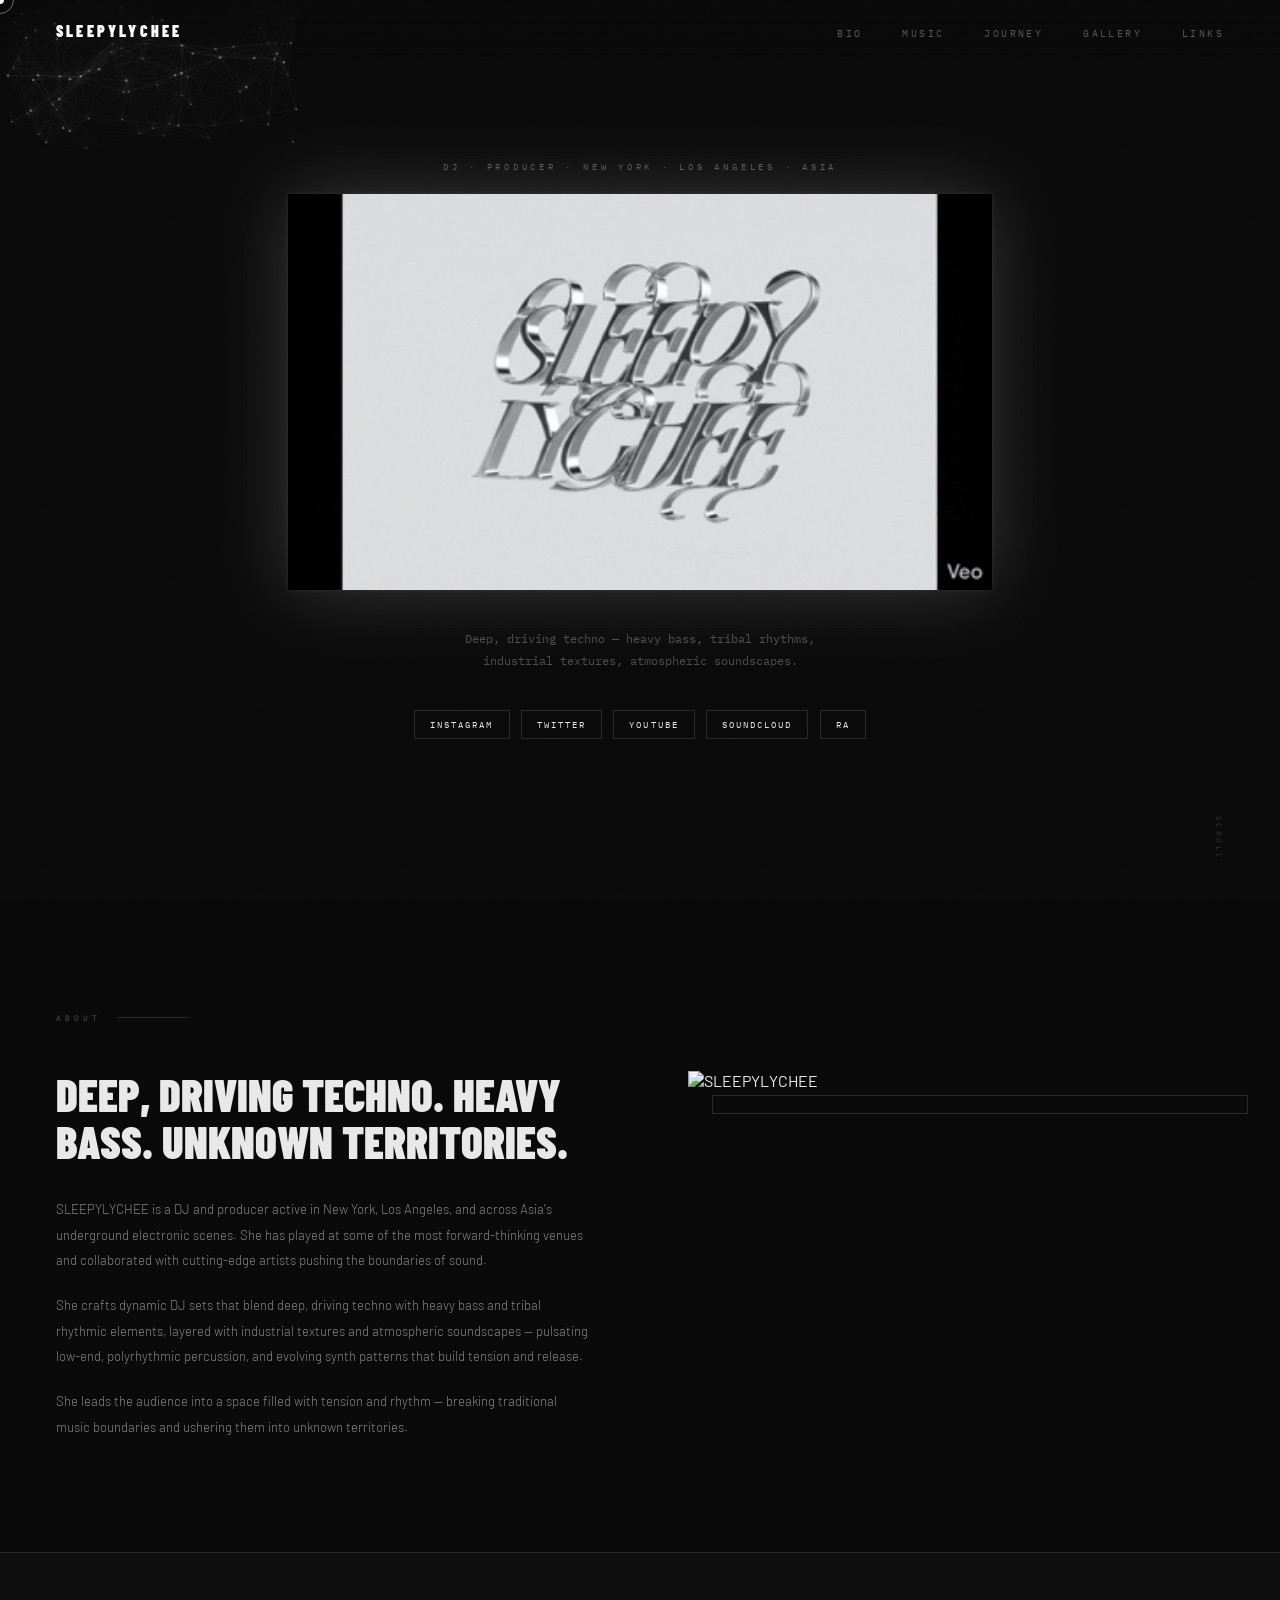
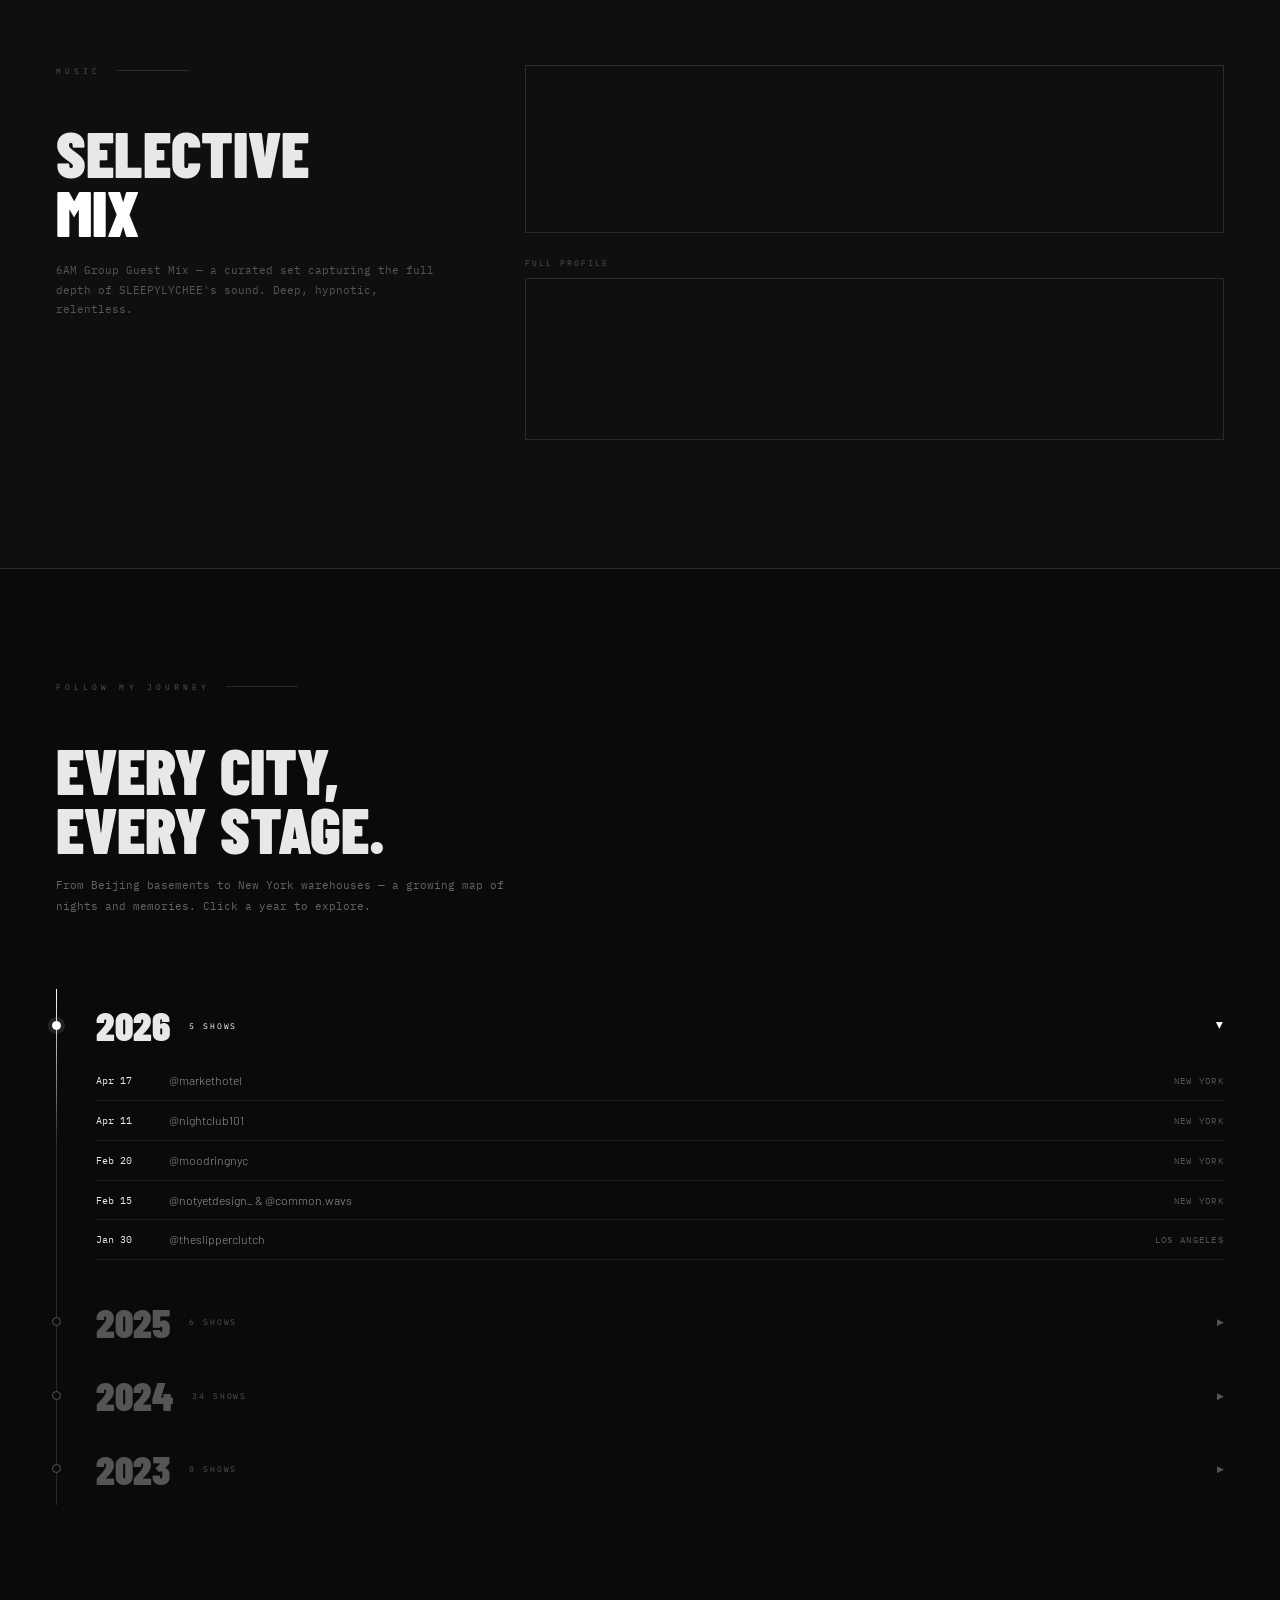
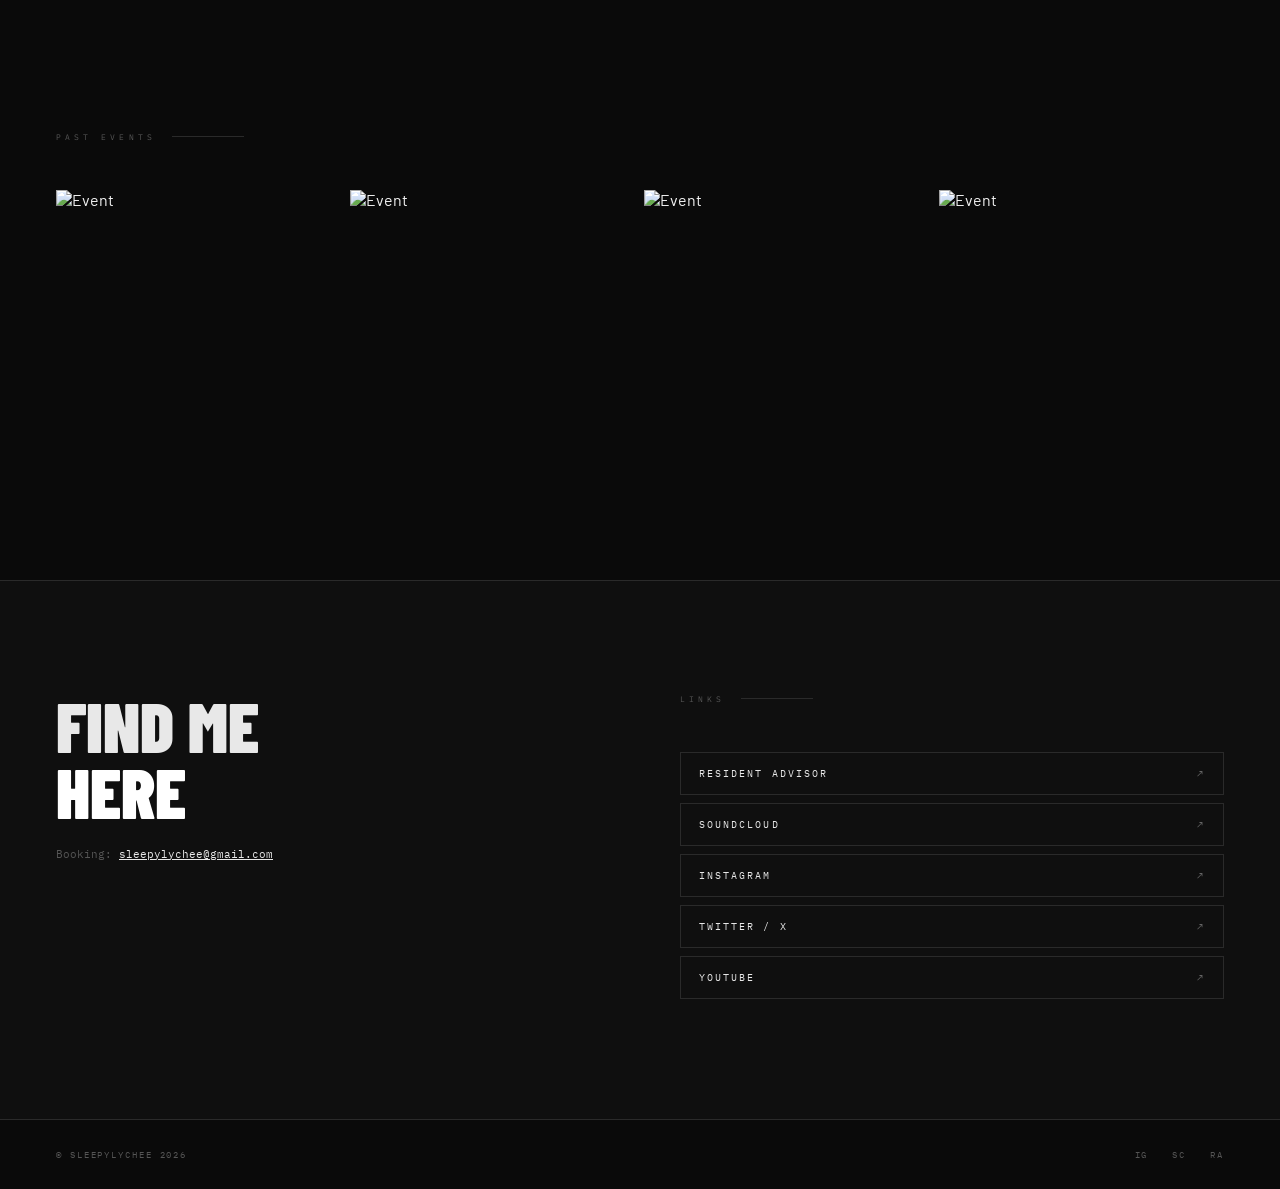
==== sleepylychee-site/index.html @ 38a215ca "daily sync: 2026-04-08" ====
<!DOCTYPE html>
<html lang="en">
<head>
<meta charset="UTF-8">
<meta name="viewport" content="width=device-width, initial-scale=1.0">
<title>SLEEPYLYCHEE</title>
<meta name="description" content="SLEEPYLYCHEE — DJ & Producer. Deep, driving techno. New York · Los Angeles · Asia.">
<link rel="preconnect" href="https://fonts.googleapis.com">
<link href="https://fonts.googleapis.com/css2?family=Barlow+Condensed:wght@700;800;900&family=Barlow:wght@300;400&family=IBM+Plex+Mono:wght@400;700&display=swap" rel="stylesheet">
<style>
:root {
  --bg: #0a0a0a;
  --fg: #e8e8e8;
  --muted: #2a2a2a;
  --muted2: #555;
  --dim: #0f0f0f;
}
*, *::before, *::after { box-sizing: border-box; margin: 0; padding: 0; }
html { scroll-behavior: smooth; }
body { background: var(--bg); color: var(--fg); font-family: 'Barlow', sans-serif; overflow-x: hidden; cursor: none; }

/* GRAIN */
body::after {
  content: ''; position: fixed; inset: 0; z-index: 9990; pointer-events: none;
  opacity: .04; mix-blend-mode: overlay;
  background-image: url("data:image/svg+xml,%3Csvg viewBox='0 0 256 256' xmlns='http://www.w3.org/2000/svg'%3E%3Cfilter id='n'%3E%3CfeTurbulence type='fractalNoise' baseFrequency='0.88' numOctaves='4' stitchTiles='stitch'/%3E%3C/filter%3E%3Crect width='100%25' height='100%25' filter='url(%23n)'/%3E%3C/svg%3E");
  background-size: 180px; animation: grain 0.5s steps(1) infinite;
}
@keyframes grain {
  0%{background-position:0 0} 16%{background-position:-6% -12%} 33%{background-position:-18% 6%}
  49%{background-position:8% -28%} 66%{background-position:-6% 28%} 83%{background-position:18% 0} 100%{background-position:0 0}
}

/* CURSOR */
#cur { width:8px; height:8px; background:#fff; border-radius:50%; position:fixed; pointer-events:none; z-index:9999; transform:translate(-50%,-50%); transition:width .12s,height .12s; }
#cur-ring { width:28px; height:28px; border:1px solid rgba(255,255,255,.4); border-radius:50%; position:fixed; pointer-events:none; z-index:9998; transform:translate(-50%,-50%); transition:width .18s,height .18s,border-color .2s; }
.hovering #cur { width:14px; height:14px; }
.hovering #cur-ring { width:54px; height:54px; border-color:rgba(255,255,255,.9); }

/* NAV */
nav { position:fixed; top:0; left:0; right:0; z-index:200; display:flex; justify-content:space-between; align-items:center; padding:1.3rem 3.5rem; background:linear-gradient(to bottom,rgba(10,10,10,.98),transparent); transition:padding .3s,background .3s; }
nav.scrolled { padding:.8rem 3.5rem; background:rgba(10,10,10,.97); border-bottom:1px solid var(--muted); }
.nav-logo { font-family:'Barlow Condensed',sans-serif; font-weight:900; font-size:1rem; letter-spacing:.2em; color:#fff; text-decoration:none; text-transform:uppercase; }
.nav-links { display:flex; gap:2.5rem; list-style:none; }
.nav-links a { color:var(--fg); text-decoration:none; font-size:.6rem; letter-spacing:.25em; text-transform:uppercase; font-family:'IBM Plex Mono',monospace; opacity:.35; transition:opacity .2s; }
.nav-links a:hover { opacity:1; }

/* HERO */
.hero { min-height:100vh; display:flex; flex-direction:column; justify-content:center; align-items:center; padding:0 3.5rem; position:relative; overflow:hidden; text-align:center; }
#hero-canvas { position:absolute; inset:0; z-index:0; pointer-events:none; }


/* LOGO */
.hero-logo-wrap { position:relative; z-index:1; animation:fadeUp .9s .2s both; margin-bottom:2.2rem; }
.logo-frame { position:relative; display:inline-block; }
.hero-logo { width:clamp(300px,55vw,720px); height:auto; display:block; margin:0 auto; position:relative; z-index:2; filter:drop-shadow(0 0 40px rgba(255,255,255,.18)) drop-shadow(0 0 2px rgba(255,255,255,.08)); animation:glitch 9s infinite; transition:filter .5s; mix-blend-mode:lighten; }
.hero-logo:hover { filter:drop-shadow(0 0 80px rgba(255,255,255,.55)) drop-shadow(0 0 160px rgba(255,255,255,.15)); }

/* pseudo chromatic copies */
.logo-frame::before,
.logo-frame::after {
  content:''; position:absolute; inset:0;
  background:url('logo.gif') center/contain no-repeat;
  pointer-events:none; opacity:0; z-index:3;
  mix-blend-mode:lighten;
}
.logo-frame::before { animation:chr-r 9s infinite; }
.logo-frame::after  { animation:chr-b 9s infinite; }

/* danger stripes */
.danger-stripes {
  position:absolute; inset:0; z-index:4; pointer-events:none;
  background:repeating-linear-gradient(-45deg,transparent 0,transparent 9px,rgba(255,255,255,.07) 9px,rgba(255,255,255,.07) 13px);
  background-size:19px 19px; opacity:0; mix-blend-mode:overlay;
  transition:opacity .25s; animation:d-scroll .65s linear infinite paused;
}
.logo-frame:hover .danger-stripes { opacity:1; animation-play-state:running; }
.logo-scanlines { position:absolute; inset:0; z-index:5; pointer-events:none; background:repeating-linear-gradient(0deg,transparent,transparent 2px,rgba(0,0,0,.13) 2px,rgba(0,0,0,.13) 4px); opacity:0; transition:opacity .3s; }
.logo-frame:hover .logo-scanlines { opacity:1; }

@keyframes d-scroll { from{background-position:0 0} to{background-position:27px 27px} }
@keyframes glitch {
  0%,84%,100%{clip-path:none;transform:none}
  85%{clip-path:polygon(0 8%,100% 8%,100% 26%,0 26%);transform:translate(-7px,0) skewX(-1.5deg)}
  85.5%{clip-path:polygon(0 60%,100% 60%,100% 80%,0 80%);transform:translate(7px,0)}
  86%{clip-path:polygon(0 40%,100% 40%,100% 57%,0 57%);transform:translate(-3px,2px)}
  86.5%{clip-path:none;transform:translate(2px,-1px)}
  87%{clip-path:polygon(0 22%,100% 22%,100% 38%,0 38%);transform:translate(5px,0)}
  87.5%{clip-path:none;transform:none}
  93.3%{clip-path:polygon(0 0,100% 0,100% 14%,0 14%);transform:translate(-2px,0)}
  93.6%{clip-path:none;transform:none}
}
@keyframes chr-r {
  0%,84%,100%{opacity:0;transform:none}
  85%{opacity:.5;transform:translate(-6px,0);filter:hue-rotate(0deg) saturate(200) brightness(.4)}
  85.5%{opacity:0}
  86%{opacity:.3;transform:translate(-3px,2px);filter:hue-rotate(0deg) saturate(100) brightness(.35)}
  86.5%{opacity:0}
  93.3%{opacity:.2;transform:translate(-4px,0);filter:hue-rotate(0deg) saturate(60) brightness(.4)}
  93.6%{opacity:0}
}
@keyframes chr-b {
  0%,84%,100%{opacity:0;transform:none}
  85%{opacity:.5;transform:translate(6px,0);filter:hue-rotate(180deg) saturate(200) brightness(.4)}
  85.5%{opacity:0}
  86%{opacity:.3;transform:translate(3px,-2px);filter:hue-rotate(180deg) saturate(100) brightness(.35)}
  86.5%{opacity:0}
  93.3%{opacity:.2;transform:translate(4px,0);filter:hue-rotate(180deg) saturate(60) brightness(.4)}
  93.6%{opacity:0}
}

.hero-eyebrow { font-size:.56rem; letter-spacing:.42em; text-transform:uppercase; color:var(--muted2); margin-bottom:1.4rem; font-family:'IBM Plex Mono',monospace; animation:fadeUp .9s .42s both; position:relative; z-index:1; }
.hero-desc { max-width:400px; font-size:.73rem; line-height:1.85; color:rgba(232,232,232,.3); font-family:'IBM Plex Mono',monospace; animation:fadeUp .9s .56s both; position:relative; z-index:1; margin-bottom:2.4rem; }
.hero-socials { display:flex; gap:.7rem; flex-wrap:wrap; justify-content:center; animation:fadeUp .9s .7s both; position:relative; z-index:2; }
.hero-socials a { color:var(--fg); text-decoration:none; font-size:.57rem; letter-spacing:.22em; text-transform:uppercase; border:1px solid var(--muted); padding:.48rem .95rem; transition:all .2s; font-family:'IBM Plex Mono',monospace; display:inline-block; }
.hero-socials a:hover { border-color:#fff; color:#fff; background:rgba(255,255,255,.04); }
.hero-scroll { position:absolute; bottom:2.5rem; right:3.5rem; font-size:.5rem; letter-spacing:.3em; text-transform:uppercase; opacity:.18; writing-mode:vertical-rl; font-family:'IBM Plex Mono',monospace; animation:pulse 2.5s infinite; pointer-events:none; }

/* REVEAL */
.reveal { opacity:0; transform:translateY(30px); transition:opacity .7s ease,transform .7s ease; }
.reveal.up { opacity:1; transform:none; }
.reveal[data-delay="1"] { transition-delay:.14s; }
.reveal[data-delay="2"] { transition-delay:.28s; }

/* SECTION SHARED */
section { padding:7rem 3.5rem; }
.section-label { font-size:.53rem; letter-spacing:.48em; text-transform:uppercase; color:var(--muted2); margin-bottom:3rem; display:flex; align-items:center; gap:1rem; font-family:'IBM Plex Mono',monospace; }
.section-label::after { content:''; flex:1; height:1px; background:var(--muted); max-width:72px; }

/* BIO */
.bio-grid { display:grid; grid-template-columns:1fr 1fr; gap:6rem; align-items:start; }
.bio-heading { font-family:'Barlow Condensed',sans-serif; font-weight:900; font-size:clamp(1.8rem,3.5vw,3.4rem); line-height:1.05; margin-bottom:2rem; text-transform:uppercase; }
.bio-body { font-size:.82rem; line-height:1.95; color:rgba(237,234,224,.55); font-weight:300; }
.bio-body + .bio-body { margin-top:1.2rem; }
.bio-img-wrap { position:relative; }
.bio-img { width:100%; max-width:380px; display:block; filter:grayscale(20%) contrast(1.05); transition:filter .5s; }
.bio-img:hover { filter:grayscale(0%) contrast(1.08); }
.bio-img-border { position:absolute; top:1.5rem; left:1.5rem; right:-1.5rem; bottom:-1.5rem; border:1px solid var(--muted); pointer-events:none; transition:transform .35s; }
.bio-img-wrap:hover .bio-img-border { transform:translate(6px,6px); }

/* PLAYER */
.player-section { background:var(--dim); border-top:1px solid var(--muted); border-bottom:1px solid var(--muted); }
.player-grid { display:grid; grid-template-columns:1fr 1.8fr; gap:5rem; align-items:start; }
.player-word { font-family:'Barlow Condensed',sans-serif; font-weight:900; font-size:clamp(2.5rem,5vw,5rem); line-height:.92; text-transform:uppercase; margin-bottom:1.2rem; }
.player-word span { color:#fff; display:block; }
.player-sub { font-size:.7rem; color:rgba(232,232,232,.32); line-height:1.75; font-family:'IBM Plex Mono',monospace; }
.sc-wrap { border:1px solid var(--muted); overflow:hidden; transition:border-color .3s; margin-bottom:1rem; }
.sc-wrap:hover { border-color:rgba(255,255,255,.22); }
.sc-wrap iframe { display:block; }
.sc-label { font-size:.52rem; letter-spacing:.25em; text-transform:uppercase; color:var(--muted2); font-family:'IBM Plex Mono',monospace; margin:1.5rem 0 .6rem; }

/* TIMELINE */
.journey-intro { max-width:480px; margin-bottom:4.5rem; }
.journey-intro h2 { font-family:'Barlow Condensed',sans-serif; font-weight:900; font-size:clamp(2.5rem,5vw,5rem); line-height:.93; margin-bottom:1rem; text-transform:uppercase; }
.journey-intro p { font-size:.7rem; line-height:1.9; color:rgba(237,234,224,.4); font-family:'IBM Plex Mono',monospace; }
.timeline { position:relative; padding-left:2.5rem; }
.timeline::before { content:''; position:absolute; left:0; top:0; bottom:0; width:1px; background:linear-gradient(to bottom,#fff 0%,var(--muted) 30%); }
.tl-year-group { margin-bottom:.1rem; }
.tl-year-btn { display:flex; align-items:center; gap:1.2rem; cursor:none; padding:1rem 0; position:relative; border:none; background:none; color:inherit; width:100%; text-align:left; transition:padding-left .2s; }
.tl-year-btn:hover { padding-left:.3rem; }
.tl-year-btn::before { content:''; position:absolute; left:-2.5rem; width:9px; height:9px; border-radius:50%; background:var(--bg); border:1.5px solid var(--muted2); transition:all .3s; transform:translateX(-4px); }
.tl-year-btn.open::before { background:#fff; border-color:#fff; box-shadow:0 0 0 4px rgba(255,255,255,.1); }
.tl-year-label { font-family:'Barlow Condensed',sans-serif; font-size:2.5rem; font-weight:900; text-transform:uppercase; color:var(--muted2); transition:color .3s; line-height:1; }
.tl-year-btn.open .tl-year-label { color:var(--fg); }
.tl-year-count { font-size:.53rem; letter-spacing:.22em; text-transform:uppercase; color:var(--muted2); font-family:'IBM Plex Mono',monospace; transition:color .3s; }
.tl-year-btn.open .tl-year-count { color:#fff; }
.tl-chevron { margin-left:auto; font-size:.55rem; color:var(--muted2); transition:transform .3s,color .3s; font-family:'IBM Plex Mono',monospace; }
.tl-year-btn.open .tl-chevron { transform:rotate(90deg); color:#fff; }
.tl-events { overflow:hidden; max-height:0; transition:max-height .6s cubic-bezier(.4,0,.2,1); }
.tl-events.open { max-height:9999px; }
.tl-event-list { padding:0 0 1.5rem; list-style:none; }
.tl-event { display:grid; grid-template-columns:54px 1fr auto; gap:1.2rem; align-items:center; padding:.68rem 0; border-bottom:1px solid rgba(48,48,48,.5); transition:background .15s,padding .15s,margin .15s; }
.tl-event:hover { background:rgba(255,255,255,.02); padding-left:.7rem; padding-right:.7rem; margin:0 -.7rem; }
.tl-event-date { font-size:.61rem; color:var(--fg); font-family:'IBM Plex Mono',monospace; white-space:nowrap; }
.tl-event-desc { font-size:.76rem; color:rgba(232,232,232,.62); font-weight:300; line-height:1.4; }
.tl-event-desc a { color:#999; text-decoration:none; }
.tl-event-desc a:hover { text-decoration:underline; color:#fff; }
.tl-event-city { font-size:.54rem; letter-spacing:.15em; text-transform:uppercase; color:var(--muted2); white-space:nowrap; font-family:'IBM Plex Mono',monospace; }

/* GALLERY */
.gallery-grid { display:grid; grid-template-columns:repeat(4,1fr); gap:.55rem; }
.gallery-item { overflow:hidden; position:relative; cursor:none; }
.gallery-item img { width:100%; height:270px; object-fit:cover; display:block; filter:grayscale(30%) contrast(1.1); transition:filter .4s,transform .5s; }
.gallery-item:hover img { filter:grayscale(0%) contrast(1.05); transform:scale(1.07); }
.gallery-item.tall { grid-row:span 2; }
.gallery-item.tall img { height:100%; }

/* LIGHTBOX */
#lbox { position:fixed; inset:0; z-index:10000; background:rgba(0,0,0,.95); display:flex; align-items:center; justify-content:center; opacity:0; pointer-events:none; transition:opacity .3s; cursor:none; }
#lbox.open { opacity:1; pointer-events:all; }
#lbox img { max-width:90vw; max-height:88vh; object-fit:contain; animation:fadeUp .3s both; }
#lbox-close { position:absolute; top:2rem; right:2.5rem; color:#fff; background:none; border:none; font-family:'IBM Plex Mono',monospace; font-size:.58rem; letter-spacing:.2em; text-transform:uppercase; opacity:.4; transition:opacity .2s; cursor:none; }
#lbox-close:hover { opacity:1; }

/* LINKS */
.links-section { background:var(--dim); border-top:1px solid var(--muted); }
.links-grid { display:grid; grid-template-columns:1fr 1fr; gap:5rem; align-items:start; }
.links-heading { font-family:'Barlow Condensed',sans-serif; font-size:clamp(2.5rem,5.5vw,5.5rem); line-height:.93; font-weight:900; text-transform:uppercase; }
.links-heading span { color:#fff; }
.links-contact { font-size:.66rem; margin-top:1.4rem; color:rgba(232,232,232,.32); font-family:'IBM Plex Mono',monospace; }
.links-contact a { color:var(--fg); transition:color .2s; }
.links-contact a:hover { color:#fff; }
.link-list { list-style:none; margin-top:1.5rem; }
.link-list li { margin-bottom:.55rem; }
.link-list a { display:flex; align-items:center; justify-content:space-between; color:var(--fg); text-decoration:none; font-size:.6rem; letter-spacing:.22em; text-transform:uppercase; padding:.85rem 1.1rem; border:1px solid var(--muted); transition:all .2s; font-family:'IBM Plex Mono',monospace; }
.link-list a:hover { border-color:#fff; color:#fff; background:rgba(255,255,255,.025); }
.link-list a::after { content:'↗'; opacity:.4; }

/* FOOTER */
footer { padding:1.8rem 3.5rem; display:flex; justify-content:space-between; align-items:center; border-top:1px solid var(--muted); font-size:.54rem; color:var(--muted2); letter-spacing:.22em; text-transform:uppercase; font-family:'IBM Plex Mono',monospace; }
footer a { color:var(--muted2); text-decoration:none; transition:color .2s; }
footer a:hover { color:#fff; }

@keyframes fadeUp { from{opacity:0;transform:translateY(26px)} to{opacity:1;transform:none} }
@keyframes pulse { 0%,100%{opacity:.18} 50%{opacity:.5} }

@media(max-width:768px){
  body { cursor:auto; }
  #cur,#cur-ring { display:none; }
  nav { padding:1rem 1.5rem; }
  section { padding:5rem 1.5rem; }
  .hero { padding:0 1.5rem 4rem; }
  .bio-grid,.links-grid,.player-grid { grid-template-columns:1fr; gap:3rem; }
  .gallery-grid { grid-template-columns:repeat(2,1fr); }
  .tl-event { grid-template-columns:48px 1fr; }
  .tl-event-city { display:none; }
  body::after { display:none; }
  .tl-year-btn { cursor:auto; }
  .gallery-item { cursor:auto; }
  #lbox { cursor:auto; }
  #lbox-close { cursor:auto; }
}
</style>
</head>
<body>

<div id="cur"></div>
<div id="cur-ring"></div>

<div id="lbox">
  <button id="lbox-close" onclick="lboxClose()">✕ close</button>
  <img id="lbox-img" src="" alt="">
</div>

<nav id="nav">
  <a href="#home" class="nav-logo">SLEEPYLYCHEE</a>
  <ul class="nav-links">
    <li><a href="#bio">Bio</a></li>
    <li><a href="#player">Music</a></li>
    <li><a href="#journey">Journey</a></li>
    <li><a href="#gallery">Gallery</a></li>
    <li><a href="#links">Links</a></li>
  </ul>
</nav>

<!-- HERO -->
<section class="hero" id="home">
  <canvas id="hero-canvas"></canvas>
  <p class="hero-eyebrow">DJ · Producer · New York · Los Angeles · Asia</p>
  <div class="hero-logo-wrap">
    <div class="logo-frame" id="logo-frame">
      <img class="hero-logo" src="logo.gif" alt="SLEEPYLYCHEE" />
      <div class="danger-stripes"></div>
      <div class="logo-scanlines"></div>
    </div>
  </div>
  <p class="hero-desc">Deep, driving techno — heavy bass, tribal rhythms, industrial textures, atmospheric soundscapes.</p>
  <div class="hero-socials">
    <a href="https://www.instagram.com/sleepylychee01/" target="_blank">Instagram</a>
    <a href="https://twitter.com/lil3vvvv" target="_blank">Twitter</a>
    <a href="https://www.youtube.com/channel/UC1mEi11i5VSS3thMKxRLJ0A" target="_blank">YouTube</a>
    <a href="https://soundcloud.com/sleepylychee01" target="_blank">SoundCloud</a>
    <a href="https://ra.co/dj/sleepylychee" target="_blank">RA</a>
  </div>
  <div class="hero-scroll">Scroll</div>
</section>

<!-- BIO -->
<section id="bio">
  <div class="section-label reveal">About</div>
  <div class="bio-grid">
    <div class="reveal">
      <h2 class="bio-heading">DEEP, DRIVING TECHNO. HEAVY BASS. UNKNOWN TERRITORIES.</h2>
      <p class="bio-body">SLEEPYLYCHEE is a DJ and producer active in New York, Los Angeles, and across Asia's underground electronic scenes. She has played at some of the most forward-thinking venues and collaborated with cutting-edge artists pushing the boundaries of sound.</p>
      <p class="bio-body">She crafts dynamic DJ sets that blend deep, driving techno with heavy bass and tribal rhythmic elements, layered with industrial textures and atmospheric soundscapes — pulsating low-end, polyrhythmic percussion, and evolving synth patterns that build tension and release.</p>
      <p class="bio-body">She leads the audience into a space filled with tension and rhythm — breaking traditional music boundaries and ushering them into unknown territories.</p>
    </div>
    <div class="bio-img-wrap reveal" data-delay="1">
      <img class="bio-img" src="https://static.wixstatic.com/media/af8f99_a3aec71d3c5c43c7b25f201a9f6560bd~mv2.jpg" alt="SLEEPYLYCHEE" />
      <div class="bio-img-border"></div>
    </div>
  </div>
</section>

<!-- PLAYER -->
<section id="player" class="player-section">
  <div class="player-grid">
    <div class="reveal">
      <div class="section-label">Music</div>
      <div class="player-word">SELECTIVE<span>MIX</span></div>
      <p class="player-sub">6AM Group Guest Mix — a curated set capturing the full depth of SLEEPYLYCHEE's sound. Deep, hypnotic, relentless.</p>
    </div>
    <div class="reveal" data-delay="1">
      <div class="sc-wrap">
        <iframe width="100%" height="166" scrolling="no" frameborder="no" allow="autoplay"
          src="https://w.soundcloud.com/player/?url=https%3A//soundcloud.com/6amgroup/guest-mix-sleepylychee&color=%23ffffff&auto_play=false&hide_related=true&show_comments=false&show_user=true&show_reposts=false&show_teaser=false&visual=false">
        </iframe>
      </div>
      <p class="sc-label">Full Profile</p>
      <div class="sc-wrap">
        <iframe width="100%" height="160" scrolling="no" frameborder="no" allow="autoplay"
          src="https://w.soundcloud.com/player/?url=https%3A//soundcloud.com/sleepylychee01&color=%23ffffff&auto_play=false&hide_related=true&show_comments=false&show_user=true&show_reposts=false&show_teaser=false">
        </iframe>
      </div>
    </div>
  </div>
</section>

<!-- TIMELINE -->
<section id="journey">
  <div class="section-label reveal">Follow My Journey</div>
  <div class="journey-intro reveal">
    <h2>EVERY CITY,<br/>EVERY STAGE.</h2>
    <p>From Beijing basements to New York warehouses — a growing map of nights and memories. Click a year to explore.</p>
  </div>
  <div class="timeline reveal" data-delay="1">

    <div class="tl-year-group">
      <button class="tl-year-btn open" onclick="toggleYear(this)">
        <span class="tl-year-label">2026</span>
        <span class="tl-year-count">5 shows</span>
        <span class="tl-chevron">▶</span>
      </button>
      <div class="tl-events open">
        <ul class="tl-event-list">
          <li class="tl-event"><span class="tl-event-date">Apr 17</span><span class="tl-event-desc">@markethotel</span><span class="tl-event-city">New York</span></li>
          <li class="tl-event"><span class="tl-event-date">Apr 11</span><span class="tl-event-desc">@nightclub101</span><span class="tl-event-city">New York</span></li>
          <li class="tl-event"><span class="tl-event-date">Feb 20</span><span class="tl-event-desc">@moodringnyc</span><span class="tl-event-city">New York</span></li>
          <li class="tl-event"><span class="tl-event-date">Feb 15</span><span class="tl-event-desc"><a href="https://www.instagram.com/notyetdesign_/" target="_blank">@notyetdesign_</a> &amp; <a href="https://www.instagram.com/common.wavs/" target="_blank">@common.wavs</a></span><span class="tl-event-city">New York</span></li>
          <li class="tl-event"><span class="tl-event-date">Jan 30</span><span class="tl-event-desc">@theslipperclutch</span><span class="tl-event-city">Los Angeles</span></li>
        </ul>
      </div>
    </div>

    <div class="tl-year-group">
      <button class="tl-year-btn" onclick="toggleYear(this)">
        <span class="tl-year-label">2025</span>
        <span class="tl-year-count">6 shows</span>
        <span class="tl-chevron">▶</span>
      </button>
      <div class="tl-events">
        <ul class="tl-event-list">
          <li class="tl-event"><span class="tl-event-date">Jul 12</span><span class="tl-event-desc">@Technosnobs</span><span class="tl-event-city">Tampa</span></li>
          <li class="tl-event"><span class="tl-event-date">May 10</span><span class="tl-event-desc">@H0l0 with @agape_music</span><span class="tl-event-city">New York</span></li>
          <li class="tl-event"><span class="tl-event-date">Apr 06</span><span class="tl-event-desc">@Manray with @adapt</span><span class="tl-event-city">Boston</span></li>
          <li class="tl-event"><span class="tl-event-date">Jan 29</span><span class="tl-event-desc">@happyfunhideaway</span><span class="tl-event-city">New York</span></li>
          <li class="tl-event"><span class="tl-event-date">Jan 25</span><span class="tl-event-desc">@elsewhere with @bias.nyc</span><span class="tl-event-city">New York</span></li>
          <li class="tl-event"><span class="tl-event-date">Jan 11</span><span class="tl-event-desc">@fuzhousisters</span><span class="tl-event-city">New York</span></li>
        </ul>
      </div>
    </div>

    <div class="tl-year-group">
      <button class="tl-year-btn" onclick="toggleYear(this)">
        <span class="tl-year-label">2024</span>
        <span class="tl-year-count">34 shows</span>
        <span class="tl-chevron">▶</span>
      </button>
      <div class="tl-events">
        <ul class="tl-event-list">
          <li class="tl-event"><span class="tl-event-date">Dec 09</span><span class="tl-event-desc">@markethotel with @WATF!</span><span class="tl-event-city">New York</span></li>
          <li class="tl-event"><span class="tl-event-date">Nov 09</span><span class="tl-event-desc">@Standard Nerds Club</span><span class="tl-event-city">New York</span></li>
          <li class="tl-event"><span class="tl-event-date">Oct 04</span><span class="tl-event-desc">@rash_nyc</span><span class="tl-event-city">New York</span></li>
          <li class="tl-event"><span class="tl-event-date">Sep 11</span><span class="tl-event-desc">@BYEBYETECHNO with @Parsons School of Design</span><span class="tl-event-city">New York</span></li>
          <li class="tl-event"><span class="tl-event-date">Jul 26</span><span class="tl-event-desc">@hypebeast with @antigeneral</span><span class="tl-event-city">Shenzhen</span></li>
          <li class="tl-event"><span class="tl-event-date">Jul 21</span><span class="tl-event-desc">@oilclub with @dawless_teahouse</span><span class="tl-event-city">Shenzhen</span></li>
          <li class="tl-event"><span class="tl-event-date">Jul 20</span><span class="tl-event-desc">@Animatoaudio with @dawless_teahouse</span><span class="tl-event-city">Hong Kong</span></li>
          <li class="tl-event"><span class="tl-event-date">Jul 14</span><span class="tl-event-desc">@byybradio</span><span class="tl-event-city">Shanghai</span></li>
          <li class="tl-event"><span class="tl-event-date">Jul 13</span><span class="tl-event-desc">@SofuArea</span><span class="tl-event-city">Shanghai</span></li>
          <li class="tl-event"><span class="tl-event-date">Jun 29</span><span class="tl-event-desc">@whyclub with @durante_max</span><span class="tl-event-city">Shenzhen</span></li>
          <li class="tl-event"><span class="tl-event-date">Jun 28</span><span class="tl-event-desc">@mininini with @durante_max</span><span class="tl-event-city">Wuhan</span></li>
          <li class="tl-event"><span class="tl-event-date">Jun 26</span><span class="tl-event-desc">@all_club_</span><span class="tl-event-city">Shanghai</span></li>
          <li class="tl-event"><span class="tl-event-date">Jun 22</span><span class="tl-event-desc">with @whitesabbathh</span><span class="tl-event-city">Shanghai</span></li>
          <li class="tl-event"><span class="tl-event-date">Jun 21</span><span class="tl-event-desc">@cedarshanghai with @chromivsn + 5 VJs</span><span class="tl-event-city">Shanghai</span></li>
          <li class="tl-event"><span class="tl-event-date">Jun 19</span><span class="tl-event-desc">with @moodswing.exp</span><span class="tl-event-city">Shanghai</span></li>
          <li class="tl-event"><span class="tl-event-date">Jun 16</span><span class="tl-event-desc">@dirtyhousesh</span><span class="tl-event-city">Shanghai</span></li>
          <li class="tl-event"><span class="tl-event-date">Jun 01</span><span class="tl-event-desc">@cedarshanghai with @liu3hhh</span><span class="tl-event-city">Shanghai</span></li>
          <li class="tl-event"><span class="tl-event-date">May 03</span><span class="tl-event-desc">@purgtory.bk with <a href="https://www.instagram.com/connexions.nyc/" target="_blank">@connexions.nyc</a></span><span class="tl-event-city">New York</span></li>
          <li class="tl-event"><span class="tl-event-date">Apr 25</span><span class="tl-event-desc">@bosanovacivicclub</span><span class="tl-event-city">New York</span></li>
          <li class="tl-event"><span class="tl-event-date">Apr 20</span><span class="tl-event-desc">@Afoxcollective with @Girl_irl, @whitesabbath</span><span class="tl-event-city">New York</span></li>
          <li class="tl-event"><span class="tl-event-date">Apr 11</span><span class="tl-event-desc">@iidrr distortion party</span><span class="tl-event-city">New York</span></li>
          <li class="tl-event"><span class="tl-event-date">Mar 27</span><span class="tl-event-desc">@xpizza closing program with <a href="https://www.instagram.com/senaidaxoxo/" target="_blank">@senaidaxoxo</a></span><span class="tl-event-city">New York</span></li>
          <li class="tl-event"><span class="tl-event-date">Mar 13</span><span class="tl-event-desc">@moodringnyc with @dugout.radio</span><span class="tl-event-city">New York</span></li>
          <li class="tl-event"><span class="tl-event-date">Mar 09</span><span class="tl-event-desc">@sojourner_gallery with @byebyetechno</span><span class="tl-event-city">New York</span></li>
          <li class="tl-event"><span class="tl-event-date">Feb 29</span><span class="tl-event-desc">@bar.jade.bk with @tysmrecords</span><span class="tl-event-city">New York</span></li>
          <li class="tl-event"><span class="tl-event-date">Feb 23</span><span class="tl-event-desc">@byebyetechno LAUNCH PARTY</span><span class="tl-event-city">New York</span></li>
          <li class="tl-event"><span class="tl-event-date">Feb 15</span><span class="tl-event-desc">@noflex.nyc with @SUPESBASE, @SpotteToad</span><span class="tl-event-city">New York</span></li>
          <li class="tl-event"><span class="tl-event-date">Feb 10</span><span class="tl-event-desc">@wearethefutureparty with <a href="https://www.instagram.com/vidalibremusic/" target="_blank">@vidalibremusic</a></span><span class="tl-event-city">New York</span></li>
          <li class="tl-event"><span class="tl-event-date">Feb 08</span><span class="tl-event-desc">@Vonbarnyc with @under_bleecker_street</span><span class="tl-event-city">New York</span></li>
          <li class="tl-event"><span class="tl-event-date">Feb 06</span><span class="tl-event-desc">@xpizza with @KIDC, @Waterscape</span><span class="tl-event-city">New York</span></li>
          <li class="tl-event"><span class="tl-event-date">Jan 20</span><span class="tl-event-desc">@cccradio with @annielee, @samisos_a</span><span class="tl-event-city">New York</span></li>
          <li class="tl-event"><span class="tl-event-date">Jan 13</span><span class="tl-event-desc">@BBBbar with @JacksonLee, @MA JIA</span><span class="tl-event-city">Beijing</span></li>
          <li class="tl-event"><span class="tl-event-date">Jan 12</span><span class="tl-event-desc">@Gasclub with @mr.d.mouse, @cisco</span><span class="tl-event-city">Tianjin</span></li>
        </ul>
      </div>
    </div>

    <div class="tl-year-group">
      <button class="tl-year-btn" onclick="toggleYear(this)">
        <span class="tl-year-label">2023</span>
        <span class="tl-year-count">8 shows</span>
        <span class="tl-chevron">▶</span>
      </button>
      <div class="tl-events">
        <ul class="tl-event-list">
          <li class="tl-event"><span class="tl-event-date">Dec 31</span><span class="tl-event-desc">@Minininiklub with @mr.d.mouse</span><span class="tl-event-city">Wuhan</span></li>
          <li class="tl-event"><span class="tl-event-date">Nov 01</span><span class="tl-event-desc">@ccc.radio with @michelle_kay, <a href="https://www.instagram.com/ramsey.neville/" target="_blank">@ramsey.neville</a></span><span class="tl-event-city">New York</span></li>
          <li class="tl-event"><span class="tl-event-date">Aug 13</span><span class="tl-event-desc">@404 club with @allenvee</span><span class="tl-event-city">Wuhan</span></li>
          <li class="tl-event"><span class="tl-event-date">Aug 05</span><span class="tl-event-desc">@Minininiklub with @Syndicate, @Vonatawk</span><span class="tl-event-city">Wuhan</span></li>
          <li class="tl-event"><span class="tl-event-date">Jul 22</span><span class="tl-event-desc">@Floso with @After_Co, @DOKEDO</span><span class="tl-event-city">Beijing</span></li>
          <li class="tl-event"><span class="tl-event-date">Jul 08</span><span class="tl-event-desc">@dadabarbeijing with @ANOHITO, @Yilun</span><span class="tl-event-city">Beijing</span></li>
          <li class="tl-event"><span class="tl-event-date">Jul 02</span><span class="tl-event-desc">@WINETAIL with @FemaleP</span><span class="tl-event-city">Beijing</span></li>
          <li class="tl-event"><span class="tl-event-date">May 13</span><span class="tl-event-desc">@bananaradio with @swimsoul</span><span class="tl-event-city">Los Angeles</span></li>
        </ul>
      </div>
    </div>

  </div>
</section>

<!-- GALLERY -->
<section id="gallery">
  <div class="section-label reveal">Past Events</div>
  <div class="gallery-grid reveal" data-delay="1">
    <div class="gallery-item tall" onclick="lboxOpen(this)">
      <img src="https://static.wixstatic.com/media/af8f99_50c268571fc348b9a642b37bb8c55474~mv2.jpg" alt="Event" />
    </div>
    <div class="gallery-item" onclick="lboxOpen(this)">
      <img src="https://static.wixstatic.com/media/af8f99_ad47fefb8ed345978c055d27219f202c~mv2.jpg" alt="Event" />
    </div>
    <div class="gallery-item" onclick="lboxOpen(this)">
      <img src="https://static.wixstatic.com/media/af8f99_c84ab3c970874865bb8c95ba618ba13a~mv2.jpg" alt="Event" />
    </div>
    <div class="gallery-item" onclick="lboxOpen(this)">
      <img src="https://static.wixstatic.com/media/af8f99_4f81ce7f424743b99dda7c002f855d34~mv2.jpg" alt="Event" />
    </div>
  </div>
</section>

<!-- LINKS -->
<section id="links" class="links-section">
  <div class="links-grid">
    <div class="reveal">
      <h2 class="links-heading">FIND ME<br/><span>HERE</span></h2>
      <p class="links-contact">Booking: <a href="mailto:sleepylychee@gmail.com">sleepylychee@gmail.com</a></p>
    </div>
    <div class="reveal" data-delay="1">
      <div class="section-label">Links</div>
      <ul class="link-list">
        <li><a href="https://ra.co/dj/sleepylychee" target="_blank">Resident Advisor</a></li>
        <li><a href="https://soundcloud.com/sleepylychee01" target="_blank">SoundCloud</a></li>
        <li><a href="https://www.instagram.com/sleepylychee01/" target="_blank">Instagram</a></li>
        <li><a href="https://twitter.com/lil3vvvv" target="_blank">Twitter / X</a></li>
        <li><a href="https://www.youtube.com/channel/UC1mEi11i5VSS3thMKxRLJ0A" target="_blank">YouTube</a></li>
      </ul>
    </div>
  </div>
</section>

<footer>
  <span>© SLEEPYLYCHEE 2026</span>
  <div style="display:flex;gap:1.5rem">
    <a href="https://www.instagram.com/sleepylychee01/" target="_blank">IG</a>
    <a href="https://soundcloud.com/sleepylychee01" target="_blank">SC</a>
    <a href="https://ra.co/dj/sleepylychee" target="_blank">RA</a>
  </div>
</footer>

<script>
/* ====== CURSOR ====== */
const cur = document.getElementById('cur');
const ring = document.getElementById('cur-ring');
let mx=0,my=0,rx=0,ry=0;
document.addEventListener('mousemove', e => { mx=e.clientX; my=e.clientY; cur.style.left=mx+'px'; cur.style.top=my+'px'; });
(function animRing(){
  rx += (mx-rx)*.12; ry += (my-ry)*.12;
  ring.style.left=rx+'px'; ring.style.top=ry+'px';
  requestAnimationFrame(animRing);
})();
document.querySelectorAll('a,button,.gallery-item,.tl-year-btn').forEach(el=>{
  el.addEventListener('mouseenter',()=>document.body.classList.add('hovering'));
  el.addEventListener('mouseleave',()=>document.body.classList.remove('hovering'));
});

/* ====== NAV SCROLL ====== */
window.addEventListener('scroll',()=>{
  document.getElementById('nav').classList.toggle('scrolled', window.scrollY > 60);
});

/* ====== REVEAL ON SCROLL ====== */
const observer = new IntersectionObserver(entries=>{
  entries.forEach(e=>{ if(e.isIntersecting) e.target.classList.add('up'); });
},{threshold:.12});
document.querySelectorAll('.reveal').forEach(el=>observer.observe(el));

/* ====== HERO CANVAS — particle field ====== */
(function(){
  const c = document.getElementById('hero-canvas');
  const ctx = c.getContext('2d');
  let W,H,pts=[];
  function resize(){ W=c.width=c.offsetWidth; H=c.height=c.offsetHeight; }
  resize(); window.addEventListener('resize',resize);
  for(let i=0;i<90;i++) pts.push({
    x:Math.random()*W, y:Math.random()*H,
    vx:(Math.random()-.5)*.25, vy:(Math.random()-.5)*.25,
    r:Math.random()*1.2+.3
  });
  let mouse={x:-999,y:-999};
  document.getElementById('home').addEventListener('mousemove',e=>{
    const r=c.getBoundingClientRect(); mouse.x=e.clientX-r.left; mouse.y=e.clientY-r.top;
  });
  function draw(){
    ctx.clearRect(0,0,W,H);
    pts.forEach(p=>{
      p.x+=p.vx; p.y+=p.vy;
      if(p.x<0)p.x=W; if(p.x>W)p.x=0;
      if(p.y<0)p.y=H; if(p.y>H)p.y=0;
      // mouse repel
      const dx=p.x-mouse.x, dy=p.y-mouse.y, d=Math.sqrt(dx*dx+dy*dy);
      if(d<120){const f=(120-d)/120*.6; p.x+=dx/d*f; p.y+=dy/d*f;}
      ctx.beginPath(); ctx.arc(p.x,p.y,p.r,0,Math.PI*2);
      ctx.fillStyle='rgba(255,255,255,.28)'; ctx.fill();
    });
    // connections
    for(let i=0;i<pts.length;i++) for(let j=i+1;j<pts.length;j++){
      const dx=pts[i].x-pts[j].x, dy=pts[i].y-pts[j].y, d=Math.sqrt(dx*dx+dy*dy);
      if(d<120){
        ctx.beginPath(); ctx.moveTo(pts[i].x,pts[i].y); ctx.lineTo(pts[j].x,pts[j].y);
        ctx.strokeStyle=`rgba(255,255,255,${(1-d/120)*.06})`; ctx.lineWidth=.5; ctx.stroke();
      }
    }
    requestAnimationFrame(draw);
  }
  draw();
})();

/* ====== TIMELINE ====== */
function toggleYear(btn){
  const ev = btn.nextElementSibling;
  const open = btn.classList.contains('open');
  btn.classList.toggle('open',!open);
  ev.classList.toggle('open',!open);
}

/* ====== LIGHTBOX ====== */
function lboxOpen(item){
  const src = item.querySelector('img').src;
  document.getElementById('lbox-img').src = src;
  document.getElementById('lbox').classList.add('open');
  document.body.style.overflow='hidden';
}
function lboxClose(){
  document.getElementById('lbox').classList.remove('open');
  document.body.style.overflow='';
}
document.getElementById('lbox').addEventListener('click',function(e){
  if(e.target===this) lboxClose();
});
document.addEventListener('keydown',e=>{ if(e.key==='Escape') lboxClose(); });
</script>
</body>
</html>
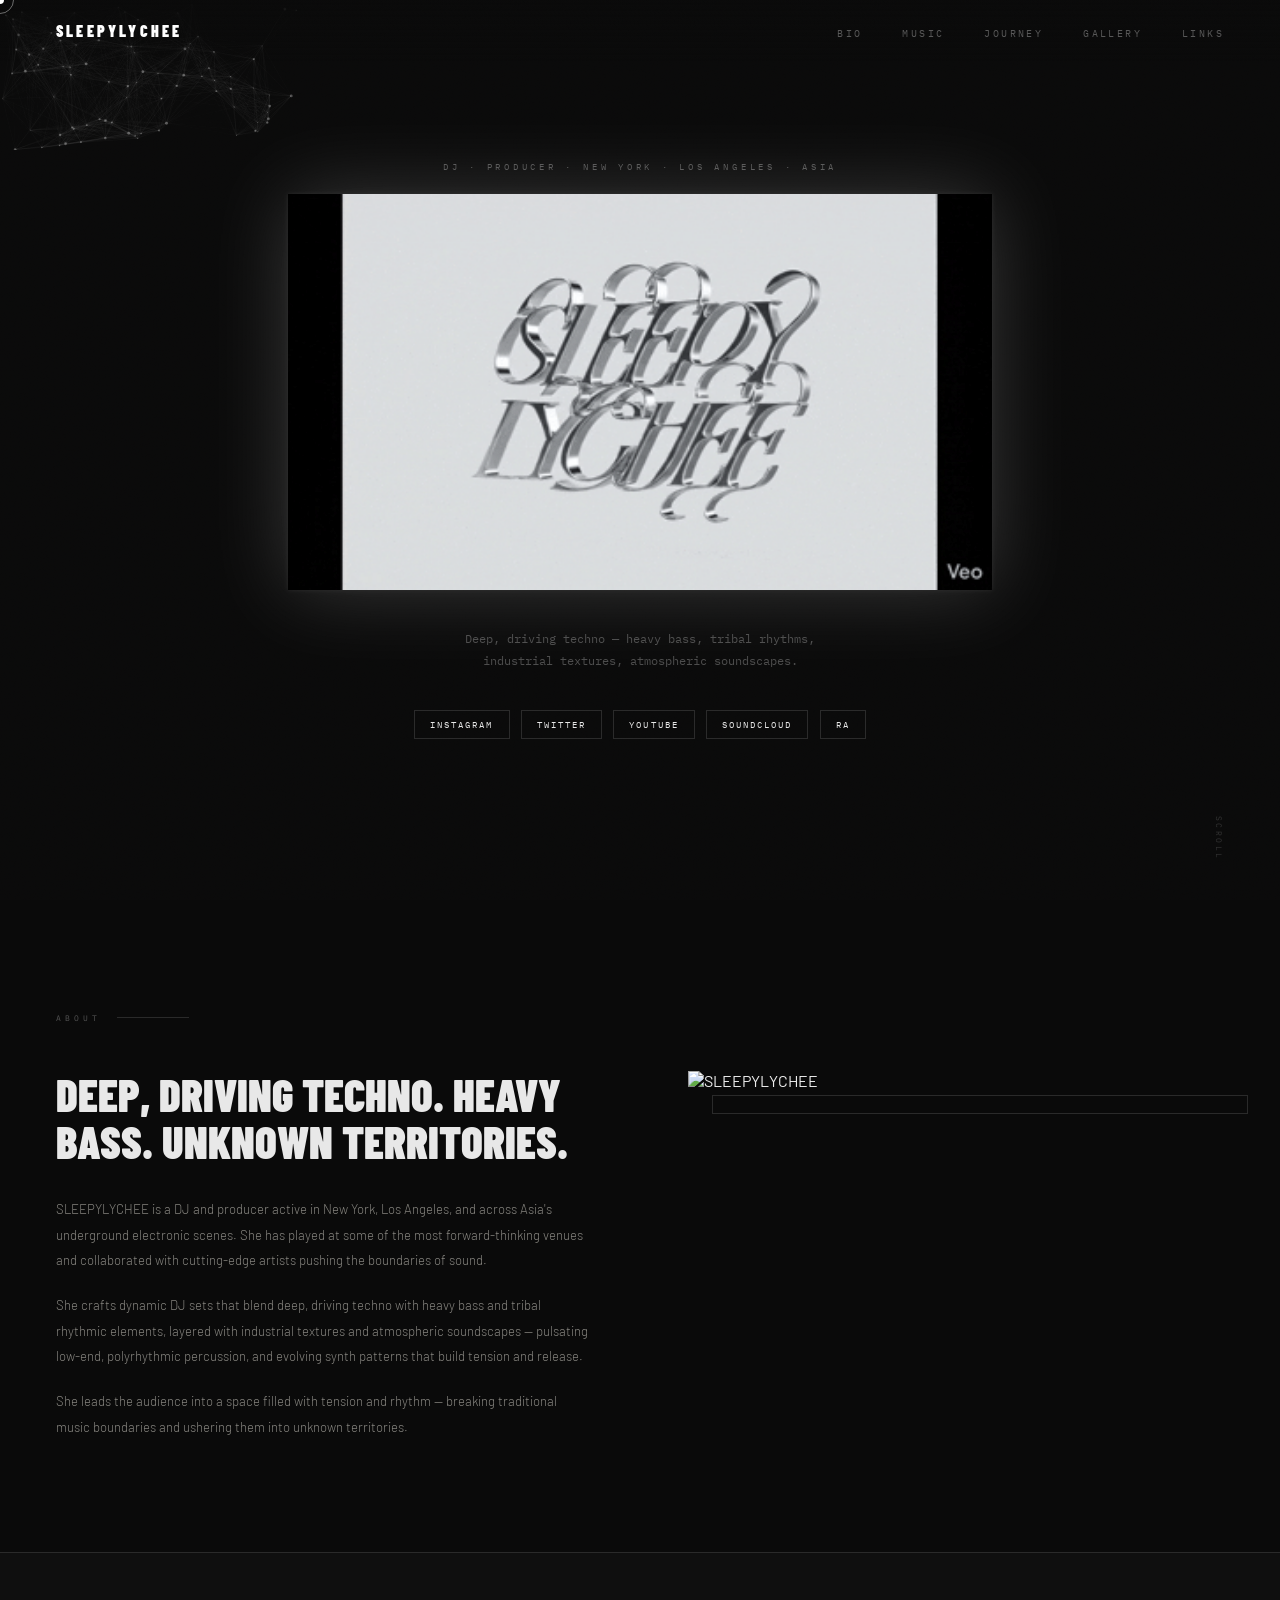
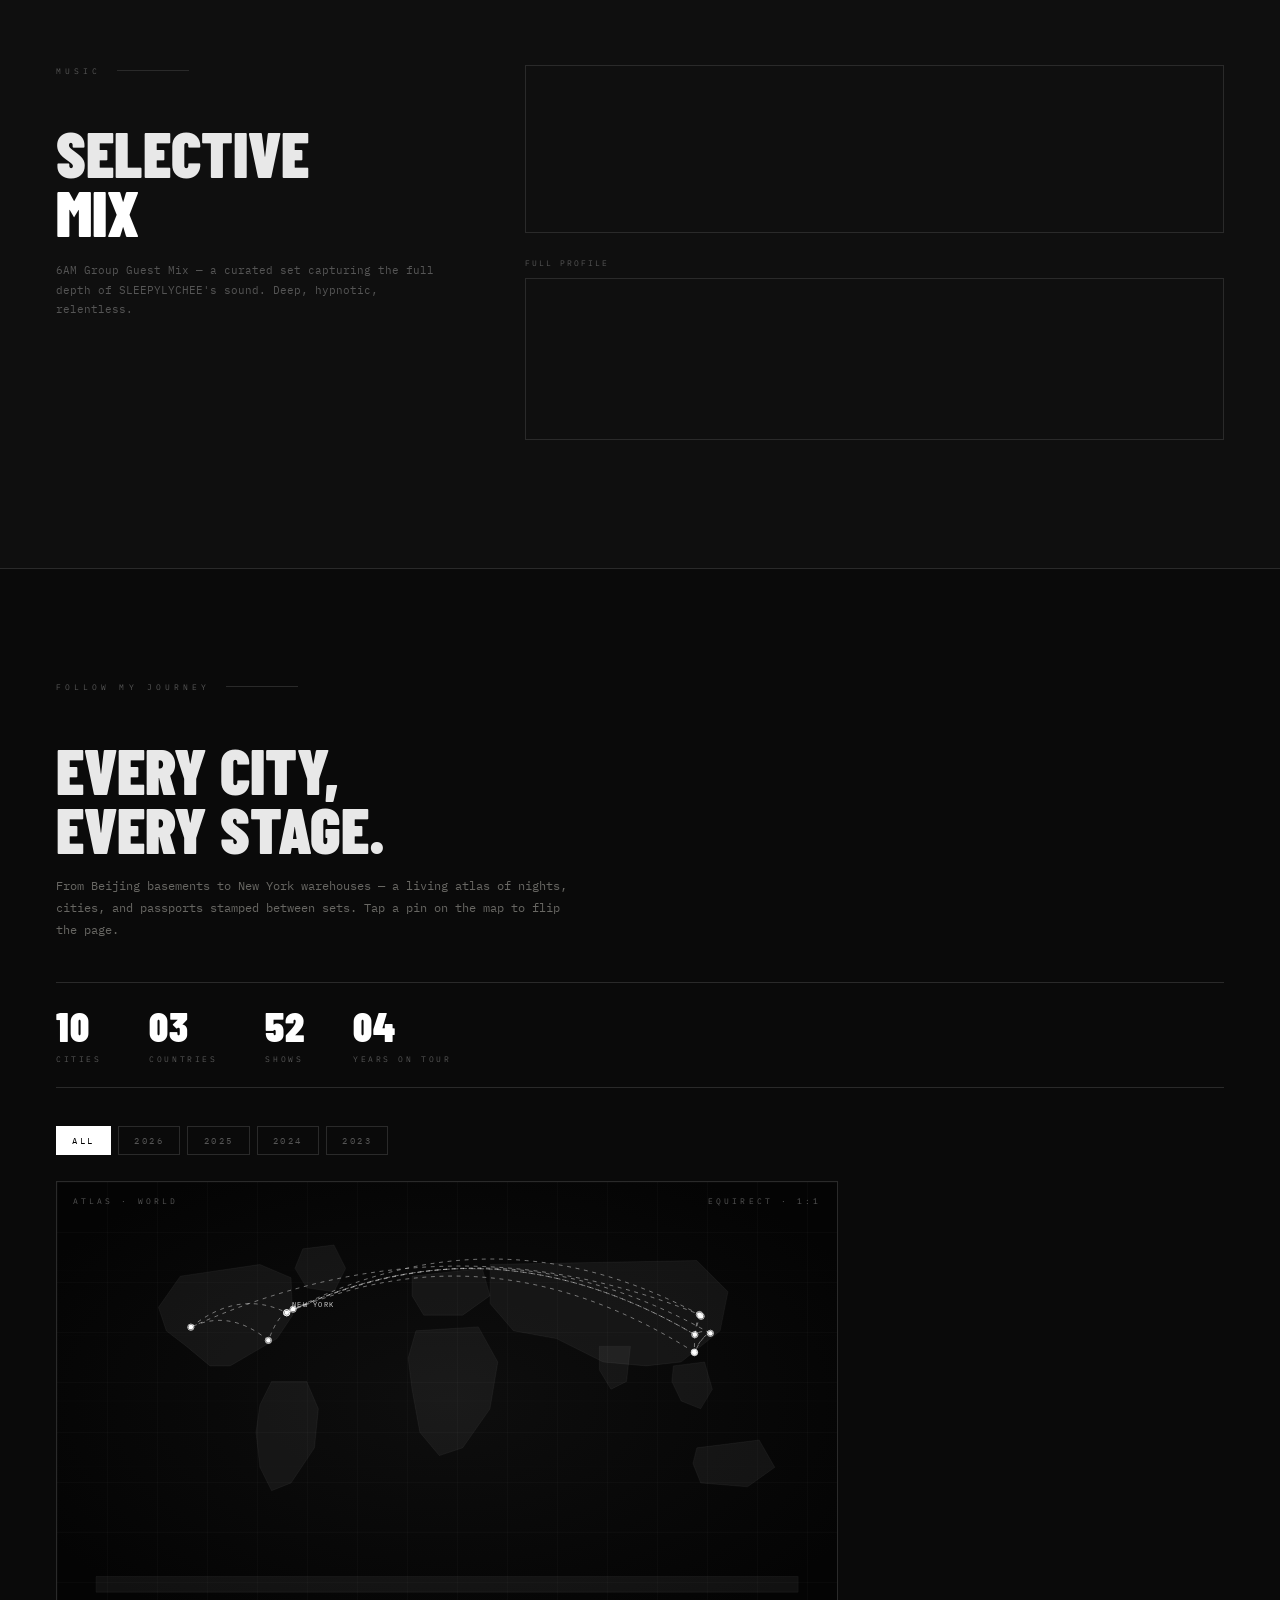
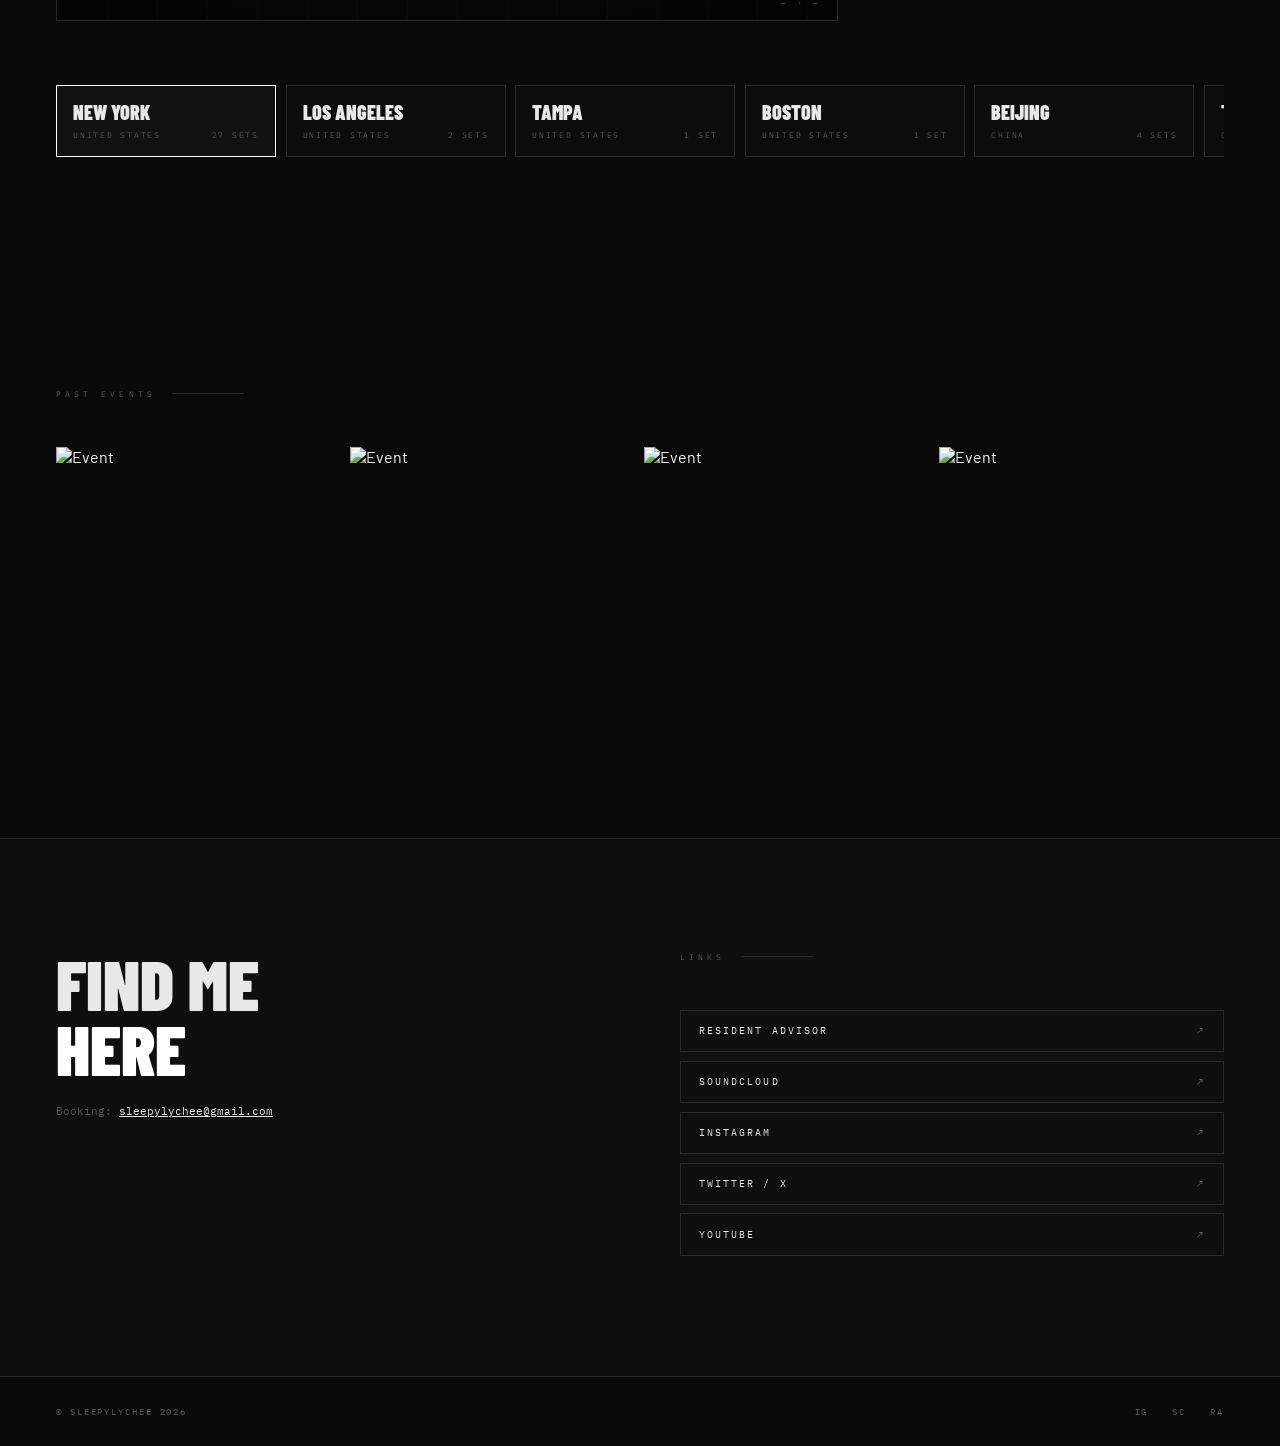
==== commit 4eba221d: "journey: turn timeline into interactive worldmap with passport flip cards Replaces the year-accordio" ====
--- a/sleepylychee-site/index.html
+++ b/sleepylychee-site/index.html
@@ -149,33 +149,81 @@
 .sc-wrap iframe { display:block; }
 .sc-label { font-size:.52rem; letter-spacing:.25em; text-transform:uppercase; color:var(--muted2); font-family:'IBM Plex Mono',monospace; margin:1.5rem 0 .6rem; }
 
-/* TIMELINE */
-.journey-intro { max-width:480px; margin-bottom:4.5rem; }
+/* WORLDMAP JOURNEY */
+.journey-intro { max-width:520px; margin-bottom:2.6rem; }
 .journey-intro h2 { font-family:'Barlow Condensed',sans-serif; font-weight:900; font-size:clamp(2.5rem,5vw,5rem); line-height:.93; margin-bottom:1rem; text-transform:uppercase; }
-.journey-intro p { font-size:.7rem; line-height:1.9; color:rgba(237,234,224,.4); font-family:'IBM Plex Mono',monospace; }
-.timeline { position:relative; padding-left:2.5rem; }
-.timeline::before { content:''; position:absolute; left:0; top:0; bottom:0; width:1px; background:linear-gradient(to bottom,#fff 0%,var(--muted) 30%); }
-.tl-year-group { margin-bottom:.1rem; }
-.tl-year-btn { display:flex; align-items:center; gap:1.2rem; cursor:none; padding:1rem 0; position:relative; border:none; background:none; color:inherit; width:100%; text-align:left; transition:padding-left .2s; }
-.tl-year-btn:hover { padding-left:.3rem; }
-.tl-year-btn::before { content:''; position:absolute; left:-2.5rem; width:9px; height:9px; border-radius:50%; background:var(--bg); border:1.5px solid var(--muted2); transition:all .3s; transform:translateX(-4px); }
-.tl-year-btn.open::before { background:#fff; border-color:#fff; box-shadow:0 0 0 4px rgba(255,255,255,.1); }
-.tl-year-label { font-family:'Barlow Condensed',sans-serif; font-size:2.5rem; font-weight:900; text-transform:uppercase; color:var(--muted2); transition:color .3s; line-height:1; }
-.tl-year-btn.open .tl-year-label { color:var(--fg); }
-.tl-year-count { font-size:.53rem; letter-spacing:.22em; text-transform:uppercase; color:var(--muted2); font-family:'IBM Plex Mono',monospace; transition:color .3s; }
-.tl-year-btn.open .tl-year-count { color:#fff; }
-.tl-chevron { margin-left:auto; font-size:.55rem; color:var(--muted2); transition:transform .3s,color .3s; font-family:'IBM Plex Mono',monospace; }
-.tl-year-btn.open .tl-chevron { transform:rotate(90deg); color:#fff; }
-.tl-events { overflow:hidden; max-height:0; transition:max-height .6s cubic-bezier(.4,0,.2,1); }
-.tl-events.open { max-height:9999px; }
-.tl-event-list { padding:0 0 1.5rem; list-style:none; }
-.tl-event { display:grid; grid-template-columns:54px 1fr auto; gap:1.2rem; align-items:center; padding:.68rem 0; border-bottom:1px solid rgba(48,48,48,.5); transition:background .15s,padding .15s,margin .15s; }
-.tl-event:hover { background:rgba(255,255,255,.02); padding-left:.7rem; padding-right:.7rem; margin:0 -.7rem; }
-.tl-event-date { font-size:.61rem; color:var(--fg); font-family:'IBM Plex Mono',monospace; white-space:nowrap; }
-.tl-event-desc { font-size:.76rem; color:rgba(232,232,232,.62); font-weight:300; line-height:1.4; }
-.tl-event-desc a { color:#999; text-decoration:none; }
-.tl-event-desc a:hover { text-decoration:underline; color:#fff; }
-.tl-event-city { font-size:.54rem; letter-spacing:.15em; text-transform:uppercase; color:var(--muted2); white-space:nowrap; font-family:'IBM Plex Mono',monospace; }
+.journey-intro p { font-size:.72rem; line-height:1.9; color:rgba(237,234,224,.42); font-family:'IBM Plex Mono',monospace; }
+
+.journey-stats { display:flex; gap:3rem; flex-wrap:wrap; margin:0 0 2.4rem; padding:1.4rem 0; border-top:1px solid var(--muted); border-bottom:1px solid var(--muted); }
+.j-stat-num { font-family:'Barlow Condensed',sans-serif; font-weight:900; font-size:2.6rem; line-height:1; color:#fff; letter-spacing:.02em; }
+.j-stat-label { font-size:.5rem; letter-spacing:.32em; text-transform:uppercase; color:var(--muted2); font-family:'IBM Plex Mono',monospace; margin-top:.45rem; }
+
+.journey-filter { display:flex; gap:.45rem; flex-wrap:wrap; margin-bottom:1.6rem; }
+.j-filter-btn { background:none; border:1px solid var(--muted); color:var(--muted2); padding:.5rem .95rem; font-size:.55rem; letter-spacing:.28em; text-transform:uppercase; font-family:'IBM Plex Mono',monospace; cursor:none; transition:all .2s; }
+.j-filter-btn:hover { border-color:#888; color:#fff; }
+.j-filter-btn.active { background:#fff; color:#000; border-color:#fff; }
+
+.journey-stage { display:grid; grid-template-columns:1.55fr 1fr; gap:1.6rem; align-items:stretch; }
+
+.map-wrap { position:relative; border:1px solid var(--muted); background:radial-gradient(ellipse at center,#0e0e0e 0%,#040404 85%); overflow:hidden; aspect-ratio:16/9; }
+.map-wrap::before { content:''; position:absolute; inset:0; background-image:linear-gradient(rgba(255,255,255,.018) 1px,transparent 1px),linear-gradient(90deg,rgba(255,255,255,.018) 1px,transparent 1px); background-size:50px 50px; pointer-events:none; }
+.map-corner { position:absolute; font-size:.48rem; letter-spacing:.4em; color:var(--muted2); font-family:'IBM Plex Mono',monospace; pointer-events:none; }
+.map-corner.tl { top:.9rem; left:1rem; }
+.map-corner.tr { top:.9rem; right:1rem; }
+.map-corner.br { bottom:.7rem; right:1rem; }
+.map-svg { position:absolute; inset:0; width:100%; height:100%; display:block; }
+
+.land { fill:rgba(255,255,255,.05); stroke:rgba(255,255,255,.14); stroke-width:.4; }
+.grat { stroke:rgba(255,255,255,.045); stroke-width:.3; fill:none; }
+.arc { fill:none; stroke:rgba(255,255,255,.55); stroke-width:1; stroke-dasharray:5 6; animation:dash-flow 8s linear infinite; }
+@keyframes dash-flow { to { stroke-dashoffset:-220; } }
+
+.pin { cursor:none; }
+.pin-dot { fill:#fff; }
+.pin-halo { fill:none; stroke:rgba(255,255,255,.55); stroke-width:1; transform-origin:center; transform-box:fill-box; animation:pulse-halo 2.6s ease-out infinite; }
+.pin.active .pin-halo { stroke:#fff; }
+.pin-label { fill:rgba(255,255,255,.85); font-size:9px; font-family:'IBM Plex Mono',monospace; letter-spacing:.18em; text-transform:uppercase; pointer-events:none; opacity:0; transition:opacity .2s; }
+.pin:hover .pin-label,.pin.active .pin-label { opacity:1; }
+@keyframes pulse-halo { 0%{transform:scale(.4);opacity:.9} 100%{transform:scale(2.8);opacity:0} }
+
+/* PASSPORT FLIP CARD */
+.passport { position:relative; perspective:1800px; min-height:440px; }
+.pass-inner { position:relative; width:100%; height:100%; min-height:440px; transition:transform .85s cubic-bezier(.6,.05,.3,1); transform-style:preserve-3d; }
+.pass-inner.flip { transform:rotateY(180deg); }
+.pass-face { position:absolute; inset:0; backface-visibility:hidden; -webkit-backface-visibility:hidden; border:1px solid var(--muted); background:linear-gradient(150deg,#0e0e0e 0%,#080808 100%); padding:1.6rem 1.6rem 1.3rem; display:flex; flex-direction:column; overflow:hidden; }
+.pass-face::before { content:''; position:absolute; inset:0; background:repeating-linear-gradient(45deg,transparent 0,transparent 18px,rgba(255,255,255,.012) 18px,rgba(255,255,255,.012) 19px); pointer-events:none; }
+.pass-face.back { transform:rotateY(180deg); }
+
+.pass-stamp-row { display:flex; justify-content:space-between; align-items:flex-start; padding-bottom:.85rem; border-bottom:1px dashed rgba(255,255,255,.18); position:relative; }
+.pass-stamp { display:inline-block; padding:.4rem .7rem; border:1.5px solid rgba(255,255,255,.55); color:rgba(255,255,255,.72); font-family:'IBM Plex Mono',monospace; font-size:.46rem; letter-spacing:.32em; text-transform:uppercase; transform:rotate(-4deg); }
+.pass-flag { font-size:1.5rem; line-height:1; }
+.pass-city { font-family:'Barlow Condensed',sans-serif; font-weight:900; font-size:clamp(2rem,3.7vw,3.2rem); line-height:1; text-transform:uppercase; margin-top:1.05rem; }
+.pass-country { font-size:.55rem; letter-spacing:.4em; color:var(--muted2); text-transform:uppercase; font-family:'IBM Plex Mono',monospace; margin-top:.55rem; }
+.pass-coords { font-size:.5rem; letter-spacing:.22em; color:var(--muted2); font-family:'IBM Plex Mono',monospace; margin-top:.3rem; }
+.pass-meta { display:grid; grid-template-columns:1fr 1fr; gap:.8rem; margin:1.1rem 0 .8rem; padding:.85rem 0; border-top:1px solid rgba(255,255,255,.08); border-bottom:1px solid rgba(255,255,255,.08); }
+.pass-meta-num { font-family:'Barlow Condensed',sans-serif; font-weight:900; font-size:1.55rem; line-height:1; }
+.pass-meta-lab { font-size:.45rem; letter-spacing:.3em; text-transform:uppercase; color:var(--muted2); font-family:'IBM Plex Mono',monospace; margin-top:.3rem; }
+.pass-events { flex:1; overflow-y:auto; max-height:175px; padding-right:.4rem; position:relative; }
+.pass-events::-webkit-scrollbar { width:3px; }
+.pass-events::-webkit-scrollbar-thumb { background:rgba(255,255,255,.18); }
+.pass-event { display:grid; grid-template-columns:64px 1fr; gap:.8rem; padding:.5rem 0; border-bottom:1px solid rgba(48,48,48,.5); }
+.pass-event-d { color:var(--fg); font-family:'IBM Plex Mono',monospace; font-size:.55rem; letter-spacing:.05em; }
+.pass-event-x { color:rgba(232,232,232,.62); font-weight:300; line-height:1.4; font-size:.66rem; }
+.pass-event-x a { color:#aaa; text-decoration:none; }
+.pass-event-x a:hover { color:#fff; text-decoration:underline; }
+.pass-nav { display:flex; justify-content:space-between; align-items:center; margin-top:1rem; padding-top:.95rem; border-top:1px dashed rgba(255,255,255,.18); }
+.pass-nav-btn { background:none; border:1px solid var(--muted); color:var(--fg); padding:.5rem .85rem; font-size:.5rem; letter-spacing:.28em; text-transform:uppercase; font-family:'IBM Plex Mono',monospace; cursor:none; transition:all .2s; }
+.pass-nav-btn:hover { border-color:#fff; background:rgba(255,255,255,.05); }
+.pass-page { font-size:.5rem; letter-spacing:.28em; color:var(--muted2); font-family:'IBM Plex Mono',monospace; }
+
+/* STAMPS STRIP */
+.stamps-strip { display:flex; gap:.6rem; overflow-x:auto; padding:1.6rem 0 .4rem; margin-top:2.4rem; scrollbar-width:none; }
+.stamps-strip::-webkit-scrollbar { display:none; }
+.stamp-card { flex:0 0 220px; border:1px solid var(--muted); padding:1rem; background:#0c0c0c; cursor:none; transition:all .25s; }
+.stamp-card:hover { border-color:#fff; transform:translateY(-3px); }
+.stamp-card.active { border-color:#fff; background:rgba(255,255,255,.03); }
+.stamp-city { font-family:'Barlow Condensed',sans-serif; font-weight:900; font-size:1.25rem; text-transform:uppercase; line-height:1; }
+.stamp-meta { display:flex; justify-content:space-between; margin-top:.55rem; font-size:.5rem; letter-spacing:.22em; color:var(--muted2); font-family:'IBM Plex Mono',monospace; text-transform:uppercase; }
 
 /* GALLERY */
 .gallery-grid { display:grid; grid-template-columns:repeat(4,1fr); gap:.55rem; }
@@ -222,13 +270,15 @@
   .hero { padding:0 1.5rem 4rem; }
   .bio-grid,.links-grid,.player-grid { grid-template-columns:1fr; gap:3rem; }
   .gallery-grid { grid-template-columns:repeat(2,1fr); }
-  .tl-event { grid-template-columns:48px 1fr; }
-  .tl-event-city { display:none; }
+  .journey-stage { grid-template-columns:1fr; }
+  .map-wrap { aspect-ratio:4/3; }
+  .passport,.pass-inner { min-height:400px; }
+  .journey-stats { gap:1.6rem; }
+  .j-stat-num { font-size:1.9rem; }
+  .stamp-card { flex-basis:180px; }
   body::after { display:none; }
-  .tl-year-btn { cursor:auto; }
-  .gallery-item { cursor:auto; }
-  #lbox { cursor:auto; }
-  #lbox-close { cursor:auto; }
+  .gallery-item,.pin,.stamp-card,.j-filter-btn,.pass-nav-btn { cursor:auto; }
+  #lbox,#lbox-close { cursor:auto; }
 }
 </style>
 </head>
@@ -316,116 +366,46 @@
   </div>
 </section>
 
-<!-- TIMELINE -->
+<!-- WORLDMAP JOURNEY -->
 <section id="journey">
   <div class="section-label reveal">Follow My Journey</div>
   <div class="journey-intro reveal">
     <h2>EVERY CITY,<br/>EVERY STAGE.</h2>
-    <p>From Beijing basements to New York warehouses — a growing map of nights and memories. Click a year to explore.</p>
-  </div>
-  <div class="timeline reveal" data-delay="1">
-
-    <div class="tl-year-group">
-      <button class="tl-year-btn open" onclick="toggleYear(this)">
-        <span class="tl-year-label">2026</span>
-        <span class="tl-year-count">5 shows</span>
-        <span class="tl-chevron">▶</span>
-      </button>
-      <div class="tl-events open">
-        <ul class="tl-event-list">
-          <li class="tl-event"><span class="tl-event-date">Apr 17</span><span class="tl-event-desc">@markethotel</span><span class="tl-event-city">New York</span></li>
-          <li class="tl-event"><span class="tl-event-date">Apr 11</span><span class="tl-event-desc">@nightclub101</span><span class="tl-event-city">New York</span></li>
-          <li class="tl-event"><span class="tl-event-date">Feb 20</span><span class="tl-event-desc">@moodringnyc</span><span class="tl-event-city">New York</span></li>
-          <li class="tl-event"><span class="tl-event-date">Feb 15</span><span class="tl-event-desc"><a href="https://www.instagram.com/notyetdesign_/" target="_blank">@notyetdesign_</a> &amp; <a href="https://www.instagram.com/common.wavs/" target="_blank">@common.wavs</a></span><span class="tl-event-city">New York</span></li>
-          <li class="tl-event"><span class="tl-event-date">Jan 30</span><span class="tl-event-desc">@theslipperclutch</span><span class="tl-event-city">Los Angeles</span></li>
-        </ul>
+    <p>From Beijing basements to New York warehouses — a living atlas of nights, cities, and passports stamped between sets. Tap a pin on the map to flip the page.</p>
+  </div>
+
+  <div class="journey-stats reveal">
+    <div><div class="j-stat-num" id="stat-cities">00</div><div class="j-stat-label">Cities</div></div>
+    <div><div class="j-stat-num" id="stat-countries">00</div><div class="j-stat-label">Countries</div></div>
+    <div><div class="j-stat-num" id="stat-shows">00</div><div class="j-stat-label">Shows</div></div>
+    <div><div class="j-stat-num" id="stat-years">00</div><div class="j-stat-label">Years on tour</div></div>
+  </div>
+
+  <div class="journey-filter reveal" id="journey-filter">
+    <button class="j-filter-btn active" data-year="all">All</button>
+    <button class="j-filter-btn" data-year="2026">2026</button>
+    <button class="j-filter-btn" data-year="2025">2025</button>
+    <button class="j-filter-btn" data-year="2024">2024</button>
+    <button class="j-filter-btn" data-year="2023">2023</button>
+  </div>
+
+  <div class="journey-stage reveal" data-delay="1">
+    <div class="map-wrap">
+      <svg id="map-svg" class="map-svg" viewBox="0 0 1000 500" preserveAspectRatio="xMidYMid meet"></svg>
+      <div class="map-corner tl">ATLAS · WORLD</div>
+      <div class="map-corner tr">EQUIRECT · 1:1</div>
+      <div class="map-corner br" id="map-coords">— · —</div>
+    </div>
+
+    <div class="passport">
+      <div class="pass-inner" id="pass-inner">
+        <div class="pass-face front" id="pass-front"></div>
+        <div class="pass-face back" id="pass-back"></div>
       </div>
     </div>
-
-    <div class="tl-year-group">
-      <button class="tl-year-btn" onclick="toggleYear(this)">
-        <span class="tl-year-label">2025</span>
-        <span class="tl-year-count">6 shows</span>
-        <span class="tl-chevron">▶</span>
-      </button>
-      <div class="tl-events">
-        <ul class="tl-event-list">
-          <li class="tl-event"><span class="tl-event-date">Jul 12</span><span class="tl-event-desc">@Technosnobs</span><span class="tl-event-city">Tampa</span></li>
-          <li class="tl-event"><span class="tl-event-date">May 10</span><span class="tl-event-desc">@H0l0 with @agape_music</span><span class="tl-event-city">New York</span></li>
-          <li class="tl-event"><span class="tl-event-date">Apr 06</span><span class="tl-event-desc">@Manray with @adapt</span><span class="tl-event-city">Boston</span></li>
-          <li class="tl-event"><span class="tl-event-date">Jan 29</span><span class="tl-event-desc">@happyfunhideaway</span><span class="tl-event-city">New York</span></li>
-          <li class="tl-event"><span class="tl-event-date">Jan 25</span><span class="tl-event-desc">@elsewhere with @bias.nyc</span><span class="tl-event-city">New York</span></li>
-          <li class="tl-event"><span class="tl-event-date">Jan 11</span><span class="tl-event-desc">@fuzhousisters</span><span class="tl-event-city">New York</span></li>
-        </ul>
-      </div>
-    </div>
-
-    <div class="tl-year-group">
-      <button class="tl-year-btn" onclick="toggleYear(this)">
-        <span class="tl-year-label">2024</span>
-        <span class="tl-year-count">34 shows</span>
-        <span class="tl-chevron">▶</span>
-      </button>
-      <div class="tl-events">
-        <ul class="tl-event-list">
-          <li class="tl-event"><span class="tl-event-date">Dec 09</span><span class="tl-event-desc">@markethotel with @WATF!</span><span class="tl-event-city">New York</span></li>
-          <li class="tl-event"><span class="tl-event-date">Nov 09</span><span class="tl-event-desc">@Standard Nerds Club</span><span class="tl-event-city">New York</span></li>
-          <li class="tl-event"><span class="tl-event-date">Oct 04</span><span class="tl-event-desc">@rash_nyc</span><span class="tl-event-city">New York</span></li>
-          <li class="tl-event"><span class="tl-event-date">Sep 11</span><span class="tl-event-desc">@BYEBYETECHNO with @Parsons School of Design</span><span class="tl-event-city">New York</span></li>
-          <li class="tl-event"><span class="tl-event-date">Jul 26</span><span class="tl-event-desc">@hypebeast with @antigeneral</span><span class="tl-event-city">Shenzhen</span></li>
-          <li class="tl-event"><span class="tl-event-date">Jul 21</span><span class="tl-event-desc">@oilclub with @dawless_teahouse</span><span class="tl-event-city">Shenzhen</span></li>
-          <li class="tl-event"><span class="tl-event-date">Jul 20</span><span class="tl-event-desc">@Animatoaudio with @dawless_teahouse</span><span class="tl-event-city">Hong Kong</span></li>
-          <li class="tl-event"><span class="tl-event-date">Jul 14</span><span class="tl-event-desc">@byybradio</span><span class="tl-event-city">Shanghai</span></li>
-          <li class="tl-event"><span class="tl-event-date">Jul 13</span><span class="tl-event-desc">@SofuArea</span><span class="tl-event-city">Shanghai</span></li>
-          <li class="tl-event"><span class="tl-event-date">Jun 29</span><span class="tl-event-desc">@whyclub with @durante_max</span><span class="tl-event-city">Shenzhen</span></li>
-          <li class="tl-event"><span class="tl-event-date">Jun 28</span><span class="tl-event-desc">@mininini with @durante_max</span><span class="tl-event-city">Wuhan</span></li>
-          <li class="tl-event"><span class="tl-event-date">Jun 26</span><span class="tl-event-desc">@all_club_</span><span class="tl-event-city">Shanghai</span></li>
-          <li class="tl-event"><span class="tl-event-date">Jun 22</span><span class="tl-event-desc">with @whitesabbathh</span><span class="tl-event-city">Shanghai</span></li>
-          <li class="tl-event"><span class="tl-event-date">Jun 21</span><span class="tl-event-desc">@cedarshanghai with @chromivsn + 5 VJs</span><span class="tl-event-city">Shanghai</span></li>
-          <li class="tl-event"><span class="tl-event-date">Jun 19</span><span class="tl-event-desc">with @moodswing.exp</span><span class="tl-event-city">Shanghai</span></li>
-          <li class="tl-event"><span class="tl-event-date">Jun 16</span><span class="tl-event-desc">@dirtyhousesh</span><span class="tl-event-city">Shanghai</span></li>
-          <li class="tl-event"><span class="tl-event-date">Jun 01</span><span class="tl-event-desc">@cedarshanghai with @liu3hhh</span><span class="tl-event-city">Shanghai</span></li>
-          <li class="tl-event"><span class="tl-event-date">May 03</span><span class="tl-event-desc">@purgtory.bk with <a href="https://www.instagram.com/connexions.nyc/" target="_blank">@connexions.nyc</a></span><span class="tl-event-city">New York</span></li>
-          <li class="tl-event"><span class="tl-event-date">Apr 25</span><span class="tl-event-desc">@bosanovacivicclub</span><span class="tl-event-city">New York</span></li>
-          <li class="tl-event"><span class="tl-event-date">Apr 20</span><span class="tl-event-desc">@Afoxcollective with @Girl_irl, @whitesabbath</span><span class="tl-event-city">New York</span></li>
-          <li class="tl-event"><span class="tl-event-date">Apr 11</span><span class="tl-event-desc">@iidrr distortion party</span><span class="tl-event-city">New York</span></li>
-          <li class="tl-event"><span class="tl-event-date">Mar 27</span><span class="tl-event-desc">@xpizza closing program with <a href="https://www.instagram.com/senaidaxoxo/" target="_blank">@senaidaxoxo</a></span><span class="tl-event-city">New York</span></li>
-          <li class="tl-event"><span class="tl-event-date">Mar 13</span><span class="tl-event-desc">@moodringnyc with @dugout.radio</span><span class="tl-event-city">New York</span></li>
-          <li class="tl-event"><span class="tl-event-date">Mar 09</span><span class="tl-event-desc">@sojourner_gallery with @byebyetechno</span><span class="tl-event-city">New York</span></li>
-          <li class="tl-event"><span class="tl-event-date">Feb 29</span><span class="tl-event-desc">@bar.jade.bk with @tysmrecords</span><span class="tl-event-city">New York</span></li>
-          <li class="tl-event"><span class="tl-event-date">Feb 23</span><span class="tl-event-desc">@byebyetechno LAUNCH PARTY</span><span class="tl-event-city">New York</span></li>
-          <li class="tl-event"><span class="tl-event-date">Feb 15</span><span class="tl-event-desc">@noflex.nyc with @SUPESBASE, @SpotteToad</span><span class="tl-event-city">New York</span></li>
-          <li class="tl-event"><span class="tl-event-date">Feb 10</span><span class="tl-event-desc">@wearethefutureparty with <a href="https://www.instagram.com/vidalibremusic/" target="_blank">@vidalibremusic</a></span><span class="tl-event-city">New York</span></li>
-          <li class="tl-event"><span class="tl-event-date">Feb 08</span><span class="tl-event-desc">@Vonbarnyc with @under_bleecker_street</span><span class="tl-event-city">New York</span></li>
-          <li class="tl-event"><span class="tl-event-date">Feb 06</span><span class="tl-event-desc">@xpizza with @KIDC, @Waterscape</span><span class="tl-event-city">New York</span></li>
-          <li class="tl-event"><span class="tl-event-date">Jan 20</span><span class="tl-event-desc">@cccradio with @annielee, @samisos_a</span><span class="tl-event-city">New York</span></li>
-          <li class="tl-event"><span class="tl-event-date">Jan 13</span><span class="tl-event-desc">@BBBbar with @JacksonLee, @MA JIA</span><span class="tl-event-city">Beijing</span></li>
-          <li class="tl-event"><span class="tl-event-date">Jan 12</span><span class="tl-event-desc">@Gasclub with @mr.d.mouse, @cisco</span><span class="tl-event-city">Tianjin</span></li>
-        </ul>
-      </div>
-    </div>
-
-    <div class="tl-year-group">
-      <button class="tl-year-btn" onclick="toggleYear(this)">
-        <span class="tl-year-label">2023</span>
-        <span class="tl-year-count">8 shows</span>
-        <span class="tl-chevron">▶</span>
-      </button>
-      <div class="tl-events">
-        <ul class="tl-event-list">
-          <li class="tl-event"><span class="tl-event-date">Dec 31</span><span class="tl-event-desc">@Minininiklub with @mr.d.mouse</span><span class="tl-event-city">Wuhan</span></li>
-          <li class="tl-event"><span class="tl-event-date">Nov 01</span><span class="tl-event-desc">@ccc.radio with @michelle_kay, <a href="https://www.instagram.com/ramsey.neville/" target="_blank">@ramsey.neville</a></span><span class="tl-event-city">New York</span></li>
-          <li class="tl-event"><span class="tl-event-date">Aug 13</span><span class="tl-event-desc">@404 club with @allenvee</span><span class="tl-event-city">Wuhan</span></li>
-          <li class="tl-event"><span class="tl-event-date">Aug 05</span><span class="tl-event-desc">@Minininiklub with @Syndicate, @Vonatawk</span><span class="tl-event-city">Wuhan</span></li>
-          <li class="tl-event"><span class="tl-event-date">Jul 22</span><span class="tl-event-desc">@Floso with @After_Co, @DOKEDO</span><span class="tl-event-city">Beijing</span></li>
-          <li class="tl-event"><span class="tl-event-date">Jul 08</span><span class="tl-event-desc">@dadabarbeijing with @ANOHITO, @Yilun</span><span class="tl-event-city">Beijing</span></li>
-          <li class="tl-event"><span class="tl-event-date">Jul 02</span><span class="tl-event-desc">@WINETAIL with @FemaleP</span><span class="tl-event-city">Beijing</span></li>
-          <li class="tl-event"><span class="tl-event-date">May 13</span><span class="tl-event-desc">@bananaradio with @swimsoul</span><span class="tl-event-city">Los Angeles</span></li>
-        </ul>
-      </div>
-    </div>
-
-  </div>
+  </div>
+
+  <div class="stamps-strip reveal" id="stamps-strip"></div>
 </section>
 
 <!-- GALLERY -->
@@ -487,10 +467,14 @@
   ring.style.left=rx+'px'; ring.style.top=ry+'px';
   requestAnimationFrame(animRing);
 })();
-document.querySelectorAll('a,button,.gallery-item,.tl-year-btn').forEach(el=>{
-  el.addEventListener('mouseenter',()=>document.body.classList.add('hovering'));
-  el.addEventListener('mouseleave',()=>document.body.classList.remove('hovering'));
-});
+function bindHover(root){
+  (root||document).querySelectorAll('a,button,.gallery-item,.pin,.stamp-card,.j-filter-btn,.pass-nav-btn').forEach(el=>{
+    if(el.__hb) return; el.__hb = 1;
+    el.addEventListener('mouseenter',()=>document.body.classList.add('hovering'));
+    el.addEventListener('mouseleave',()=>document.body.classList.remove('hovering'));
+  });
+}
+bindHover();
 
 /* ====== NAV SCROLL ====== */
 window.addEventListener('scroll',()=>{
@@ -544,13 +528,301 @@
   draw();
 })();
 
-/* ====== TIMELINE ====== */
-function toggleYear(btn){
-  const ev = btn.nextElementSibling;
-  const open = btn.classList.contains('open');
-  btn.classList.toggle('open',!open);
-  ev.classList.toggle('open',!open);
-}
+/* ====== WORLDMAP JOURNEY ====== */
+(function(){
+  const CITIES = {
+    'New York':    { lat: 40.7128,  lon: -74.0060,  country:'United States', flag:'🇺🇸' },
+    'Los Angeles': { lat: 34.0522,  lon: -118.2437, country:'United States', flag:'🇺🇸' },
+    'Tampa':       { lat: 27.9506,  lon: -82.4572,  country:'United States', flag:'🇺🇸' },
+    'Boston':      { lat: 42.3601,  lon: -71.0589,  country:'United States', flag:'🇺🇸' },
+    'Beijing':     { lat: 39.9042,  lon: 116.4074,  country:'China',         flag:'🇨🇳' },
+    'Tianjin':     { lat: 39.0842,  lon: 117.2009,  country:'China',         flag:'🇨🇳' },
+    'Shanghai':    { lat: 31.2304,  lon: 121.4737,  country:'China',         flag:'🇨🇳' },
+    'Shenzhen':    { lat: 22.5431,  lon: 114.0579,  country:'China',         flag:'🇨🇳' },
+    'Wuhan':       { lat: 30.5928,  lon: 114.3055,  country:'China',         flag:'🇨🇳' },
+    'Hong Kong':   { lat: 22.3193,  lon: 114.1694,  country:'Hong Kong',     flag:'🇭🇰' }
+  };
+
+  const EVENTS = [
+    { d:'2026-04-17', city:'New York',   t:'@markethotel' },
+    { d:'2026-04-11', city:'New York',   t:'@nightclub101' },
+    { d:'2026-02-20', city:'New York',   t:'@moodringnyc' },
+    { d:'2026-02-15', city:'New York',   t:'<a href="https://www.instagram.com/notyetdesign_/" target="_blank">@notyetdesign_</a> &amp; <a href="https://www.instagram.com/common.wavs/" target="_blank">@common.wavs</a>' },
+    { d:'2026-01-30', city:'Los Angeles',t:'@theslipperclutch' },
+    { d:'2025-07-12', city:'Tampa',      t:'@Technosnobs' },
+    { d:'2025-05-10', city:'New York',   t:'@H0l0 with @agape_music' },
+    { d:'2025-04-06', city:'Boston',     t:'@Manray with @adapt' },
+    { d:'2025-01-29', city:'New York',   t:'@happyfunhideaway' },
+    { d:'2025-01-25', city:'New York',   t:'@elsewhere with @bias.nyc' },
+    { d:'2025-01-11', city:'New York',   t:'@fuzhousisters' },
+    { d:'2024-12-09', city:'New York',   t:'@markethotel with @WATF!' },
+    { d:'2024-11-09', city:'New York',   t:'@Standard Nerds Club' },
+    { d:'2024-10-04', city:'New York',   t:'@rash_nyc' },
+    { d:'2024-09-11', city:'New York',   t:'@BYEBYETECHNO with @Parsons School of Design' },
+    { d:'2024-07-26', city:'Shenzhen',   t:'@hypebeast with @antigeneral' },
+    { d:'2024-07-21', city:'Shenzhen',   t:'@oilclub with @dawless_teahouse' },
+    { d:'2024-07-20', city:'Hong Kong',  t:'@Animatoaudio with @dawless_teahouse' },
+    { d:'2024-07-14', city:'Shanghai',   t:'@byybradio' },
+    { d:'2024-07-13', city:'Shanghai',   t:'@SofuArea' },
+    { d:'2024-06-29', city:'Shenzhen',   t:'@whyclub with @durante_max' },
+    { d:'2024-06-28', city:'Wuhan',      t:'@mininini with @durante_max' },
+    { d:'2024-06-26', city:'Shanghai',   t:'@all_club_' },
+    { d:'2024-06-22', city:'Shanghai',   t:'with @whitesabbathh' },
+    { d:'2024-06-21', city:'Shanghai',   t:'@cedarshanghai with @chromivsn + 5 VJs' },
+    { d:'2024-06-19', city:'Shanghai',   t:'with @moodswing.exp' },
+    { d:'2024-06-16', city:'Shanghai',   t:'@dirtyhousesh' },
+    { d:'2024-06-01', city:'Shanghai',   t:'@cedarshanghai with @liu3hhh' },
+    { d:'2024-05-03', city:'New York',   t:'@purgtory.bk with <a href="https://www.instagram.com/connexions.nyc/" target="_blank">@connexions.nyc</a>' },
+    { d:'2024-04-25', city:'New York',   t:'@bosanovacivicclub' },
+    { d:'2024-04-20', city:'New York',   t:'@Afoxcollective with @Girl_irl, @whitesabbath' },
+    { d:'2024-04-11', city:'New York',   t:'@iidrr distortion party' },
+    { d:'2024-03-27', city:'New York',   t:'@xpizza closing program with <a href="https://www.instagram.com/senaidaxoxo/" target="_blank">@senaidaxoxo</a>' },
+    { d:'2024-03-13', city:'New York',   t:'@moodringnyc with @dugout.radio' },
+    { d:'2024-03-09', city:'New York',   t:'@sojourner_gallery with @byebyetechno' },
+    { d:'2024-02-29', city:'New York',   t:'@bar.jade.bk with @tysmrecords' },
+    { d:'2024-02-23', city:'New York',   t:'@byebyetechno LAUNCH PARTY' },
+    { d:'2024-02-15', city:'New York',   t:'@noflex.nyc with @SUPESBASE, @SpotteToad' },
+    { d:'2024-02-10', city:'New York',   t:'@wearethefutureparty with <a href="https://www.instagram.com/vidalibremusic/" target="_blank">@vidalibremusic</a>' },
+    { d:'2024-02-08', city:'New York',   t:'@Vonbarnyc with @under_bleecker_street' },
+    { d:'2024-02-06', city:'New York',   t:'@xpizza with @KIDC, @Waterscape' },
+    { d:'2024-01-20', city:'New York',   t:'@cccradio with @annielee, @samisos_a' },
+    { d:'2024-01-13', city:'Beijing',    t:'@BBBbar with @JacksonLee, @MA JIA' },
+    { d:'2024-01-12', city:'Tianjin',    t:'@Gasclub with @mr.d.mouse, @cisco' },
+    { d:'2023-12-31', city:'Wuhan',      t:'@Minininiklub with @mr.d.mouse' },
+    { d:'2023-11-01', city:'New York',   t:'@ccc.radio with @michelle_kay, <a href="https://www.instagram.com/ramsey.neville/" target="_blank">@ramsey.neville</a>' },
+    { d:'2023-08-13', city:'Wuhan',      t:'@404 club with @allenvee' },
+    { d:'2023-08-05', city:'Wuhan',      t:'@Minininiklub with @Syndicate, @Vonatawk' },
+    { d:'2023-07-22', city:'Beijing',    t:'@Floso with @After_Co, @DOKEDO' },
+    { d:'2023-07-08', city:'Beijing',    t:'@dadabarbeijing with @ANOHITO, @Yilun' },
+    { d:'2023-07-02', city:'Beijing',    t:'@WINETAIL with @FemaleP' },
+    { d:'2023-05-13', city:'Los Angeles',t:'@bananaradio with @swimsoul' }
+  ];
+
+  // Heavily simplified continent silhouettes (equirectangular, viewBox 1000x500)
+  const LAND_PATHS = [
+    'M158,90 L260,75 L300,92 L302,140 L282,170 L222,205 L196,205 L166,180 L140,160 L130,130 Z',
+    'M315,55 L355,50 L370,80 L355,110 L320,105 L305,80 Z',
+    'M275,225 L320,225 L335,260 L330,310 L300,355 L275,365 L260,335 L255,290 L260,255 Z',
+    'M455,90 L545,80 L555,115 L520,140 L470,140 L455,115 Z',
+    'M460,160 L540,155 L565,200 L555,260 L520,310 L490,320 L465,290 L455,235 L450,195 Z',
+    'M555,75 L820,70 L860,110 L850,160 L800,200 L755,205 L700,200 L640,170 L585,160 L555,125 Z',
+    'M695,180 L735,180 L730,225 L710,235 L695,210 Z',
+    'M790,205 L830,200 L840,235 L825,260 L800,250 L788,225 Z',
+    'M820,310 L900,300 L920,335 L885,360 L825,355 L815,330 Z',
+    'M50,475 L950,475 L950,495 L50,495 Z'
+  ];
+
+  const proj = (lat, lon) => ({
+    x: (lon + 180) / 360 * 1000,
+    y: (90 - lat) / 180 * 500
+  });
+
+  const svgEl = (n, attrs) => {
+    const e = document.createElementNS('http://www.w3.org/2000/svg', n);
+    for (const k in (attrs||{})) e.setAttribute(k, attrs[k]);
+    return e;
+  };
+
+  const svg = document.getElementById('map-svg');
+  const passInner = document.getElementById('pass-inner');
+  const passFront = document.getElementById('pass-front');
+  const passBack  = document.getElementById('pass-back');
+  const stampsStrip = document.getElementById('stamps-strip');
+  const filterBar = document.getElementById('journey-filter');
+  const coordsEl  = document.getElementById('map-coords');
+
+  let currentYear = 'all';
+  let currentCity = 'New York';
+  let flipState = false;
+
+  function buildMap() {
+    svg.innerHTML = '';
+    const gG = svgEl('g');
+    for (let lat = -60; lat <= 60; lat += 30) {
+      const y = (90 - lat) / 180 * 500;
+      gG.appendChild(svgEl('line', { class:'grat', x1:0, x2:1000, y1:y, y2:y }));
+    }
+    for (let lon = -150; lon <= 150; lon += 30) {
+      const x = (lon + 180) / 360 * 1000;
+      gG.appendChild(svgEl('line', { class:'grat', x1:x, x2:x, y1:0, y2:500 }));
+    }
+    svg.appendChild(gG);
+
+    const lG = svgEl('g');
+    LAND_PATHS.forEach(d => lG.appendChild(svgEl('path', { class:'land', d })));
+    svg.appendChild(lG);
+
+    svg.appendChild(svgEl('g', { id:'arc-group' }));
+
+    const pinG = svgEl('g', { id:'pin-group' });
+    Object.keys(CITIES).forEach(name => {
+      const c = CITIES[name];
+      const p = proj(c.lat, c.lon);
+      const g = svgEl('g', { class:'pin', 'data-city':name, transform:`translate(${p.x},${p.y})` });
+      g.appendChild(svgEl('circle', { class:'pin-halo', cx:0, cy:0, r:4 }));
+      const halo2 = svgEl('circle', { class:'pin-halo', cx:0, cy:0, r:4 });
+      halo2.style.animationDelay = '1.3s';
+      g.appendChild(halo2);
+      g.appendChild(svgEl('circle', { class:'pin-dot', cx:0, cy:0, r:3 }));
+      const lbl = svgEl('text', { class:'pin-label', x:7, y:-7 });
+      lbl.textContent = name.toUpperCase();
+      g.appendChild(lbl);
+      g.addEventListener('click', () => selectCity(name));
+      g.addEventListener('mouseenter', () => {
+        coordsEl.textContent = `${Math.abs(c.lat).toFixed(2)}° ${c.lat>=0?'N':'S'}  ·  ${Math.abs(c.lon).toFixed(2)}° ${c.lon>=0?'E':'W'}`;
+      });
+      pinG.appendChild(g);
+    });
+    svg.appendChild(pinG);
+    bindHover(svg);
+  }
+
+  function filtered() {
+    if (currentYear === 'all') return EVENTS;
+    return EVENTS.filter(e => e.d.startsWith(currentYear));
+  }
+
+  function drawArcs() {
+    const arcG = document.getElementById('arc-group');
+    arcG.innerHTML = '';
+    const list = filtered().slice().sort((a,b) => a.d.localeCompare(b.d));
+    const pts = list.map(e => proj(CITIES[e.city].lat, CITIES[e.city].lon));
+    for (let i = 0; i < pts.length - 1; i++) {
+      const a = pts[i], b = pts[i+1];
+      const dist = Math.hypot(b.x-a.x, b.y-a.y);
+      if (dist < 4) continue;
+      const mx = (a.x + b.x) / 2;
+      const my = (a.y + b.y) / 2 - Math.min(140, dist * 0.32);
+      arcG.appendChild(svgEl('path', { class:'arc', d:`M${a.x},${a.y} Q${mx},${my} ${b.x},${b.y}` }));
+    }
+  }
+
+  function updateActivePin() {
+    document.querySelectorAll('.pin').forEach(p => {
+      p.classList.toggle('active', p.dataset.city === currentCity);
+    });
+  }
+
+  function fmtDate(d) {
+    const m = ['JAN','FEB','MAR','APR','MAY','JUN','JUL','AUG','SEP','OCT','NOV','DEC'];
+    const [y,mo,da] = d.split('-');
+    return `${m[+mo-1]} ${da} '${y.slice(2)}`;
+  }
+
+  function cityCard(name) {
+    const c = CITIES[name];
+    if (!c) return '';
+    const events = filtered().filter(e => e.city === name).sort((a,b) => b.d.localeCompare(a.d));
+    const allEvents = EVENTS.filter(e => e.city === name);
+    const lat = `${Math.abs(c.lat).toFixed(4)}° ${c.lat >= 0 ? 'N' : 'S'}`;
+    const lon = `${Math.abs(c.lon).toFixed(4)}° ${c.lon >= 0 ? 'E' : 'W'}`;
+    const eventsHtml = events.length
+      ? events.map(e => `<div class="pass-event"><span class="pass-event-d">${fmtDate(e.d)}</span><span class="pass-event-x">${e.t}</span></div>`).join('')
+      : `<div class="pass-event"><span class="pass-event-d">—</span><span class="pass-event-x">No shows in this filter.</span></div>`;
+    const idx = Object.keys(CITIES).indexOf(name) + 1;
+    const total = Object.keys(CITIES).length;
+    return `
+      <div class="pass-stamp-row">
+        <div class="pass-stamp">Visa · Sound</div>
+        <div class="pass-flag">${c.flag}</div>
+      </div>
+      <div class="pass-city">${name}</div>
+      <div class="pass-country">${c.country}</div>
+      <div class="pass-coords">${lat} · ${lon}</div>
+      <div class="pass-meta">
+        <div><div class="pass-meta-num">${allEvents.length}</div><div class="pass-meta-lab">Total sets</div></div>
+        <div><div class="pass-meta-num">${events.length}</div><div class="pass-meta-lab">${currentYear==='all'?'All-time':currentYear}</div></div>
+      </div>
+      <div class="pass-events">${eventsHtml}</div>
+      <div class="pass-nav">
+        <button class="pass-nav-btn" data-nav="prev">◂ Prev</button>
+        <span class="pass-page">${String(idx).padStart(2,'0')} / ${String(total).padStart(2,'0')}</span>
+        <button class="pass-nav-btn" data-nav="next">Next ▸</button>
+      </div>
+    `;
+  }
+
+  function selectCity(name) {
+    if (name === currentCity) return;
+    currentCity = name;
+    flipState = !flipState;
+    const targetFace = flipState ? passBack : passFront;
+    targetFace.innerHTML = cityCard(name);
+    passInner.classList.toggle('flip', flipState);
+    bindCardActions();
+    bindHover(targetFace);
+    updateActivePin();
+    updateStamps();
+  }
+
+  function bindCardActions() {
+    document.querySelectorAll('.pass-nav-btn').forEach(b => {
+      b.onclick = () => {
+        const keys = Object.keys(CITIES);
+        let i = keys.indexOf(currentCity);
+        i += b.dataset.nav === 'next' ? 1 : -1;
+        if (i < 0) i = keys.length - 1;
+        if (i >= keys.length) i = 0;
+        selectCity(keys[i]);
+      };
+    });
+  }
+
+  function updateStats() {
+    const list = filtered();
+    const cities = new Set(list.map(e => e.city));
+    const countries = new Set(list.map(e => CITIES[e.city] && CITIES[e.city].country));
+    const allYears = new Set(EVENTS.map(e => e.d.slice(0,4)));
+    document.getElementById('stat-cities').textContent = String(cities.size).padStart(2,'0');
+    document.getElementById('stat-countries').textContent = String(countries.size).padStart(2,'0');
+    document.getElementById('stat-shows').textContent = String(list.length).padStart(2,'0');
+    document.getElementById('stat-years').textContent = String(allYears.size).padStart(2,'0');
+  }
+
+  function updateStamps() {
+    stampsStrip.innerHTML = '';
+    const list = filtered();
+    const counts = {};
+    list.forEach(e => counts[e.city] = (counts[e.city] || 0) + 1);
+    Object.keys(CITIES).forEach(name => {
+      const n = counts[name] || 0;
+      if (n === 0 && currentYear !== 'all') return;
+      const card = document.createElement('div');
+      card.className = 'stamp-card' + (name === currentCity ? ' active' : '');
+      card.innerHTML = `
+        <div class="stamp-city">${name}</div>
+        <div class="stamp-meta"><span>${CITIES[name].country}</span><span>${n} ${n===1?'set':'sets'}</span></div>
+      `;
+      card.onclick = () => selectCity(name);
+      stampsStrip.appendChild(card);
+    });
+    bindHover(stampsStrip);
+  }
+
+  filterBar.addEventListener('click', e => {
+    const b = e.target.closest('.j-filter-btn');
+    if (!b) return;
+    filterBar.querySelectorAll('.j-filter-btn').forEach(x => x.classList.remove('active'));
+    b.classList.add('active');
+    currentYear = b.dataset.year;
+    drawArcs();
+    updateStats();
+    updateStamps();
+    const face = flipState ? passBack : passFront;
+    face.innerHTML = cityCard(currentCity);
+    bindCardActions();
+    bindHover(face);
+  });
+
+  buildMap();
+  drawArcs();
+  updateStats();
+  passFront.innerHTML = cityCard(currentCity);
+  bindCardActions();
+  bindHover(passFront);
+  updateActivePin();
+  updateStamps();
+})();
 
 /* ====== LIGHTBOX ====== */
 function lboxOpen(item){
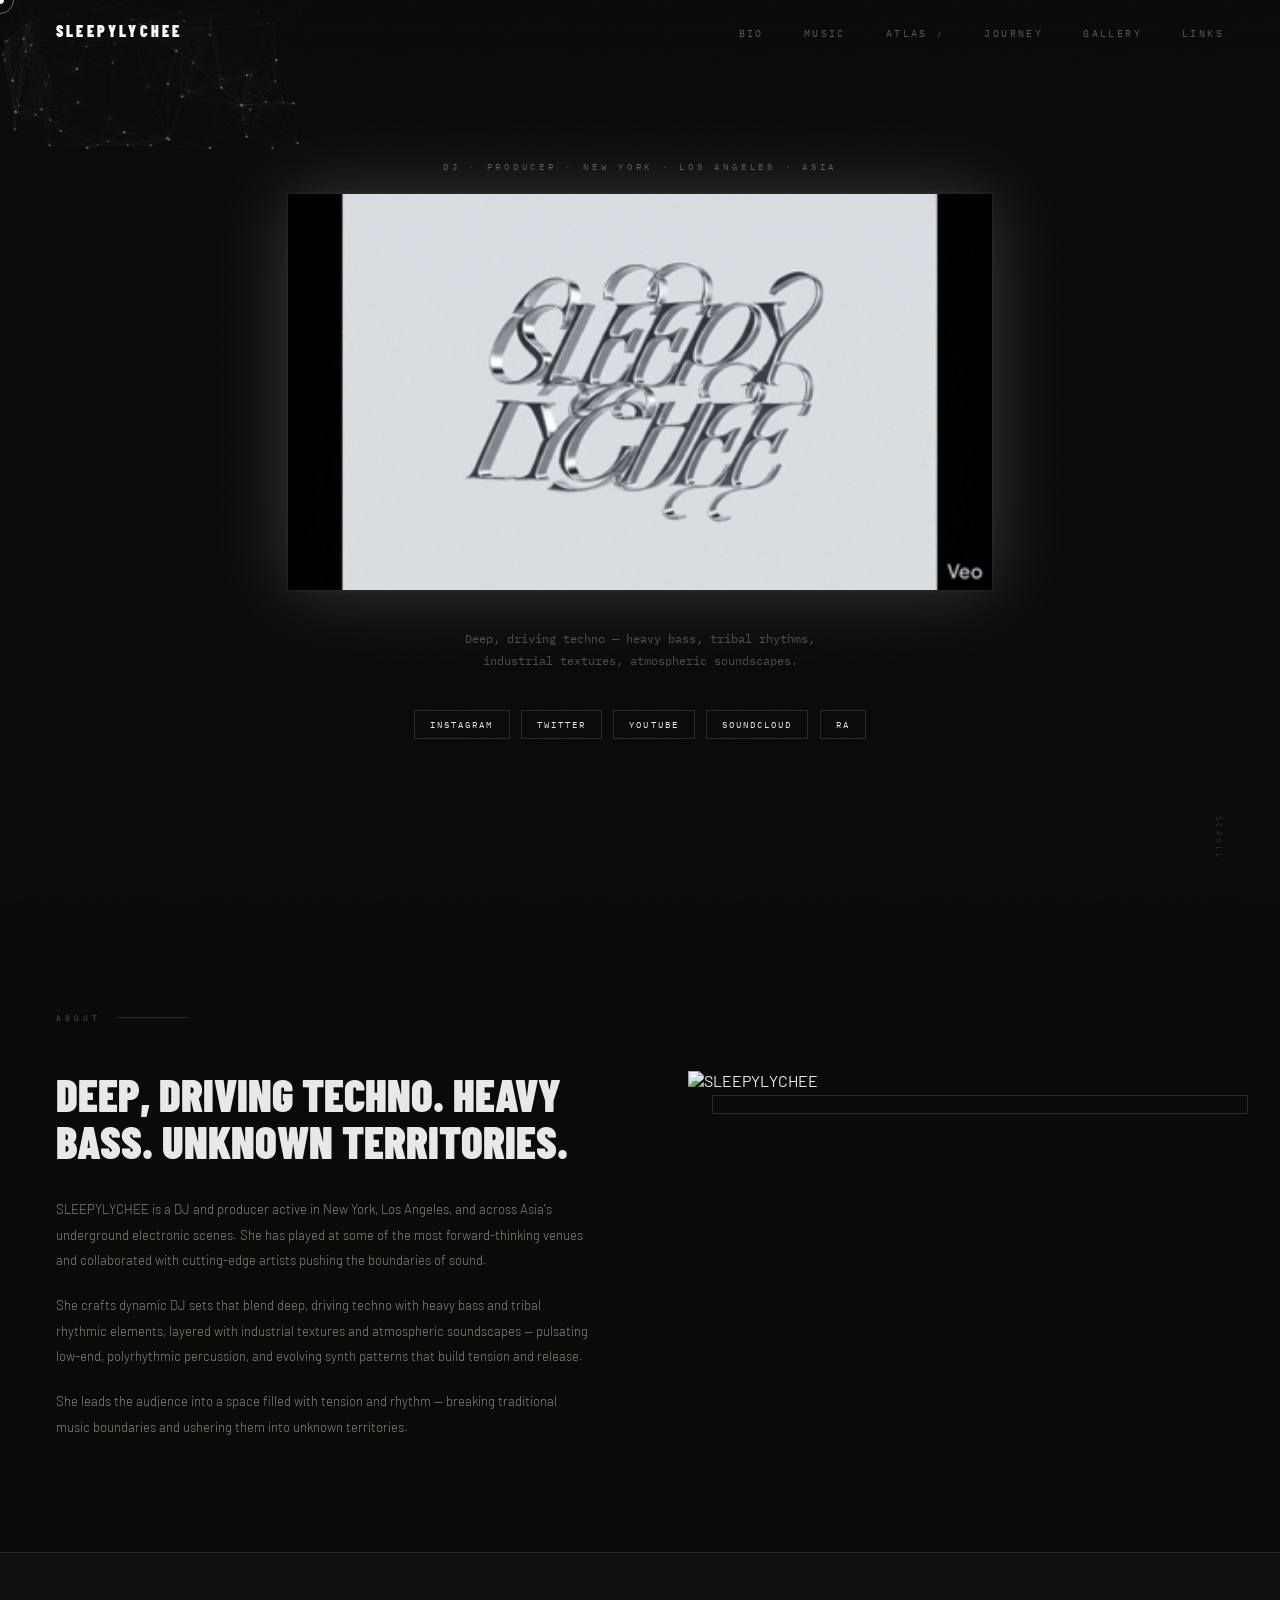
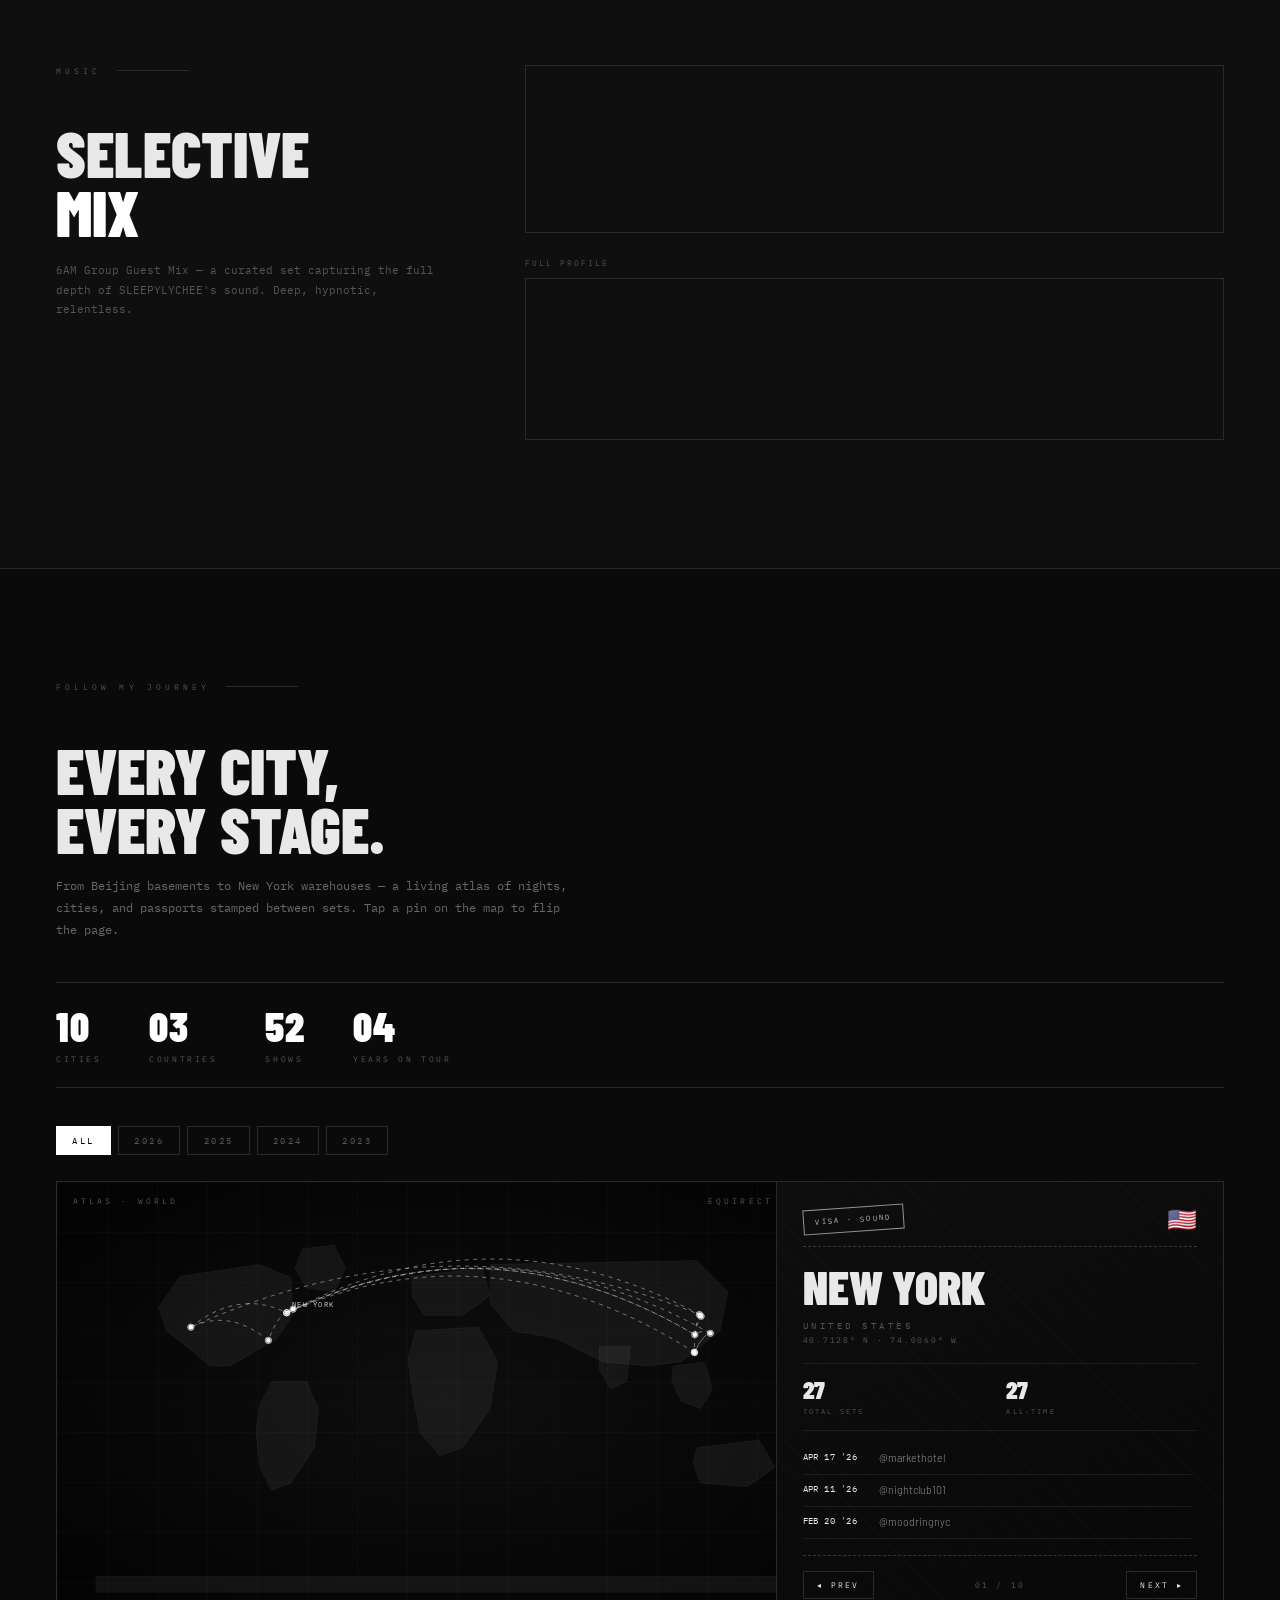
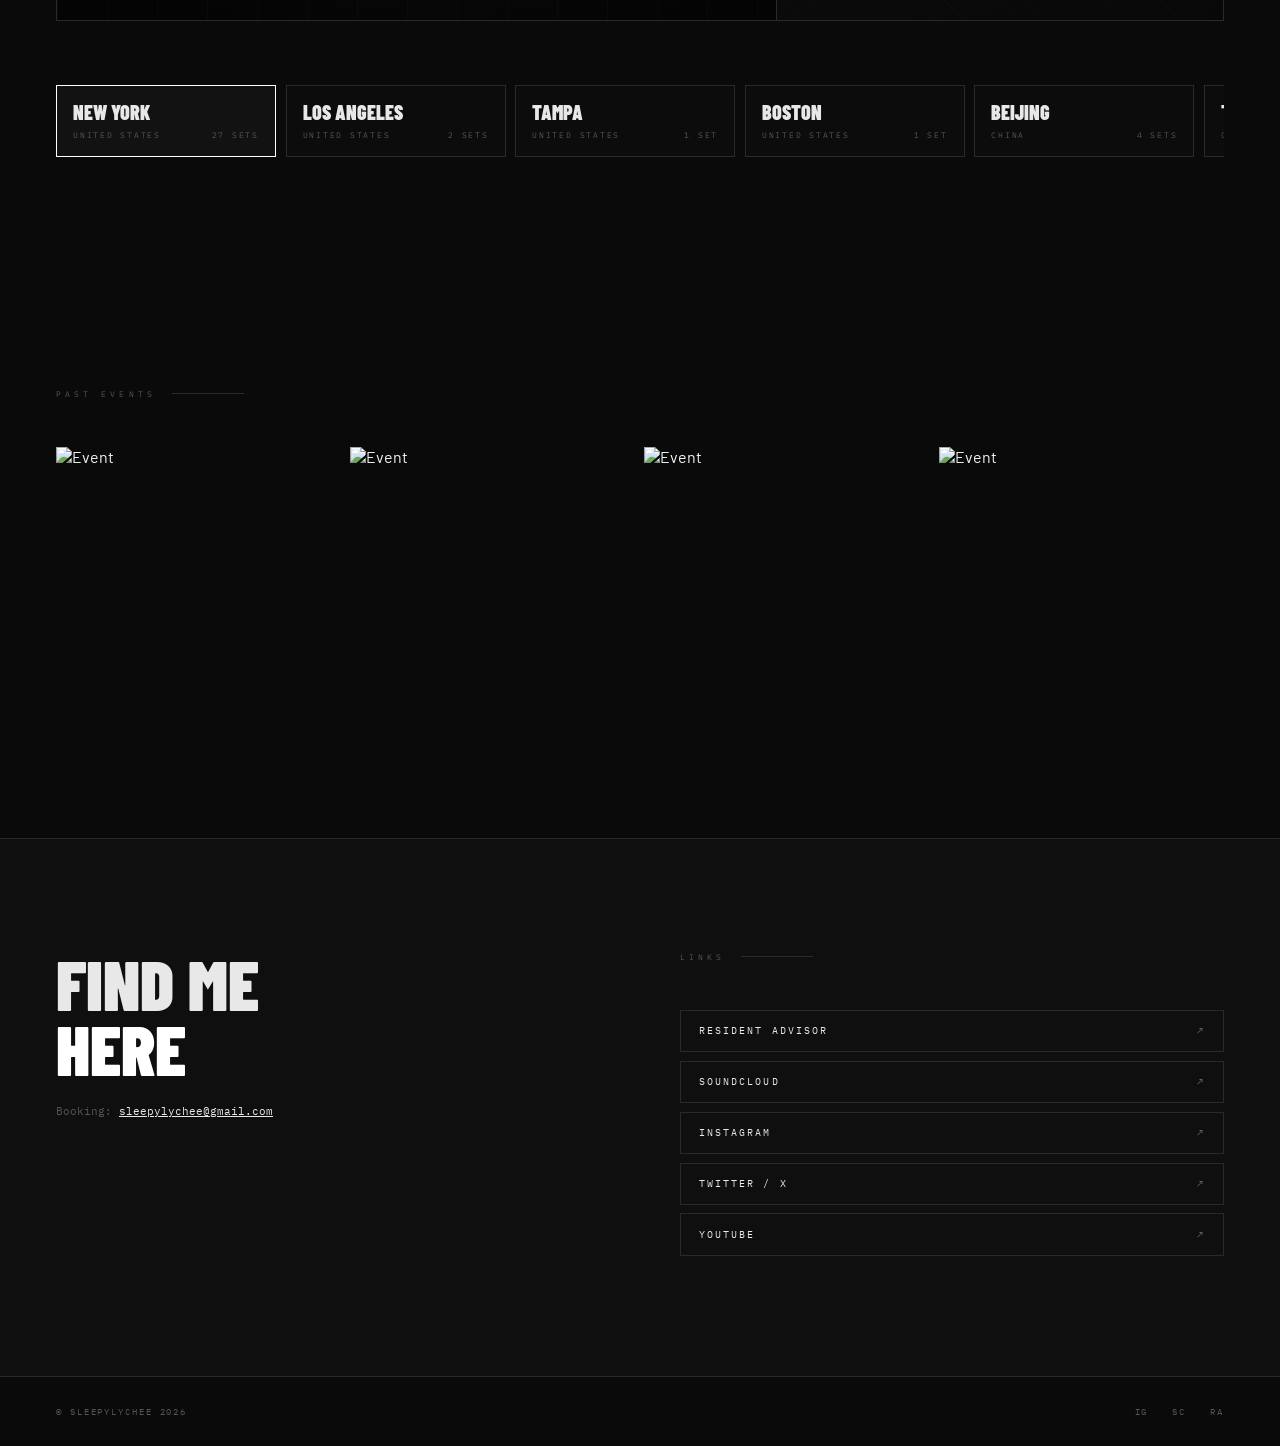
==== commit 23271ad4: "atlas: add full-screen flip-book of every set with embedded SoundCloud New /atlas.html is a dedicate" ====
--- a/sleepylychee-site/index.html
+++ b/sleepylychee-site/index.html
@@ -297,6 +297,7 @@
   <ul class="nav-links">
     <li><a href="#bio">Bio</a></li>
     <li><a href="#player">Music</a></li>
+    <li><a href="atlas.html">Atlas ♪</a></li>
     <li><a href="#journey">Journey</a></li>
     <li><a href="#gallery">Gallery</a></li>
     <li><a href="#links">Links</a></li>
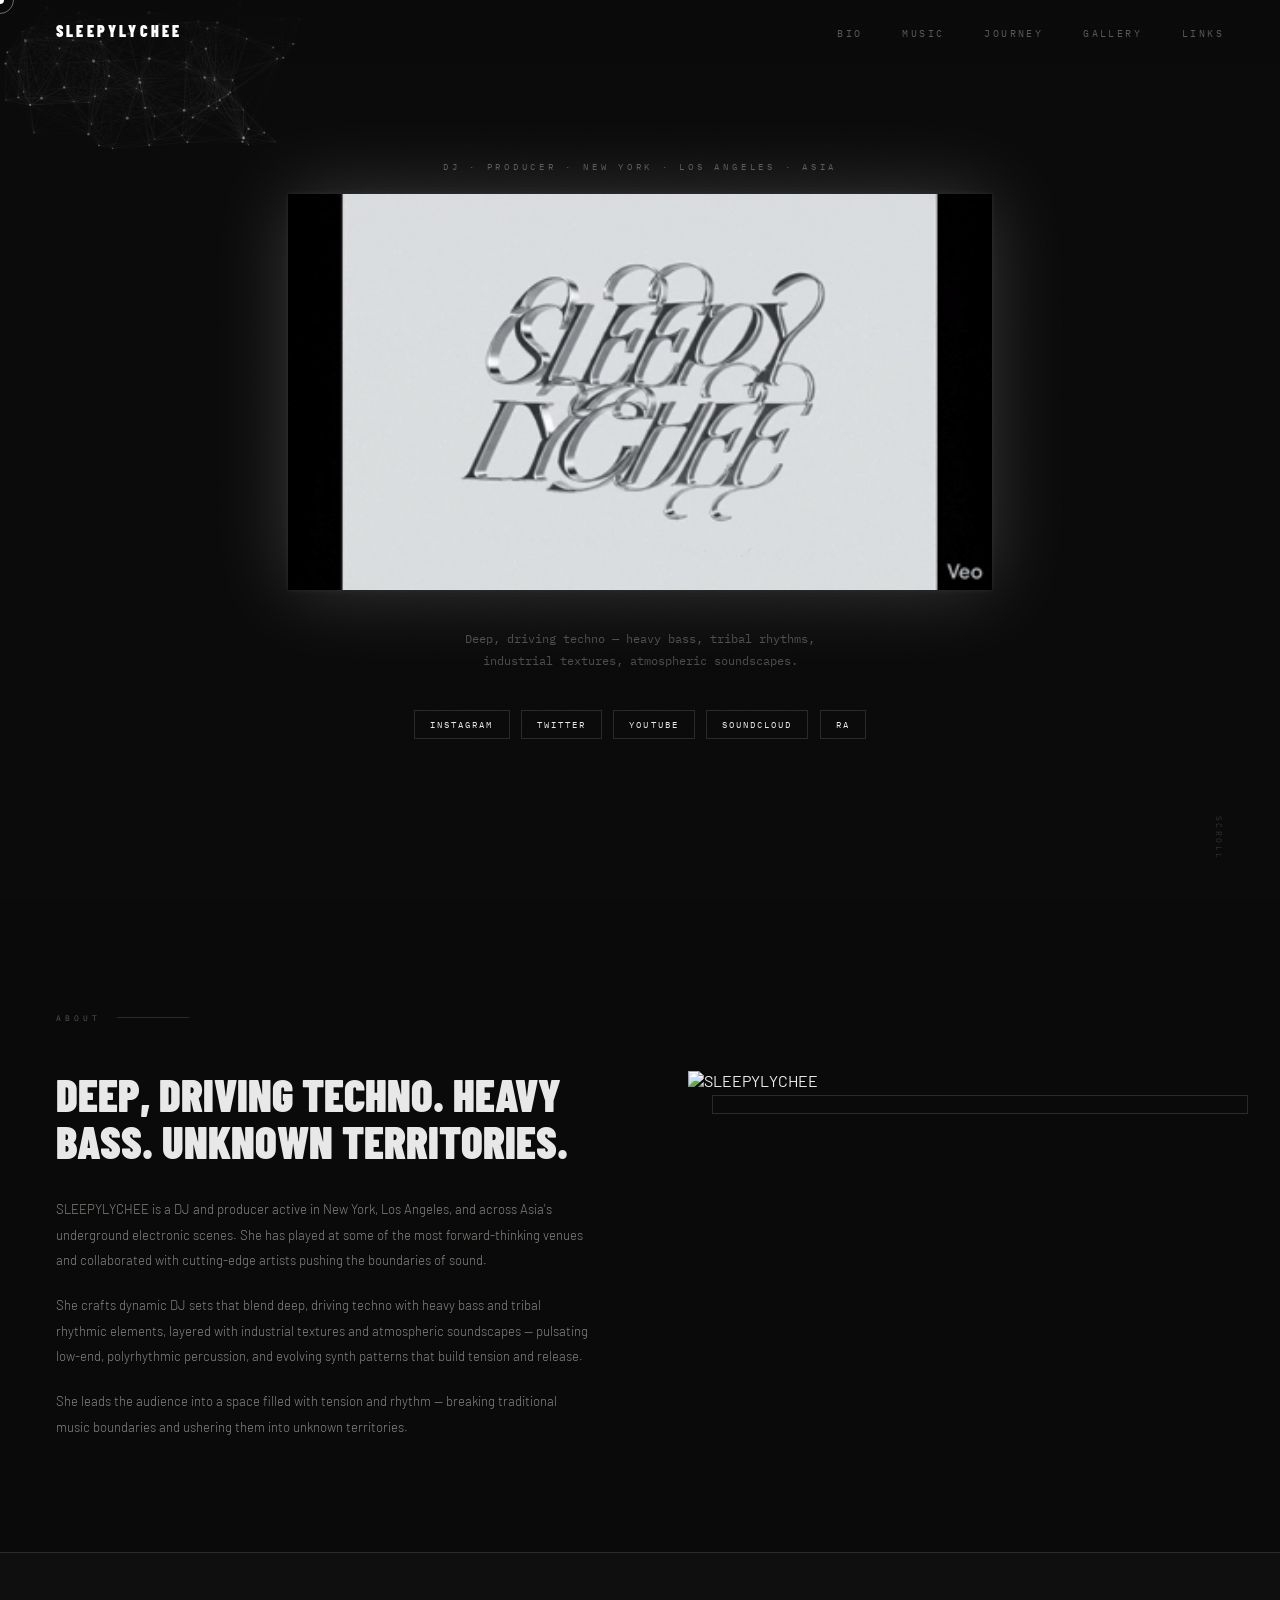
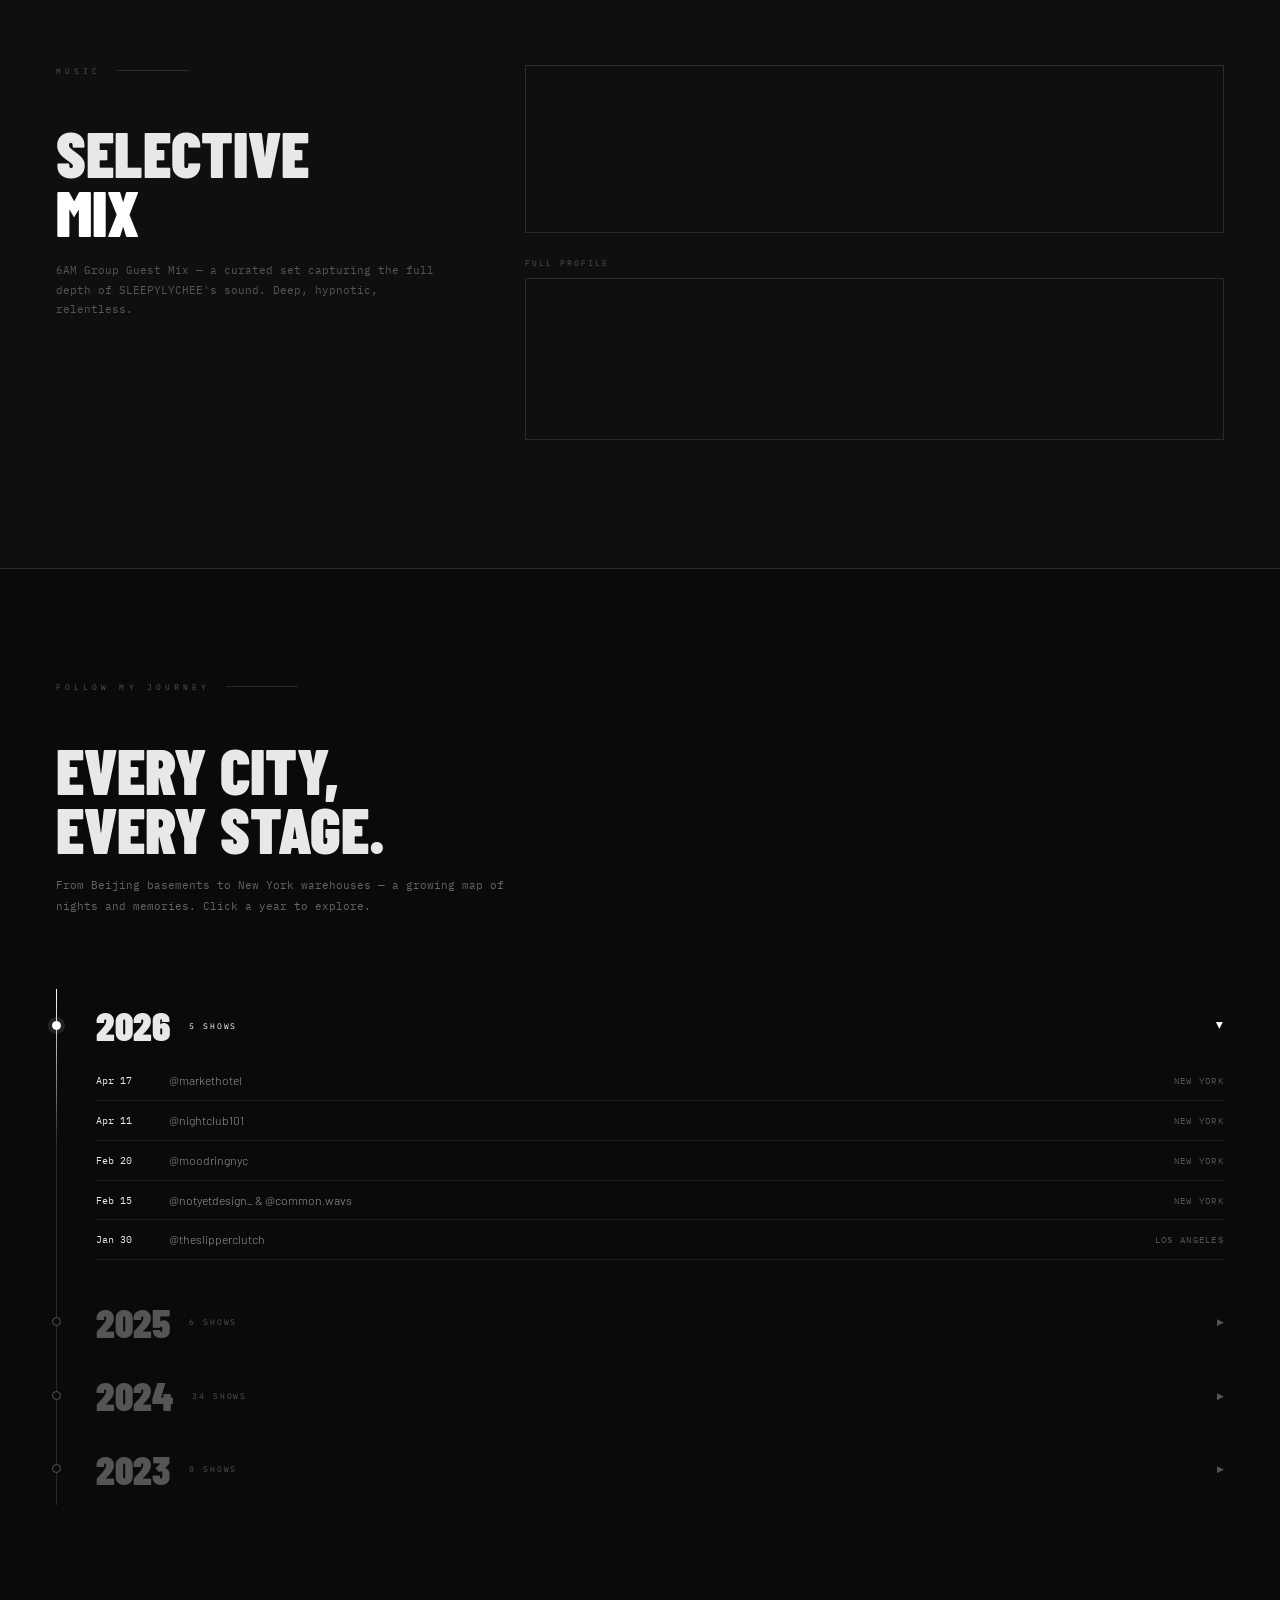
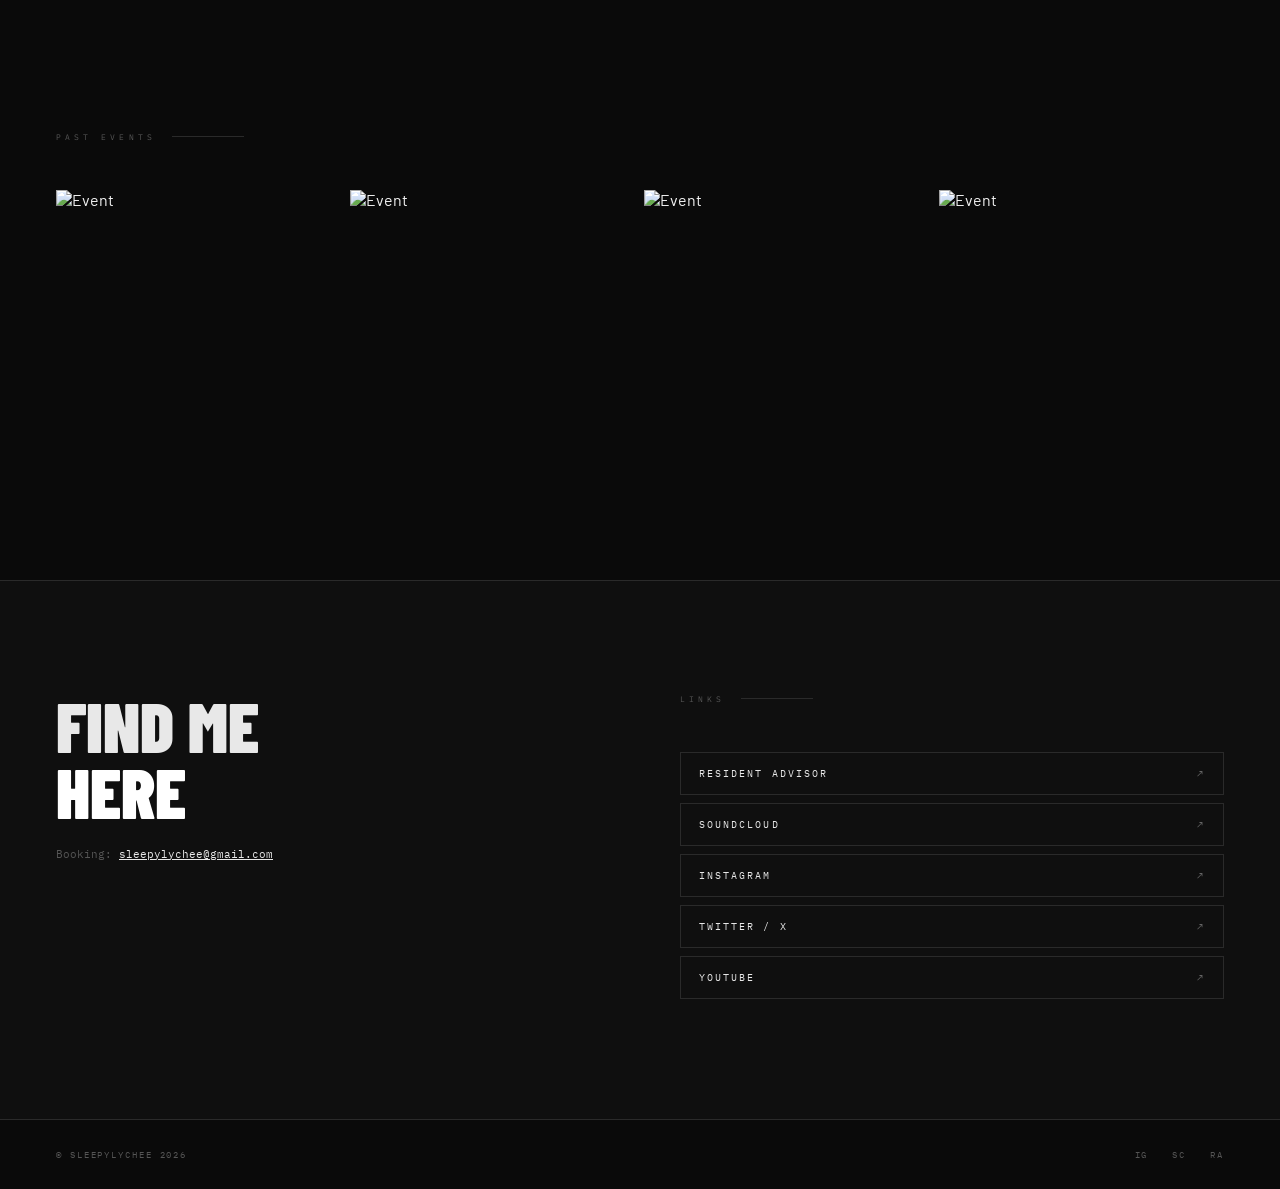
==== commit 1c11369f: "Add GhostCursor mouse-follower to sleepylychee-site Adapts the React+Three.js GhostCursor component " ====
--- a/sleepylychee-site/index.html
+++ b/sleepylychee-site/index.html
@@ -31,6 +31,11 @@
   49%{background-position:8% -28%} 66%{background-position:-6% 28%} 83%{background-position:18% 0} 100%{background-position:0 0}
 }
 
+/* GHOST CURSOR */
+#ghost-cursor { position:fixed; inset:0; pointer-events:none; z-index:9985; }
+#ghost-cursor > canvas { display:block; width:100%; height:100%; background:transparent; }
+@media(max-width:768px){ #ghost-cursor { display:none; } }
+
 /* CURSOR */
 #cur { width:8px; height:8px; background:#fff; border-radius:50%; position:fixed; pointer-events:none; z-index:9999; transform:translate(-50%,-50%); transition:width .12s,height .12s; }
 #cur-ring { width:28px; height:28px; border:1px solid rgba(255,255,255,.4); border-radius:50%; position:fixed; pointer-events:none; z-index:9998; transform:translate(-50%,-50%); transition:width .18s,height .18s,border-color .2s; }
@@ -149,81 +154,33 @@
 .sc-wrap iframe { display:block; }
 .sc-label { font-size:.52rem; letter-spacing:.25em; text-transform:uppercase; color:var(--muted2); font-family:'IBM Plex Mono',monospace; margin:1.5rem 0 .6rem; }
 
-/* WORLDMAP JOURNEY */
-.journey-intro { max-width:520px; margin-bottom:2.6rem; }
+/* TIMELINE */
+.journey-intro { max-width:480px; margin-bottom:4.5rem; }
 .journey-intro h2 { font-family:'Barlow Condensed',sans-serif; font-weight:900; font-size:clamp(2.5rem,5vw,5rem); line-height:.93; margin-bottom:1rem; text-transform:uppercase; }
-.journey-intro p { font-size:.72rem; line-height:1.9; color:rgba(237,234,224,.42); font-family:'IBM Plex Mono',monospace; }
-
-.journey-stats { display:flex; gap:3rem; flex-wrap:wrap; margin:0 0 2.4rem; padding:1.4rem 0; border-top:1px solid var(--muted); border-bottom:1px solid var(--muted); }
-.j-stat-num { font-family:'Barlow Condensed',sans-serif; font-weight:900; font-size:2.6rem; line-height:1; color:#fff; letter-spacing:.02em; }
-.j-stat-label { font-size:.5rem; letter-spacing:.32em; text-transform:uppercase; color:var(--muted2); font-family:'IBM Plex Mono',monospace; margin-top:.45rem; }
-
-.journey-filter { display:flex; gap:.45rem; flex-wrap:wrap; margin-bottom:1.6rem; }
-.j-filter-btn { background:none; border:1px solid var(--muted); color:var(--muted2); padding:.5rem .95rem; font-size:.55rem; letter-spacing:.28em; text-transform:uppercase; font-family:'IBM Plex Mono',monospace; cursor:none; transition:all .2s; }
-.j-filter-btn:hover { border-color:#888; color:#fff; }
-.j-filter-btn.active { background:#fff; color:#000; border-color:#fff; }
-
-.journey-stage { display:grid; grid-template-columns:1.55fr 1fr; gap:1.6rem; align-items:stretch; }
-
-.map-wrap { position:relative; border:1px solid var(--muted); background:radial-gradient(ellipse at center,#0e0e0e 0%,#040404 85%); overflow:hidden; aspect-ratio:16/9; }
-.map-wrap::before { content:''; position:absolute; inset:0; background-image:linear-gradient(rgba(255,255,255,.018) 1px,transparent 1px),linear-gradient(90deg,rgba(255,255,255,.018) 1px,transparent 1px); background-size:50px 50px; pointer-events:none; }
-.map-corner { position:absolute; font-size:.48rem; letter-spacing:.4em; color:var(--muted2); font-family:'IBM Plex Mono',monospace; pointer-events:none; }
-.map-corner.tl { top:.9rem; left:1rem; }
-.map-corner.tr { top:.9rem; right:1rem; }
-.map-corner.br { bottom:.7rem; right:1rem; }
-.map-svg { position:absolute; inset:0; width:100%; height:100%; display:block; }
-
-.land { fill:rgba(255,255,255,.05); stroke:rgba(255,255,255,.14); stroke-width:.4; }
-.grat { stroke:rgba(255,255,255,.045); stroke-width:.3; fill:none; }
-.arc { fill:none; stroke:rgba(255,255,255,.55); stroke-width:1; stroke-dasharray:5 6; animation:dash-flow 8s linear infinite; }
-@keyframes dash-flow { to { stroke-dashoffset:-220; } }
-
-.pin { cursor:none; }
-.pin-dot { fill:#fff; }
-.pin-halo { fill:none; stroke:rgba(255,255,255,.55); stroke-width:1; transform-origin:center; transform-box:fill-box; animation:pulse-halo 2.6s ease-out infinite; }
-.pin.active .pin-halo { stroke:#fff; }
-.pin-label { fill:rgba(255,255,255,.85); font-size:9px; font-family:'IBM Plex Mono',monospace; letter-spacing:.18em; text-transform:uppercase; pointer-events:none; opacity:0; transition:opacity .2s; }
-.pin:hover .pin-label,.pin.active .pin-label { opacity:1; }
-@keyframes pulse-halo { 0%{transform:scale(.4);opacity:.9} 100%{transform:scale(2.8);opacity:0} }
-
-/* PASSPORT FLIP CARD */
-.passport { position:relative; perspective:1800px; min-height:440px; }
-.pass-inner { position:relative; width:100%; height:100%; min-height:440px; transition:transform .85s cubic-bezier(.6,.05,.3,1); transform-style:preserve-3d; }
-.pass-inner.flip { transform:rotateY(180deg); }
-.pass-face { position:absolute; inset:0; backface-visibility:hidden; -webkit-backface-visibility:hidden; border:1px solid var(--muted); background:linear-gradient(150deg,#0e0e0e 0%,#080808 100%); padding:1.6rem 1.6rem 1.3rem; display:flex; flex-direction:column; overflow:hidden; }
-.pass-face::before { content:''; position:absolute; inset:0; background:repeating-linear-gradient(45deg,transparent 0,transparent 18px,rgba(255,255,255,.012) 18px,rgba(255,255,255,.012) 19px); pointer-events:none; }
-.pass-face.back { transform:rotateY(180deg); }
-
-.pass-stamp-row { display:flex; justify-content:space-between; align-items:flex-start; padding-bottom:.85rem; border-bottom:1px dashed rgba(255,255,255,.18); position:relative; }
-.pass-stamp { display:inline-block; padding:.4rem .7rem; border:1.5px solid rgba(255,255,255,.55); color:rgba(255,255,255,.72); font-family:'IBM Plex Mono',monospace; font-size:.46rem; letter-spacing:.32em; text-transform:uppercase; transform:rotate(-4deg); }
-.pass-flag { font-size:1.5rem; line-height:1; }
-.pass-city { font-family:'Barlow Condensed',sans-serif; font-weight:900; font-size:clamp(2rem,3.7vw,3.2rem); line-height:1; text-transform:uppercase; margin-top:1.05rem; }
-.pass-country { font-size:.55rem; letter-spacing:.4em; color:var(--muted2); text-transform:uppercase; font-family:'IBM Plex Mono',monospace; margin-top:.55rem; }
-.pass-coords { font-size:.5rem; letter-spacing:.22em; color:var(--muted2); font-family:'IBM Plex Mono',monospace; margin-top:.3rem; }
-.pass-meta { display:grid; grid-template-columns:1fr 1fr; gap:.8rem; margin:1.1rem 0 .8rem; padding:.85rem 0; border-top:1px solid rgba(255,255,255,.08); border-bottom:1px solid rgba(255,255,255,.08); }
-.pass-meta-num { font-family:'Barlow Condensed',sans-serif; font-weight:900; font-size:1.55rem; line-height:1; }
-.pass-meta-lab { font-size:.45rem; letter-spacing:.3em; text-transform:uppercase; color:var(--muted2); font-family:'IBM Plex Mono',monospace; margin-top:.3rem; }
-.pass-events { flex:1; overflow-y:auto; max-height:175px; padding-right:.4rem; position:relative; }
-.pass-events::-webkit-scrollbar { width:3px; }
-.pass-events::-webkit-scrollbar-thumb { background:rgba(255,255,255,.18); }
-.pass-event { display:grid; grid-template-columns:64px 1fr; gap:.8rem; padding:.5rem 0; border-bottom:1px solid rgba(48,48,48,.5); }
-.pass-event-d { color:var(--fg); font-family:'IBM Plex Mono',monospace; font-size:.55rem; letter-spacing:.05em; }
-.pass-event-x { color:rgba(232,232,232,.62); font-weight:300; line-height:1.4; font-size:.66rem; }
-.pass-event-x a { color:#aaa; text-decoration:none; }
-.pass-event-x a:hover { color:#fff; text-decoration:underline; }
-.pass-nav { display:flex; justify-content:space-between; align-items:center; margin-top:1rem; padding-top:.95rem; border-top:1px dashed rgba(255,255,255,.18); }
-.pass-nav-btn { background:none; border:1px solid var(--muted); color:var(--fg); padding:.5rem .85rem; font-size:.5rem; letter-spacing:.28em; text-transform:uppercase; font-family:'IBM Plex Mono',monospace; cursor:none; transition:all .2s; }
-.pass-nav-btn:hover { border-color:#fff; background:rgba(255,255,255,.05); }
-.pass-page { font-size:.5rem; letter-spacing:.28em; color:var(--muted2); font-family:'IBM Plex Mono',monospace; }
-
-/* STAMPS STRIP */
-.stamps-strip { display:flex; gap:.6rem; overflow-x:auto; padding:1.6rem 0 .4rem; margin-top:2.4rem; scrollbar-width:none; }
-.stamps-strip::-webkit-scrollbar { display:none; }
-.stamp-card { flex:0 0 220px; border:1px solid var(--muted); padding:1rem; background:#0c0c0c; cursor:none; transition:all .25s; }
-.stamp-card:hover { border-color:#fff; transform:translateY(-3px); }
-.stamp-card.active { border-color:#fff; background:rgba(255,255,255,.03); }
-.stamp-city { font-family:'Barlow Condensed',sans-serif; font-weight:900; font-size:1.25rem; text-transform:uppercase; line-height:1; }
-.stamp-meta { display:flex; justify-content:space-between; margin-top:.55rem; font-size:.5rem; letter-spacing:.22em; color:var(--muted2); font-family:'IBM Plex Mono',monospace; text-transform:uppercase; }
+.journey-intro p { font-size:.7rem; line-height:1.9; color:rgba(237,234,224,.4); font-family:'IBM Plex Mono',monospace; }
+.timeline { position:relative; padding-left:2.5rem; }
+.timeline::before { content:''; position:absolute; left:0; top:0; bottom:0; width:1px; background:linear-gradient(to bottom,#fff 0%,var(--muted) 30%); }
+.tl-year-group { margin-bottom:.1rem; }
+.tl-year-btn { display:flex; align-items:center; gap:1.2rem; cursor:none; padding:1rem 0; position:relative; border:none; background:none; color:inherit; width:100%; text-align:left; transition:padding-left .2s; }
+.tl-year-btn:hover { padding-left:.3rem; }
+.tl-year-btn::before { content:''; position:absolute; left:-2.5rem; width:9px; height:9px; border-radius:50%; background:var(--bg); border:1.5px solid var(--muted2); transition:all .3s; transform:translateX(-4px); }
+.tl-year-btn.open::before { background:#fff; border-color:#fff; box-shadow:0 0 0 4px rgba(255,255,255,.1); }
+.tl-year-label { font-family:'Barlow Condensed',sans-serif; font-size:2.5rem; font-weight:900; text-transform:uppercase; color:var(--muted2); transition:color .3s; line-height:1; }
+.tl-year-btn.open .tl-year-label { color:var(--fg); }
+.tl-year-count { font-size:.53rem; letter-spacing:.22em; text-transform:uppercase; color:var(--muted2); font-family:'IBM Plex Mono',monospace; transition:color .3s; }
+.tl-year-btn.open .tl-year-count { color:#fff; }
+.tl-chevron { margin-left:auto; font-size:.55rem; color:var(--muted2); transition:transform .3s,color .3s; font-family:'IBM Plex Mono',monospace; }
+.tl-year-btn.open .tl-chevron { transform:rotate(90deg); color:#fff; }
+.tl-events { overflow:hidden; max-height:0; transition:max-height .6s cubic-bezier(.4,0,.2,1); }
+.tl-events.open { max-height:9999px; }
+.tl-event-list { padding:0 0 1.5rem; list-style:none; }
+.tl-event { display:grid; grid-template-columns:54px 1fr auto; gap:1.2rem; align-items:center; padding:.68rem 0; border-bottom:1px solid rgba(48,48,48,.5); transition:background .15s,padding .15s,margin .15s; }
+.tl-event:hover { background:rgba(255,255,255,.02); padding-left:.7rem; padding-right:.7rem; margin:0 -.7rem; }
+.tl-event-date { font-size:.61rem; color:var(--fg); font-family:'IBM Plex Mono',monospace; white-space:nowrap; }
+.tl-event-desc { font-size:.76rem; color:rgba(232,232,232,.62); font-weight:300; line-height:1.4; }
+.tl-event-desc a { color:#999; text-decoration:none; }
+.tl-event-desc a:hover { text-decoration:underline; color:#fff; }
+.tl-event-city { font-size:.54rem; letter-spacing:.15em; text-transform:uppercase; color:var(--muted2); white-space:nowrap; font-family:'IBM Plex Mono',monospace; }
 
 /* GALLERY */
 .gallery-grid { display:grid; grid-template-columns:repeat(4,1fr); gap:.55rem; }
@@ -270,20 +227,19 @@
   .hero { padding:0 1.5rem 4rem; }
   .bio-grid,.links-grid,.player-grid { grid-template-columns:1fr; gap:3rem; }
   .gallery-grid { grid-template-columns:repeat(2,1fr); }
-  .journey-stage { grid-template-columns:1fr; }
-  .map-wrap { aspect-ratio:4/3; }
-  .passport,.pass-inner { min-height:400px; }
-  .journey-stats { gap:1.6rem; }
-  .j-stat-num { font-size:1.9rem; }
-  .stamp-card { flex-basis:180px; }
+  .tl-event { grid-template-columns:48px 1fr; }
+  .tl-event-city { display:none; }
   body::after { display:none; }
-  .gallery-item,.pin,.stamp-card,.j-filter-btn,.pass-nav-btn { cursor:auto; }
-  #lbox,#lbox-close { cursor:auto; }
+  .tl-year-btn { cursor:auto; }
+  .gallery-item { cursor:auto; }
+  #lbox { cursor:auto; }
+  #lbox-close { cursor:auto; }
 }
 </style>
 </head>
 <body>
 
+<div id="ghost-cursor"></div>
 <div id="cur"></div>
 <div id="cur-ring"></div>
 
@@ -297,7 +253,6 @@
   <ul class="nav-links">
     <li><a href="#bio">Bio</a></li>
     <li><a href="#player">Music</a></li>
-    <li><a href="atlas.html">Atlas ♪</a></li>
     <li><a href="#journey">Journey</a></li>
     <li><a href="#gallery">Gallery</a></li>
     <li><a href="#links">Links</a></li>
@@ -367,46 +322,116 @@
   </div>
 </section>
 
-<!-- WORLDMAP JOURNEY -->
+<!-- TIMELINE -->
 <section id="journey">
   <div class="section-label reveal">Follow My Journey</div>
   <div class="journey-intro reveal">
     <h2>EVERY CITY,<br/>EVERY STAGE.</h2>
-    <p>From Beijing basements to New York warehouses — a living atlas of nights, cities, and passports stamped between sets. Tap a pin on the map to flip the page.</p>
-  </div>
-
-  <div class="journey-stats reveal">
-    <div><div class="j-stat-num" id="stat-cities">00</div><div class="j-stat-label">Cities</div></div>
-    <div><div class="j-stat-num" id="stat-countries">00</div><div class="j-stat-label">Countries</div></div>
-    <div><div class="j-stat-num" id="stat-shows">00</div><div class="j-stat-label">Shows</div></div>
-    <div><div class="j-stat-num" id="stat-years">00</div><div class="j-stat-label">Years on tour</div></div>
-  </div>
-
-  <div class="journey-filter reveal" id="journey-filter">
-    <button class="j-filter-btn active" data-year="all">All</button>
-    <button class="j-filter-btn" data-year="2026">2026</button>
-    <button class="j-filter-btn" data-year="2025">2025</button>
-    <button class="j-filter-btn" data-year="2024">2024</button>
-    <button class="j-filter-btn" data-year="2023">2023</button>
-  </div>
-
-  <div class="journey-stage reveal" data-delay="1">
-    <div class="map-wrap">
-      <svg id="map-svg" class="map-svg" viewBox="0 0 1000 500" preserveAspectRatio="xMidYMid meet"></svg>
-      <div class="map-corner tl">ATLAS · WORLD</div>
-      <div class="map-corner tr">EQUIRECT · 1:1</div>
-      <div class="map-corner br" id="map-coords">— · —</div>
-    </div>
-
-    <div class="passport">
-      <div class="pass-inner" id="pass-inner">
-        <div class="pass-face front" id="pass-front"></div>
-        <div class="pass-face back" id="pass-back"></div>
+    <p>From Beijing basements to New York warehouses — a growing map of nights and memories. Click a year to explore.</p>
+  </div>
+  <div class="timeline reveal" data-delay="1">
+
+    <div class="tl-year-group">
+      <button class="tl-year-btn open" onclick="toggleYear(this)">
+        <span class="tl-year-label">2026</span>
+        <span class="tl-year-count">5 shows</span>
+        <span class="tl-chevron">▶</span>
+      </button>
+      <div class="tl-events open">
+        <ul class="tl-event-list">
+          <li class="tl-event"><span class="tl-event-date">Apr 17</span><span class="tl-event-desc">@markethotel</span><span class="tl-event-city">New York</span></li>
+          <li class="tl-event"><span class="tl-event-date">Apr 11</span><span class="tl-event-desc">@nightclub101</span><span class="tl-event-city">New York</span></li>
+          <li class="tl-event"><span class="tl-event-date">Feb 20</span><span class="tl-event-desc">@moodringnyc</span><span class="tl-event-city">New York</span></li>
+          <li class="tl-event"><span class="tl-event-date">Feb 15</span><span class="tl-event-desc"><a href="https://www.instagram.com/notyetdesign_/" target="_blank">@notyetdesign_</a> &amp; <a href="https://www.instagram.com/common.wavs/" target="_blank">@common.wavs</a></span><span class="tl-event-city">New York</span></li>
+          <li class="tl-event"><span class="tl-event-date">Jan 30</span><span class="tl-event-desc">@theslipperclutch</span><span class="tl-event-city">Los Angeles</span></li>
+        </ul>
       </div>
     </div>
-  </div>
-
-  <div class="stamps-strip reveal" id="stamps-strip"></div>
+
+    <div class="tl-year-group">
+      <button class="tl-year-btn" onclick="toggleYear(this)">
+        <span class="tl-year-label">2025</span>
+        <span class="tl-year-count">6 shows</span>
+        <span class="tl-chevron">▶</span>
+      </button>
+      <div class="tl-events">
+        <ul class="tl-event-list">
+          <li class="tl-event"><span class="tl-event-date">Jul 12</span><span class="tl-event-desc">@Technosnobs</span><span class="tl-event-city">Tampa</span></li>
+          <li class="tl-event"><span class="tl-event-date">May 10</span><span class="tl-event-desc">@H0l0 with @agape_music</span><span class="tl-event-city">New York</span></li>
+          <li class="tl-event"><span class="tl-event-date">Apr 06</span><span class="tl-event-desc">@Manray with @adapt</span><span class="tl-event-city">Boston</span></li>
+          <li class="tl-event"><span class="tl-event-date">Jan 29</span><span class="tl-event-desc">@happyfunhideaway</span><span class="tl-event-city">New York</span></li>
+          <li class="tl-event"><span class="tl-event-date">Jan 25</span><span class="tl-event-desc">@elsewhere with @bias.nyc</span><span class="tl-event-city">New York</span></li>
+          <li class="tl-event"><span class="tl-event-date">Jan 11</span><span class="tl-event-desc">@fuzhousisters</span><span class="tl-event-city">New York</span></li>
+        </ul>
+      </div>
+    </div>
+
+    <div class="tl-year-group">
+      <button class="tl-year-btn" onclick="toggleYear(this)">
+        <span class="tl-year-label">2024</span>
+        <span class="tl-year-count">34 shows</span>
+        <span class="tl-chevron">▶</span>
+      </button>
+      <div class="tl-events">
+        <ul class="tl-event-list">
+          <li class="tl-event"><span class="tl-event-date">Dec 09</span><span class="tl-event-desc">@markethotel with @WATF!</span><span class="tl-event-city">New York</span></li>
+          <li class="tl-event"><span class="tl-event-date">Nov 09</span><span class="tl-event-desc">@Standard Nerds Club</span><span class="tl-event-city">New York</span></li>
+          <li class="tl-event"><span class="tl-event-date">Oct 04</span><span class="tl-event-desc">@rash_nyc</span><span class="tl-event-city">New York</span></li>
+          <li class="tl-event"><span class="tl-event-date">Sep 11</span><span class="tl-event-desc">@BYEBYETECHNO with @Parsons School of Design</span><span class="tl-event-city">New York</span></li>
+          <li class="tl-event"><span class="tl-event-date">Jul 26</span><span class="tl-event-desc">@hypebeast with @antigeneral</span><span class="tl-event-city">Shenzhen</span></li>
+          <li class="tl-event"><span class="tl-event-date">Jul 21</span><span class="tl-event-desc">@oilclub with @dawless_teahouse</span><span class="tl-event-city">Shenzhen</span></li>
+          <li class="tl-event"><span class="tl-event-date">Jul 20</span><span class="tl-event-desc">@Animatoaudio with @dawless_teahouse</span><span class="tl-event-city">Hong Kong</span></li>
+          <li class="tl-event"><span class="tl-event-date">Jul 14</span><span class="tl-event-desc">@byybradio</span><span class="tl-event-city">Shanghai</span></li>
+          <li class="tl-event"><span class="tl-event-date">Jul 13</span><span class="tl-event-desc">@SofuArea</span><span class="tl-event-city">Shanghai</span></li>
+          <li class="tl-event"><span class="tl-event-date">Jun 29</span><span class="tl-event-desc">@whyclub with @durante_max</span><span class="tl-event-city">Shenzhen</span></li>
+          <li class="tl-event"><span class="tl-event-date">Jun 28</span><span class="tl-event-desc">@mininini with @durante_max</span><span class="tl-event-city">Wuhan</span></li>
+          <li class="tl-event"><span class="tl-event-date">Jun 26</span><span class="tl-event-desc">@all_club_</span><span class="tl-event-city">Shanghai</span></li>
+          <li class="tl-event"><span class="tl-event-date">Jun 22</span><span class="tl-event-desc">with @whitesabbathh</span><span class="tl-event-city">Shanghai</span></li>
+          <li class="tl-event"><span class="tl-event-date">Jun 21</span><span class="tl-event-desc">@cedarshanghai with @chromivsn + 5 VJs</span><span class="tl-event-city">Shanghai</span></li>
+          <li class="tl-event"><span class="tl-event-date">Jun 19</span><span class="tl-event-desc">with @moodswing.exp</span><span class="tl-event-city">Shanghai</span></li>
+          <li class="tl-event"><span class="tl-event-date">Jun 16</span><span class="tl-event-desc">@dirtyhousesh</span><span class="tl-event-city">Shanghai</span></li>
+          <li class="tl-event"><span class="tl-event-date">Jun 01</span><span class="tl-event-desc">@cedarshanghai with @liu3hhh</span><span class="tl-event-city">Shanghai</span></li>
+          <li class="tl-event"><span class="tl-event-date">May 03</span><span class="tl-event-desc">@purgtory.bk with <a href="https://www.instagram.com/connexions.nyc/" target="_blank">@connexions.nyc</a></span><span class="tl-event-city">New York</span></li>
+          <li class="tl-event"><span class="tl-event-date">Apr 25</span><span class="tl-event-desc">@bosanovacivicclub</span><span class="tl-event-city">New York</span></li>
+          <li class="tl-event"><span class="tl-event-date">Apr 20</span><span class="tl-event-desc">@Afoxcollective with @Girl_irl, @whitesabbath</span><span class="tl-event-city">New York</span></li>
+          <li class="tl-event"><span class="tl-event-date">Apr 11</span><span class="tl-event-desc">@iidrr distortion party</span><span class="tl-event-city">New York</span></li>
+          <li class="tl-event"><span class="tl-event-date">Mar 27</span><span class="tl-event-desc">@xpizza closing program with <a href="https://www.instagram.com/senaidaxoxo/" target="_blank">@senaidaxoxo</a></span><span class="tl-event-city">New York</span></li>
+          <li class="tl-event"><span class="tl-event-date">Mar 13</span><span class="tl-event-desc">@moodringnyc with @dugout.radio</span><span class="tl-event-city">New York</span></li>
+          <li class="tl-event"><span class="tl-event-date">Mar 09</span><span class="tl-event-desc">@sojourner_gallery with @byebyetechno</span><span class="tl-event-city">New York</span></li>
+          <li class="tl-event"><span class="tl-event-date">Feb 29</span><span class="tl-event-desc">@bar.jade.bk with @tysmrecords</span><span class="tl-event-city">New York</span></li>
+          <li class="tl-event"><span class="tl-event-date">Feb 23</span><span class="tl-event-desc">@byebyetechno LAUNCH PARTY</span><span class="tl-event-city">New York</span></li>
+          <li class="tl-event"><span class="tl-event-date">Feb 15</span><span class="tl-event-desc">@noflex.nyc with @SUPESBASE, @SpotteToad</span><span class="tl-event-city">New York</span></li>
+          <li class="tl-event"><span class="tl-event-date">Feb 10</span><span class="tl-event-desc">@wearethefutureparty with <a href="https://www.instagram.com/vidalibremusic/" target="_blank">@vidalibremusic</a></span><span class="tl-event-city">New York</span></li>
+          <li class="tl-event"><span class="tl-event-date">Feb 08</span><span class="tl-event-desc">@Vonbarnyc with @under_bleecker_street</span><span class="tl-event-city">New York</span></li>
+          <li class="tl-event"><span class="tl-event-date">Feb 06</span><span class="tl-event-desc">@xpizza with @KIDC, @Waterscape</span><span class="tl-event-city">New York</span></li>
+          <li class="tl-event"><span class="tl-event-date">Jan 20</span><span class="tl-event-desc">@cccradio with @annielee, @samisos_a</span><span class="tl-event-city">New York</span></li>
+          <li class="tl-event"><span class="tl-event-date">Jan 13</span><span class="tl-event-desc">@BBBbar with @JacksonLee, @MA JIA</span><span class="tl-event-city">Beijing</span></li>
+          <li class="tl-event"><span class="tl-event-date">Jan 12</span><span class="tl-event-desc">@Gasclub with @mr.d.mouse, @cisco</span><span class="tl-event-city">Tianjin</span></li>
+        </ul>
+      </div>
+    </div>
+
+    <div class="tl-year-group">
+      <button class="tl-year-btn" onclick="toggleYear(this)">
+        <span class="tl-year-label">2023</span>
+        <span class="tl-year-count">8 shows</span>
+        <span class="tl-chevron">▶</span>
+      </button>
+      <div class="tl-events">
+        <ul class="tl-event-list">
+          <li class="tl-event"><span class="tl-event-date">Dec 31</span><span class="tl-event-desc">@Minininiklub with @mr.d.mouse</span><span class="tl-event-city">Wuhan</span></li>
+          <li class="tl-event"><span class="tl-event-date">Nov 01</span><span class="tl-event-desc">@ccc.radio with @michelle_kay, <a href="https://www.instagram.com/ramsey.neville/" target="_blank">@ramsey.neville</a></span><span class="tl-event-city">New York</span></li>
+          <li class="tl-event"><span class="tl-event-date">Aug 13</span><span class="tl-event-desc">@404 club with @allenvee</span><span class="tl-event-city">Wuhan</span></li>
+          <li class="tl-event"><span class="tl-event-date">Aug 05</span><span class="tl-event-desc">@Minininiklub with @Syndicate, @Vonatawk</span><span class="tl-event-city">Wuhan</span></li>
+          <li class="tl-event"><span class="tl-event-date">Jul 22</span><span class="tl-event-desc">@Floso with @After_Co, @DOKEDO</span><span class="tl-event-city">Beijing</span></li>
+          <li class="tl-event"><span class="tl-event-date">Jul 08</span><span class="tl-event-desc">@dadabarbeijing with @ANOHITO, @Yilun</span><span class="tl-event-city">Beijing</span></li>
+          <li class="tl-event"><span class="tl-event-date">Jul 02</span><span class="tl-event-desc">@WINETAIL with @FemaleP</span><span class="tl-event-city">Beijing</span></li>
+          <li class="tl-event"><span class="tl-event-date">May 13</span><span class="tl-event-desc">@bananaradio with @swimsoul</span><span class="tl-event-city">Los Angeles</span></li>
+        </ul>
+      </div>
+    </div>
+
+  </div>
 </section>
 
 <!-- GALLERY -->
@@ -468,14 +493,10 @@
   ring.style.left=rx+'px'; ring.style.top=ry+'px';
   requestAnimationFrame(animRing);
 })();
-function bindHover(root){
-  (root||document).querySelectorAll('a,button,.gallery-item,.pin,.stamp-card,.j-filter-btn,.pass-nav-btn').forEach(el=>{
-    if(el.__hb) return; el.__hb = 1;
-    el.addEventListener('mouseenter',()=>document.body.classList.add('hovering'));
-    el.addEventListener('mouseleave',()=>document.body.classList.remove('hovering'));
-  });
-}
-bindHover();
+document.querySelectorAll('a,button,.gallery-item,.tl-year-btn').forEach(el=>{
+  el.addEventListener('mouseenter',()=>document.body.classList.add('hovering'));
+  el.addEventListener('mouseleave',()=>document.body.classList.remove('hovering'));
+});
 
 /* ====== NAV SCROLL ====== */
 window.addEventListener('scroll',()=>{
@@ -529,301 +550,13 @@
   draw();
 })();
 
-/* ====== WORLDMAP JOURNEY ====== */
-(function(){
-  const CITIES = {
-    'New York':    { lat: 40.7128,  lon: -74.0060,  country:'United States', flag:'🇺🇸' },
-    'Los Angeles': { lat: 34.0522,  lon: -118.2437, country:'United States', flag:'🇺🇸' },
-    'Tampa':       { lat: 27.9506,  lon: -82.4572,  country:'United States', flag:'🇺🇸' },
-    'Boston':      { lat: 42.3601,  lon: -71.0589,  country:'United States', flag:'🇺🇸' },
-    'Beijing':     { lat: 39.9042,  lon: 116.4074,  country:'China',         flag:'🇨🇳' },
-    'Tianjin':     { lat: 39.0842,  lon: 117.2009,  country:'China',         flag:'🇨🇳' },
-    'Shanghai':    { lat: 31.2304,  lon: 121.4737,  country:'China',         flag:'🇨🇳' },
-    'Shenzhen':    { lat: 22.5431,  lon: 114.0579,  country:'China',         flag:'🇨🇳' },
-    'Wuhan':       { lat: 30.5928,  lon: 114.3055,  country:'China',         flag:'🇨🇳' },
-    'Hong Kong':   { lat: 22.3193,  lon: 114.1694,  country:'Hong Kong',     flag:'🇭🇰' }
-  };
-
-  const EVENTS = [
-    { d:'2026-04-17', city:'New York',   t:'@markethotel' },
-    { d:'2026-04-11', city:'New York',   t:'@nightclub101' },
-    { d:'2026-02-20', city:'New York',   t:'@moodringnyc' },
-    { d:'2026-02-15', city:'New York',   t:'<a href="https://www.instagram.com/notyetdesign_/" target="_blank">@notyetdesign_</a> &amp; <a href="https://www.instagram.com/common.wavs/" target="_blank">@common.wavs</a>' },
-    { d:'2026-01-30', city:'Los Angeles',t:'@theslipperclutch' },
-    { d:'2025-07-12', city:'Tampa',      t:'@Technosnobs' },
-    { d:'2025-05-10', city:'New York',   t:'@H0l0 with @agape_music' },
-    { d:'2025-04-06', city:'Boston',     t:'@Manray with @adapt' },
-    { d:'2025-01-29', city:'New York',   t:'@happyfunhideaway' },
-    { d:'2025-01-25', city:'New York',   t:'@elsewhere with @bias.nyc' },
-    { d:'2025-01-11', city:'New York',   t:'@fuzhousisters' },
-    { d:'2024-12-09', city:'New York',   t:'@markethotel with @WATF!' },
-    { d:'2024-11-09', city:'New York',   t:'@Standard Nerds Club' },
-    { d:'2024-10-04', city:'New York',   t:'@rash_nyc' },
-    { d:'2024-09-11', city:'New York',   t:'@BYEBYETECHNO with @Parsons School of Design' },
-    { d:'2024-07-26', city:'Shenzhen',   t:'@hypebeast with @antigeneral' },
-    { d:'2024-07-21', city:'Shenzhen',   t:'@oilclub with @dawless_teahouse' },
-    { d:'2024-07-20', city:'Hong Kong',  t:'@Animatoaudio with @dawless_teahouse' },
-    { d:'2024-07-14', city:'Shanghai',   t:'@byybradio' },
-    { d:'2024-07-13', city:'Shanghai',   t:'@SofuArea' },
-    { d:'2024-06-29', city:'Shenzhen',   t:'@whyclub with @durante_max' },
-    { d:'2024-06-28', city:'Wuhan',      t:'@mininini with @durante_max' },
-    { d:'2024-06-26', city:'Shanghai',   t:'@all_club_' },
-    { d:'2024-06-22', city:'Shanghai',   t:'with @whitesabbathh' },
-    { d:'2024-06-21', city:'Shanghai',   t:'@cedarshanghai with @chromivsn + 5 VJs' },
-    { d:'2024-06-19', city:'Shanghai',   t:'with @moodswing.exp' },
-    { d:'2024-06-16', city:'Shanghai',   t:'@dirtyhousesh' },
-    { d:'2024-06-01', city:'Shanghai',   t:'@cedarshanghai with @liu3hhh' },
-    { d:'2024-05-03', city:'New York',   t:'@purgtory.bk with <a href="https://www.instagram.com/connexions.nyc/" target="_blank">@connexions.nyc</a>' },
-    { d:'2024-04-25', city:'New York',   t:'@bosanovacivicclub' },
-    { d:'2024-04-20', city:'New York',   t:'@Afoxcollective with @Girl_irl, @whitesabbath' },
-    { d:'2024-04-11', city:'New York',   t:'@iidrr distortion party' },
-    { d:'2024-03-27', city:'New York',   t:'@xpizza closing program with <a href="https://www.instagram.com/senaidaxoxo/" target="_blank">@senaidaxoxo</a>' },
-    { d:'2024-03-13', city:'New York',   t:'@moodringnyc with @dugout.radio' },
-    { d:'2024-03-09', city:'New York',   t:'@sojourner_gallery with @byebyetechno' },
-    { d:'2024-02-29', city:'New York',   t:'@bar.jade.bk with @tysmrecords' },
-    { d:'2024-02-23', city:'New York',   t:'@byebyetechno LAUNCH PARTY' },
-    { d:'2024-02-15', city:'New York',   t:'@noflex.nyc with @SUPESBASE, @SpotteToad' },
-    { d:'2024-02-10', city:'New York',   t:'@wearethefutureparty with <a href="https://www.instagram.com/vidalibremusic/" target="_blank">@vidalibremusic</a>' },
-    { d:'2024-02-08', city:'New York',   t:'@Vonbarnyc with @under_bleecker_street' },
-    { d:'2024-02-06', city:'New York',   t:'@xpizza with @KIDC, @Waterscape' },
-    { d:'2024-01-20', city:'New York',   t:'@cccradio with @annielee, @samisos_a' },
-    { d:'2024-01-13', city:'Beijing',    t:'@BBBbar with @JacksonLee, @MA JIA' },
-    { d:'2024-01-12', city:'Tianjin',    t:'@Gasclub with @mr.d.mouse, @cisco' },
-    { d:'2023-12-31', city:'Wuhan',      t:'@Minininiklub with @mr.d.mouse' },
-    { d:'2023-11-01', city:'New York',   t:'@ccc.radio with @michelle_kay, <a href="https://www.instagram.com/ramsey.neville/" target="_blank">@ramsey.neville</a>' },
-    { d:'2023-08-13', city:'Wuhan',      t:'@404 club with @allenvee' },
-    { d:'2023-08-05', city:'Wuhan',      t:'@Minininiklub with @Syndicate, @Vonatawk' },
-    { d:'2023-07-22', city:'Beijing',    t:'@Floso with @After_Co, @DOKEDO' },
-    { d:'2023-07-08', city:'Beijing',    t:'@dadabarbeijing with @ANOHITO, @Yilun' },
-    { d:'2023-07-02', city:'Beijing',    t:'@WINETAIL with @FemaleP' },
-    { d:'2023-05-13', city:'Los Angeles',t:'@bananaradio with @swimsoul' }
-  ];
-
-  // Heavily simplified continent silhouettes (equirectangular, viewBox 1000x500)
-  const LAND_PATHS = [
-    'M158,90 L260,75 L300,92 L302,140 L282,170 L222,205 L196,205 L166,180 L140,160 L130,130 Z',
-    'M315,55 L355,50 L370,80 L355,110 L320,105 L305,80 Z',
-    'M275,225 L320,225 L335,260 L330,310 L300,355 L275,365 L260,335 L255,290 L260,255 Z',
-    'M455,90 L545,80 L555,115 L520,140 L470,140 L455,115 Z',
-    'M460,160 L540,155 L565,200 L555,260 L520,310 L490,320 L465,290 L455,235 L450,195 Z',
-    'M555,75 L820,70 L860,110 L850,160 L800,200 L755,205 L700,200 L640,170 L585,160 L555,125 Z',
-    'M695,180 L735,180 L730,225 L710,235 L695,210 Z',
-    'M790,205 L830,200 L840,235 L825,260 L800,250 L788,225 Z',
-    'M820,310 L900,300 L920,335 L885,360 L825,355 L815,330 Z',
-    'M50,475 L950,475 L950,495 L50,495 Z'
-  ];
-
-  const proj = (lat, lon) => ({
-    x: (lon + 180) / 360 * 1000,
-    y: (90 - lat) / 180 * 500
-  });
-
-  const svgEl = (n, attrs) => {
-    const e = document.createElementNS('http://www.w3.org/2000/svg', n);
-    for (const k in (attrs||{})) e.setAttribute(k, attrs[k]);
-    return e;
-  };
-
-  const svg = document.getElementById('map-svg');
-  const passInner = document.getElementById('pass-inner');
-  const passFront = document.getElementById('pass-front');
-  const passBack  = document.getElementById('pass-back');
-  const stampsStrip = document.getElementById('stamps-strip');
-  const filterBar = document.getElementById('journey-filter');
-  const coordsEl  = document.getElementById('map-coords');
-
-  let currentYear = 'all';
-  let currentCity = 'New York';
-  let flipState = false;
-
-  function buildMap() {
-    svg.innerHTML = '';
-    const gG = svgEl('g');
-    for (let lat = -60; lat <= 60; lat += 30) {
-      const y = (90 - lat) / 180 * 500;
-      gG.appendChild(svgEl('line', { class:'grat', x1:0, x2:1000, y1:y, y2:y }));
-    }
-    for (let lon = -150; lon <= 150; lon += 30) {
-      const x = (lon + 180) / 360 * 1000;
-      gG.appendChild(svgEl('line', { class:'grat', x1:x, x2:x, y1:0, y2:500 }));
-    }
-    svg.appendChild(gG);
-
-    const lG = svgEl('g');
-    LAND_PATHS.forEach(d => lG.appendChild(svgEl('path', { class:'land', d })));
-    svg.appendChild(lG);
-
-    svg.appendChild(svgEl('g', { id:'arc-group' }));
-
-    const pinG = svgEl('g', { id:'pin-group' });
-    Object.keys(CITIES).forEach(name => {
-      const c = CITIES[name];
-      const p = proj(c.lat, c.lon);
-      const g = svgEl('g', { class:'pin', 'data-city':name, transform:`translate(${p.x},${p.y})` });
-      g.appendChild(svgEl('circle', { class:'pin-halo', cx:0, cy:0, r:4 }));
-      const halo2 = svgEl('circle', { class:'pin-halo', cx:0, cy:0, r:4 });
-      halo2.style.animationDelay = '1.3s';
-      g.appendChild(halo2);
-      g.appendChild(svgEl('circle', { class:'pin-dot', cx:0, cy:0, r:3 }));
-      const lbl = svgEl('text', { class:'pin-label', x:7, y:-7 });
-      lbl.textContent = name.toUpperCase();
-      g.appendChild(lbl);
-      g.addEventListener('click', () => selectCity(name));
-      g.addEventListener('mouseenter', () => {
-        coordsEl.textContent = `${Math.abs(c.lat).toFixed(2)}° ${c.lat>=0?'N':'S'}  ·  ${Math.abs(c.lon).toFixed(2)}° ${c.lon>=0?'E':'W'}`;
-      });
-      pinG.appendChild(g);
-    });
-    svg.appendChild(pinG);
-    bindHover(svg);
-  }
-
-  function filtered() {
-    if (currentYear === 'all') return EVENTS;
-    return EVENTS.filter(e => e.d.startsWith(currentYear));
-  }
-
-  function drawArcs() {
-    const arcG = document.getElementById('arc-group');
-    arcG.innerHTML = '';
-    const list = filtered().slice().sort((a,b) => a.d.localeCompare(b.d));
-    const pts = list.map(e => proj(CITIES[e.city].lat, CITIES[e.city].lon));
-    for (let i = 0; i < pts.length - 1; i++) {
-      const a = pts[i], b = pts[i+1];
-      const dist = Math.hypot(b.x-a.x, b.y-a.y);
-      if (dist < 4) continue;
-      const mx = (a.x + b.x) / 2;
-      const my = (a.y + b.y) / 2 - Math.min(140, dist * 0.32);
-      arcG.appendChild(svgEl('path', { class:'arc', d:`M${a.x},${a.y} Q${mx},${my} ${b.x},${b.y}` }));
-    }
-  }
-
-  function updateActivePin() {
-    document.querySelectorAll('.pin').forEach(p => {
-      p.classList.toggle('active', p.dataset.city === currentCity);
-    });
-  }
-
-  function fmtDate(d) {
-    const m = ['JAN','FEB','MAR','APR','MAY','JUN','JUL','AUG','SEP','OCT','NOV','DEC'];
-    const [y,mo,da] = d.split('-');
-    return `${m[+mo-1]} ${da} '${y.slice(2)}`;
-  }
-
-  function cityCard(name) {
-    const c = CITIES[name];
-    if (!c) return '';
-    const events = filtered().filter(e => e.city === name).sort((a,b) => b.d.localeCompare(a.d));
-    const allEvents = EVENTS.filter(e => e.city === name);
-    const lat = `${Math.abs(c.lat).toFixed(4)}° ${c.lat >= 0 ? 'N' : 'S'}`;
-    const lon = `${Math.abs(c.lon).toFixed(4)}° ${c.lon >= 0 ? 'E' : 'W'}`;
-    const eventsHtml = events.length
-      ? events.map(e => `<div class="pass-event"><span class="pass-event-d">${fmtDate(e.d)}</span><span class="pass-event-x">${e.t}</span></div>`).join('')
-      : `<div class="pass-event"><span class="pass-event-d">—</span><span class="pass-event-x">No shows in this filter.</span></div>`;
-    const idx = Object.keys(CITIES).indexOf(name) + 1;
-    const total = Object.keys(CITIES).length;
-    return `
-      <div class="pass-stamp-row">
-        <div class="pass-stamp">Visa · Sound</div>
-        <div class="pass-flag">${c.flag}</div>
-      </div>
-      <div class="pass-city">${name}</div>
-      <div class="pass-country">${c.country}</div>
-      <div class="pass-coords">${lat} · ${lon}</div>
-      <div class="pass-meta">
-        <div><div class="pass-meta-num">${allEvents.length}</div><div class="pass-meta-lab">Total sets</div></div>
-        <div><div class="pass-meta-num">${events.length}</div><div class="pass-meta-lab">${currentYear==='all'?'All-time':currentYear}</div></div>
-      </div>
-      <div class="pass-events">${eventsHtml}</div>
-      <div class="pass-nav">
-        <button class="pass-nav-btn" data-nav="prev">◂ Prev</button>
-        <span class="pass-page">${String(idx).padStart(2,'0')} / ${String(total).padStart(2,'0')}</span>
-        <button class="pass-nav-btn" data-nav="next">Next ▸</button>
-      </div>
-    `;
-  }
-
-  function selectCity(name) {
-    if (name === currentCity) return;
-    currentCity = name;
-    flipState = !flipState;
-    const targetFace = flipState ? passBack : passFront;
-    targetFace.innerHTML = cityCard(name);
-    passInner.classList.toggle('flip', flipState);
-    bindCardActions();
-    bindHover(targetFace);
-    updateActivePin();
-    updateStamps();
-  }
-
-  function bindCardActions() {
-    document.querySelectorAll('.pass-nav-btn').forEach(b => {
-      b.onclick = () => {
-        const keys = Object.keys(CITIES);
-        let i = keys.indexOf(currentCity);
-        i += b.dataset.nav === 'next' ? 1 : -1;
-        if (i < 0) i = keys.length - 1;
-        if (i >= keys.length) i = 0;
-        selectCity(keys[i]);
-      };
-    });
-  }
-
-  function updateStats() {
-    const list = filtered();
-    const cities = new Set(list.map(e => e.city));
-    const countries = new Set(list.map(e => CITIES[e.city] && CITIES[e.city].country));
-    const allYears = new Set(EVENTS.map(e => e.d.slice(0,4)));
-    document.getElementById('stat-cities').textContent = String(cities.size).padStart(2,'0');
-    document.getElementById('stat-countries').textContent = String(countries.size).padStart(2,'0');
-    document.getElementById('stat-shows').textContent = String(list.length).padStart(2,'0');
-    document.getElementById('stat-years').textContent = String(allYears.size).padStart(2,'0');
-  }
-
-  function updateStamps() {
-    stampsStrip.innerHTML = '';
-    const list = filtered();
-    const counts = {};
-    list.forEach(e => counts[e.city] = (counts[e.city] || 0) + 1);
-    Object.keys(CITIES).forEach(name => {
-      const n = counts[name] || 0;
-      if (n === 0 && currentYear !== 'all') return;
-      const card = document.createElement('div');
-      card.className = 'stamp-card' + (name === currentCity ? ' active' : '');
-      card.innerHTML = `
-        <div class="stamp-city">${name}</div>
-        <div class="stamp-meta"><span>${CITIES[name].country}</span><span>${n} ${n===1?'set':'sets'}</span></div>
-      `;
-      card.onclick = () => selectCity(name);
-      stampsStrip.appendChild(card);
-    });
-    bindHover(stampsStrip);
-  }
-
-  filterBar.addEventListener('click', e => {
-    const b = e.target.closest('.j-filter-btn');
-    if (!b) return;
-    filterBar.querySelectorAll('.j-filter-btn').forEach(x => x.classList.remove('active'));
-    b.classList.add('active');
-    currentYear = b.dataset.year;
-    drawArcs();
-    updateStats();
-    updateStamps();
-    const face = flipState ? passBack : passFront;
-    face.innerHTML = cityCard(currentCity);
-    bindCardActions();
-    bindHover(face);
-  });
-
-  buildMap();
-  drawArcs();
-  updateStats();
-  passFront.innerHTML = cityCard(currentCity);
-  bindCardActions();
-  bindHover(passFront);
-  updateActivePin();
-  updateStamps();
-})();
+/* ====== TIMELINE ====== */
+function toggleYear(btn){
+  const ev = btn.nextElementSibling;
+  const open = btn.classList.contains('open');
+  btn.classList.toggle('open',!open);
+  ev.classList.toggle('open',!open);
+}
 
 /* ====== LIGHTBOX ====== */
 function lboxOpen(item){
@@ -841,5 +574,25 @@
 });
 document.addEventListener('keydown',e=>{ if(e.key==='Escape') lboxClose(); });
 </script>
+
+<script type="module">
+import { setupGhostCursor } from './ghost-cursor.js';
+const host = document.getElementById('ghost-cursor');
+if (host) {
+  setupGhostCursor(host, {
+    color: '#B497CF',
+    brightness: 1,
+    edgeIntensity: 0,
+    trailLength: 15,
+    inertia: 0.1,
+    grainIntensity: 0.24,
+    bloomStrength: 0.1,
+    bloomRadius: 1.0,
+    bloomThreshold: 0.025,
+    fadeDelayMs: 1000,
+    fadeDurationMs: 1500
+  });
+}
+</script>
 </body>
 </html>
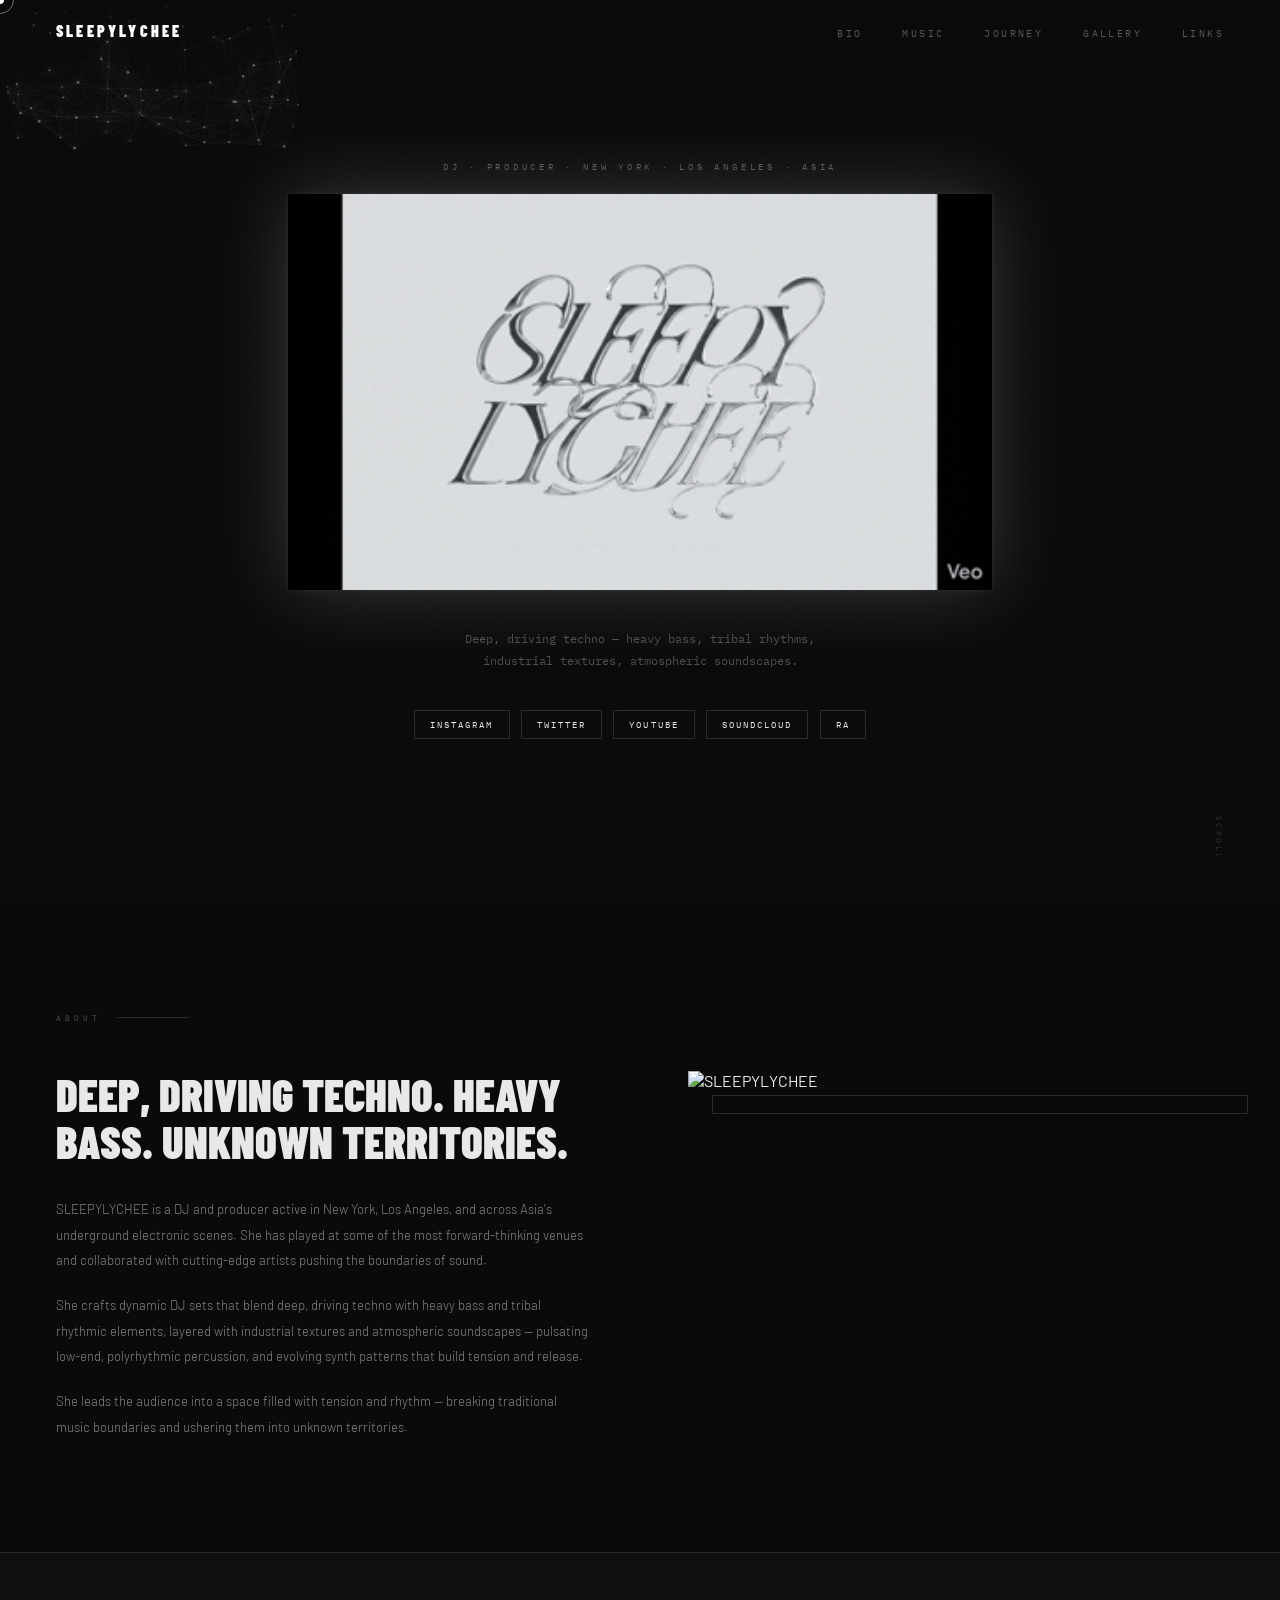
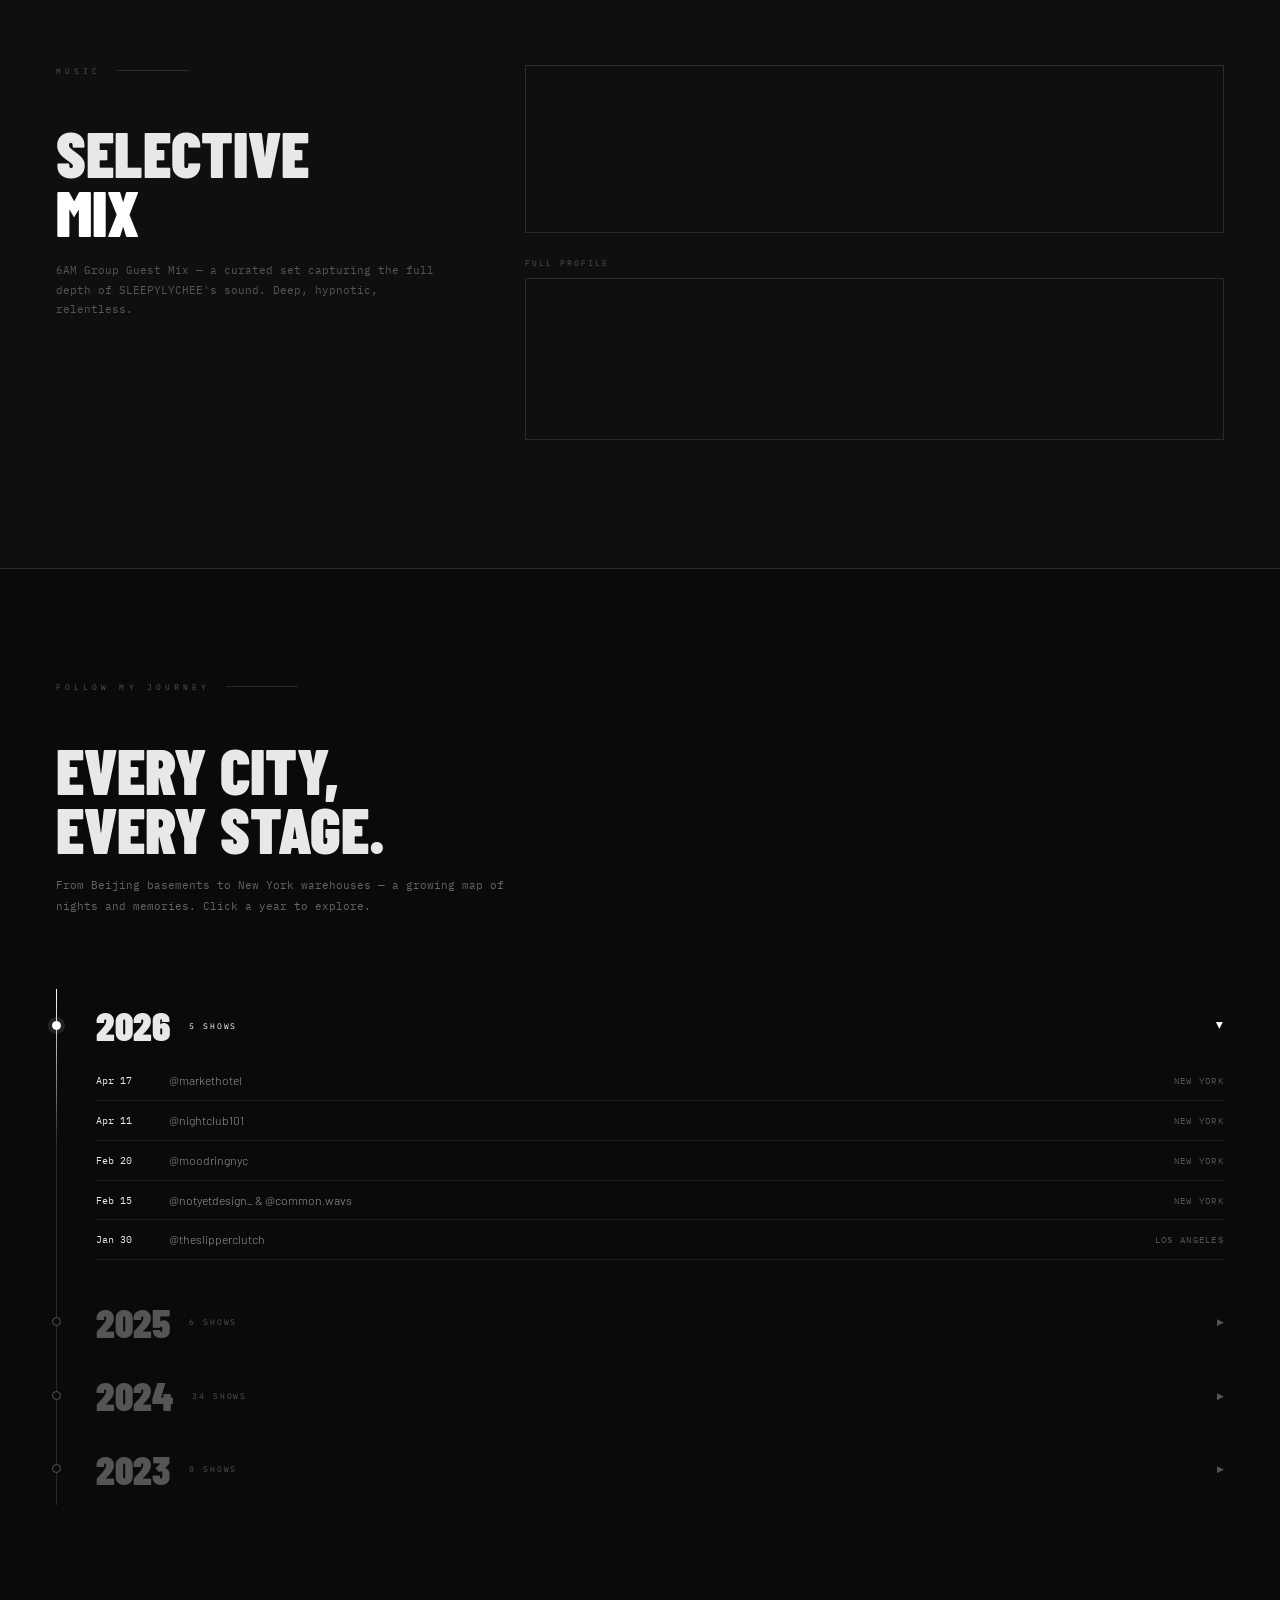
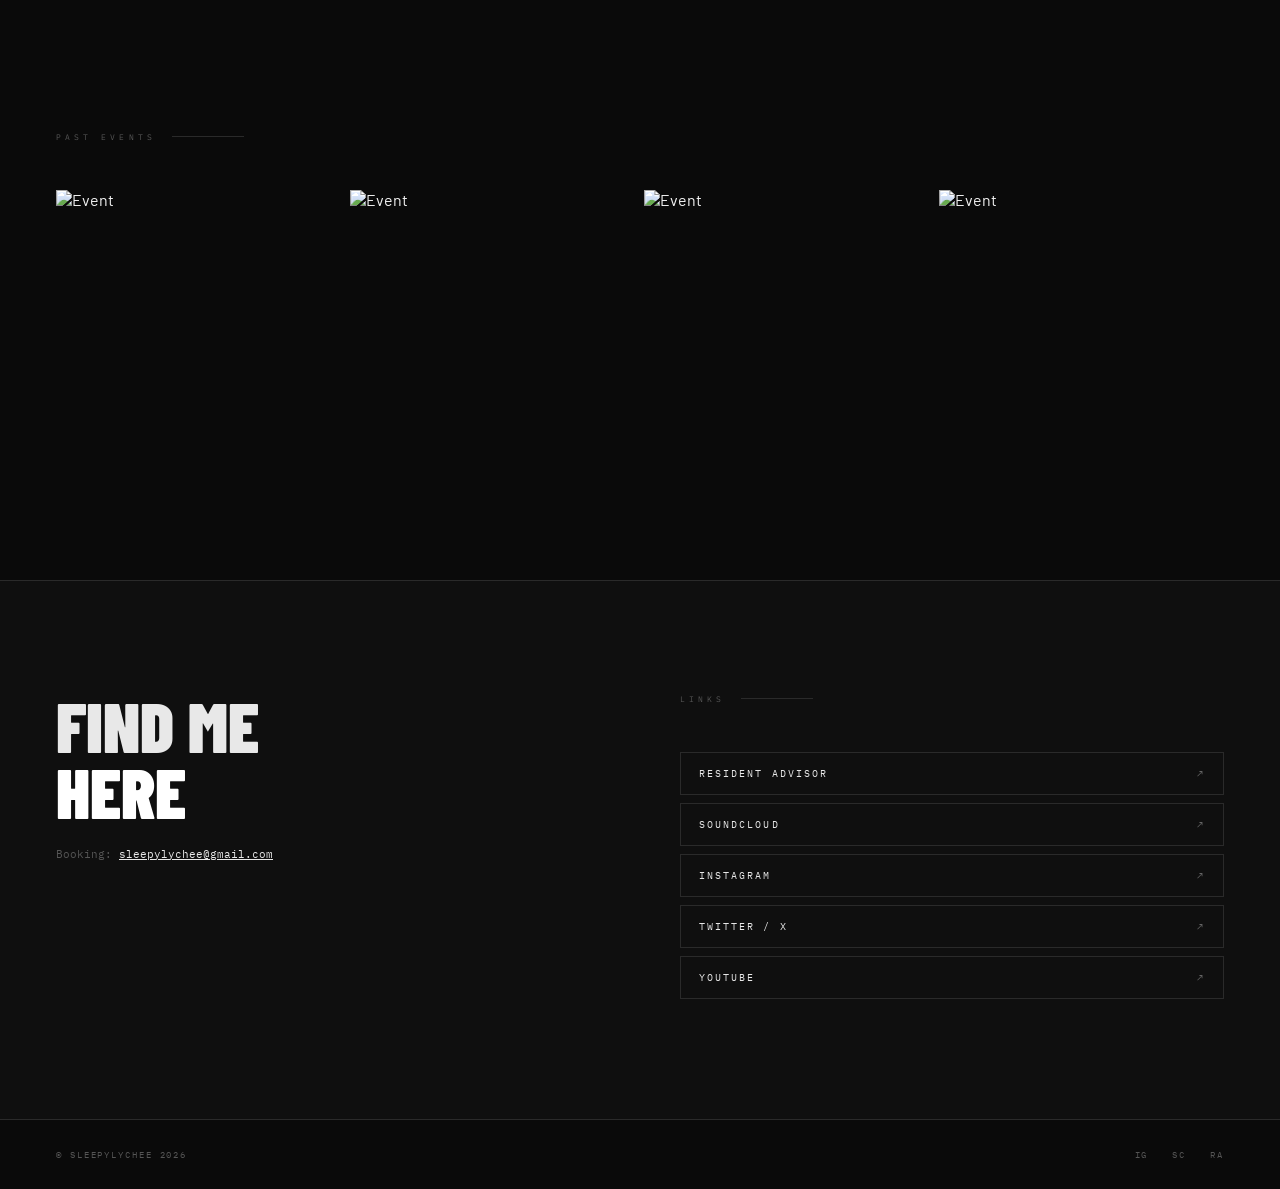
==== commit 336c7d88: "Fix GhostCursor not rendering: import map + visibility bump - Switch ghost-cursor.js to bare module " ====
--- a/sleepylychee-site/index.html
+++ b/sleepylychee-site/index.html
@@ -575,22 +575,30 @@
 document.addEventListener('keydown',e=>{ if(e.key==='Escape') lboxClose(); });
 </script>
 
+<script type="importmap">
+{
+  "imports": {
+    "three": "https://cdn.jsdelivr.net/npm/three@0.160.0/build/three.module.js",
+    "three/addons/": "https://cdn.jsdelivr.net/npm/three@0.160.0/examples/jsm/"
+  }
+}
+</script>
 <script type="module">
 import { setupGhostCursor } from './ghost-cursor.js';
 const host = document.getElementById('ghost-cursor');
 if (host) {
   setupGhostCursor(host, {
     color: '#B497CF',
-    brightness: 1,
+    brightness: 1.4,
     edgeIntensity: 0,
-    trailLength: 15,
-    inertia: 0.1,
-    grainIntensity: 0.24,
-    bloomStrength: 0.1,
+    trailLength: 18,
+    inertia: 0.15,
+    grainIntensity: 0.12,
+    bloomStrength: 0.35,
     bloomRadius: 1.0,
-    bloomThreshold: 0.025,
-    fadeDelayMs: 1000,
-    fadeDurationMs: 1500
+    bloomThreshold: 0.0,
+    fadeDelayMs: 1200,
+    fadeDurationMs: 1800
   });
 }
 </script>
